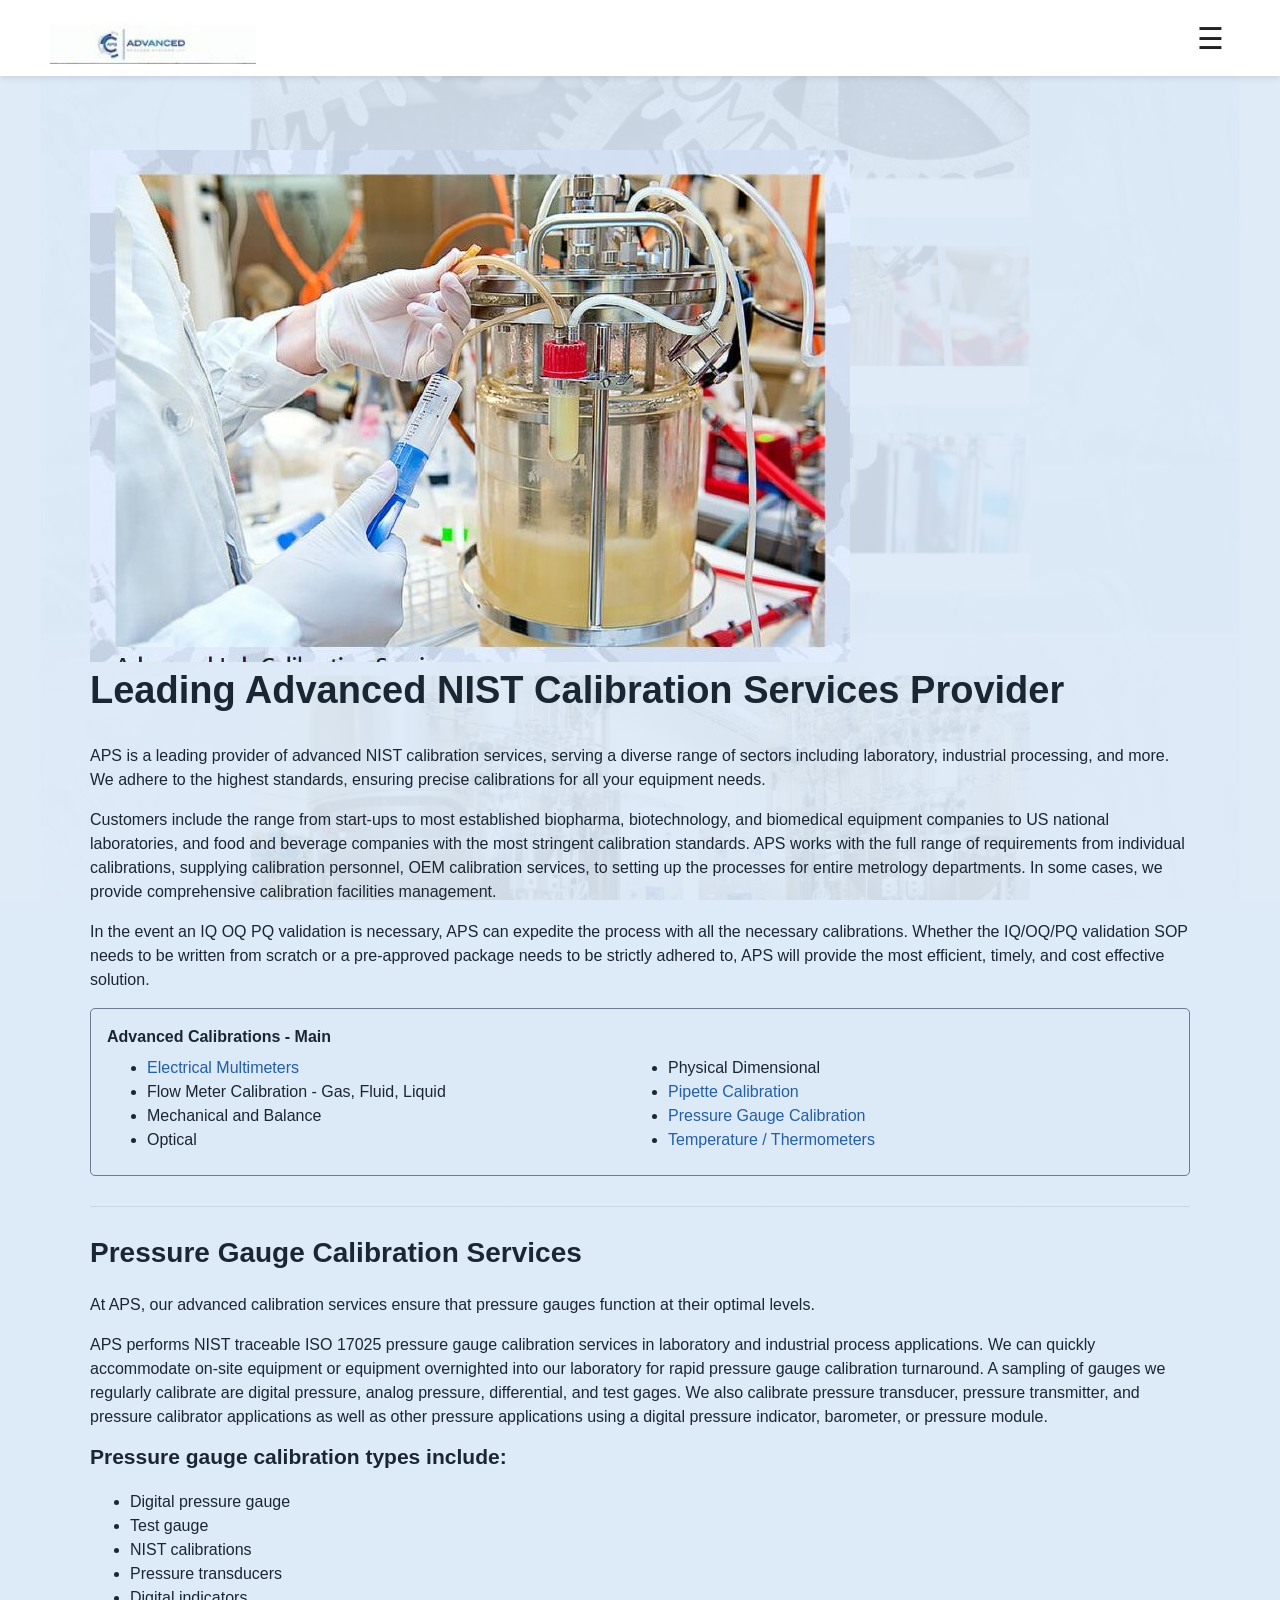
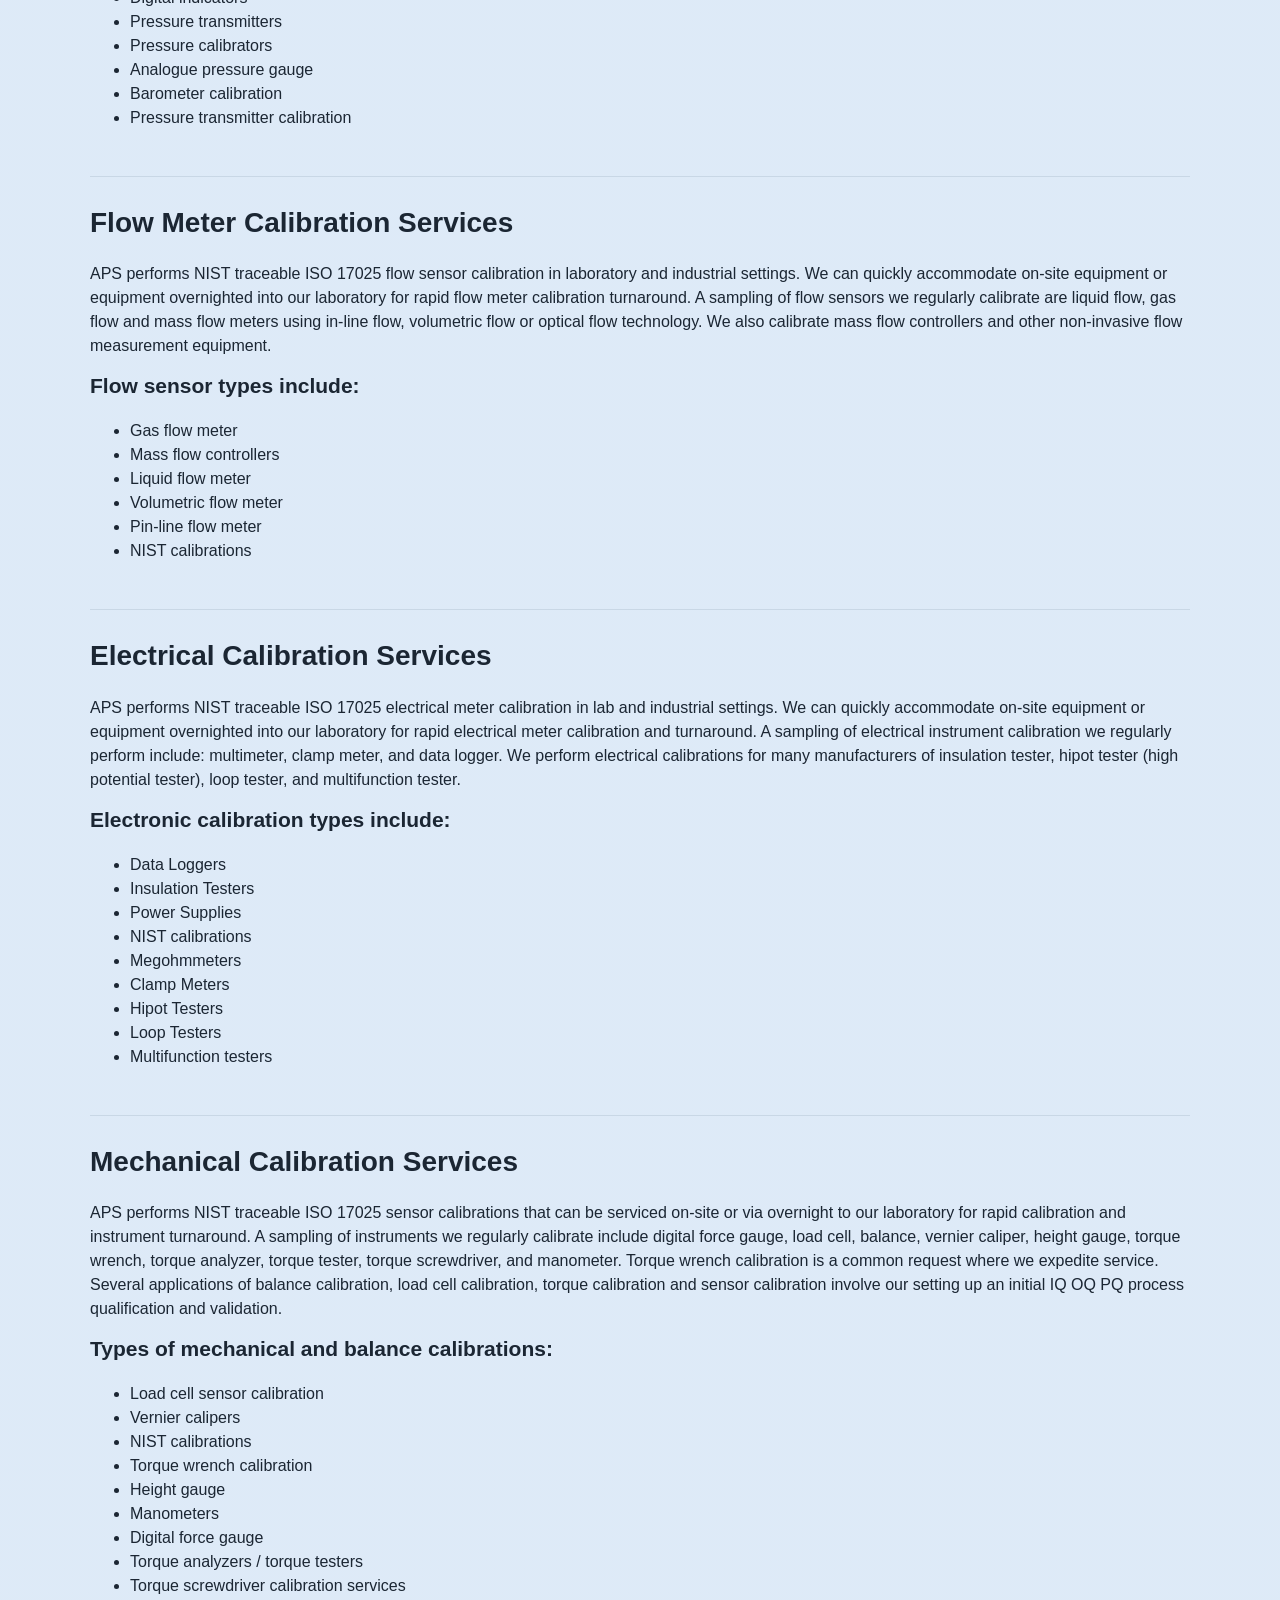
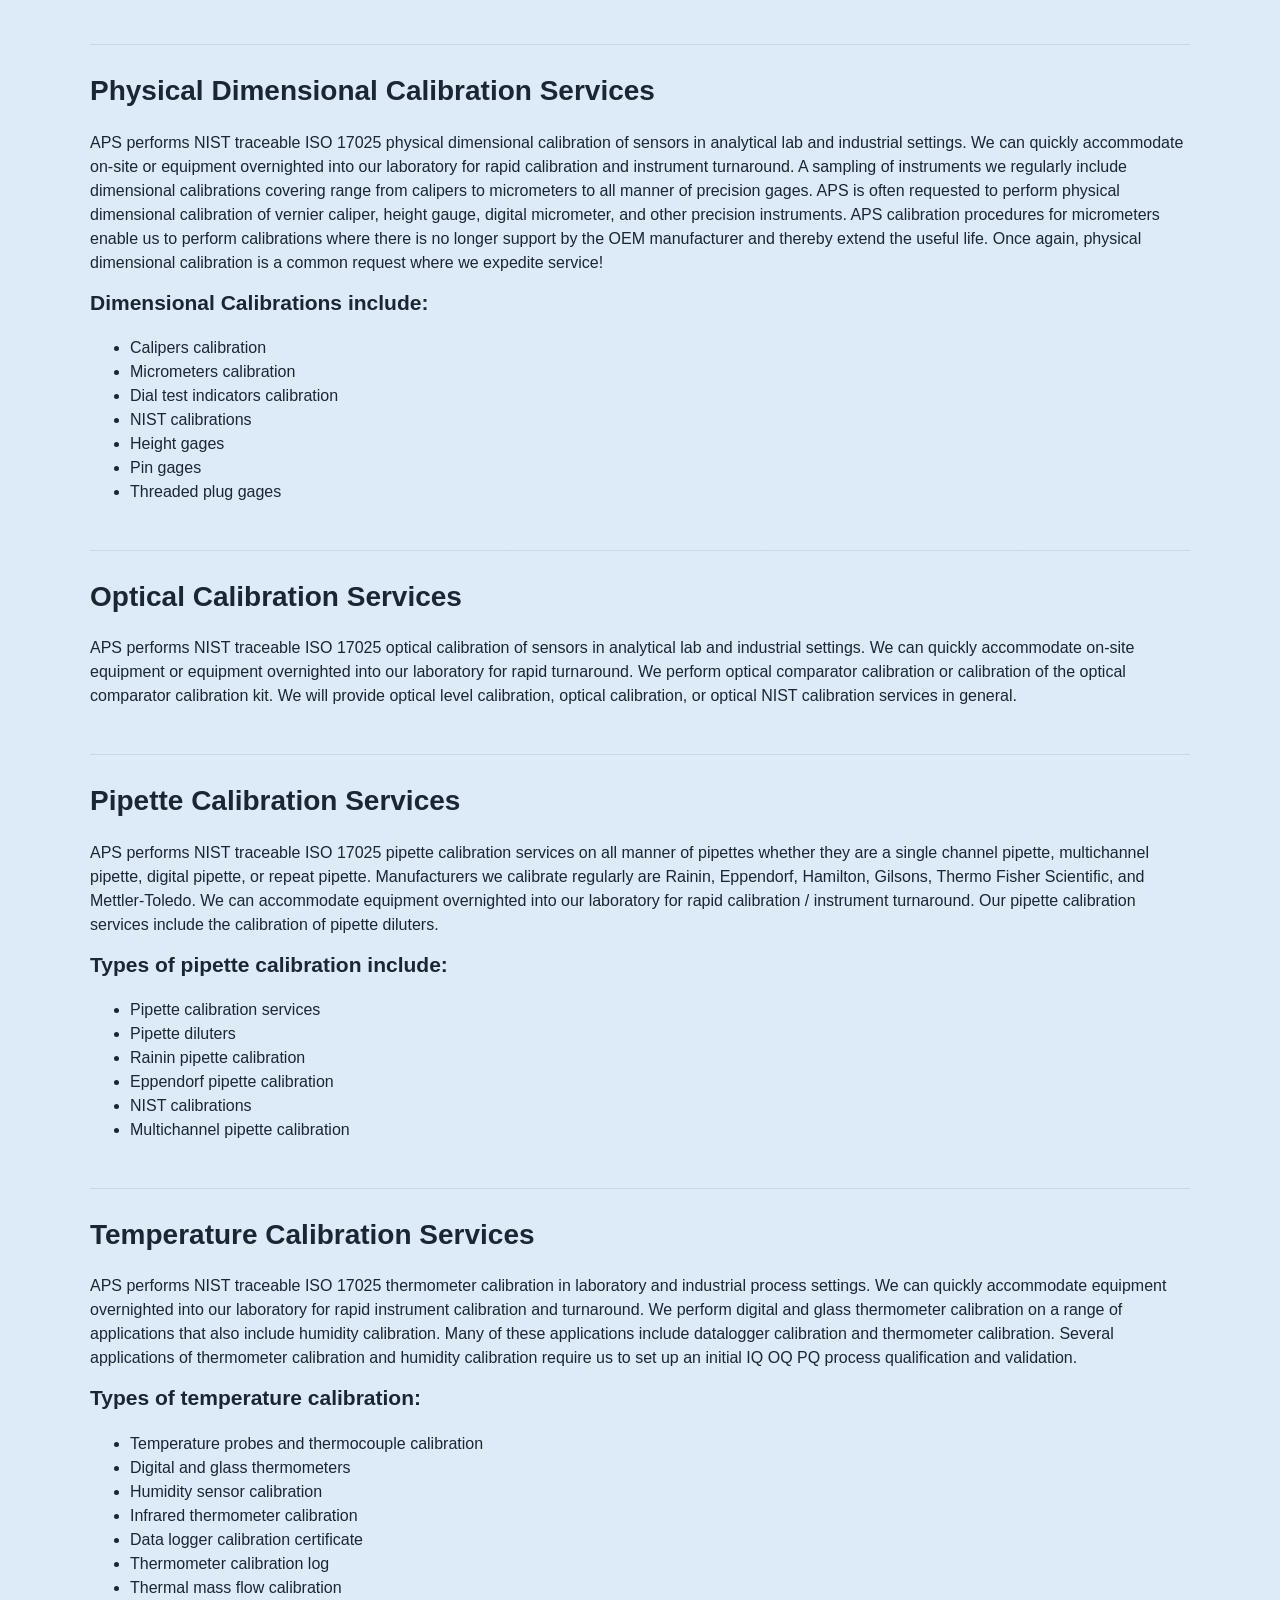
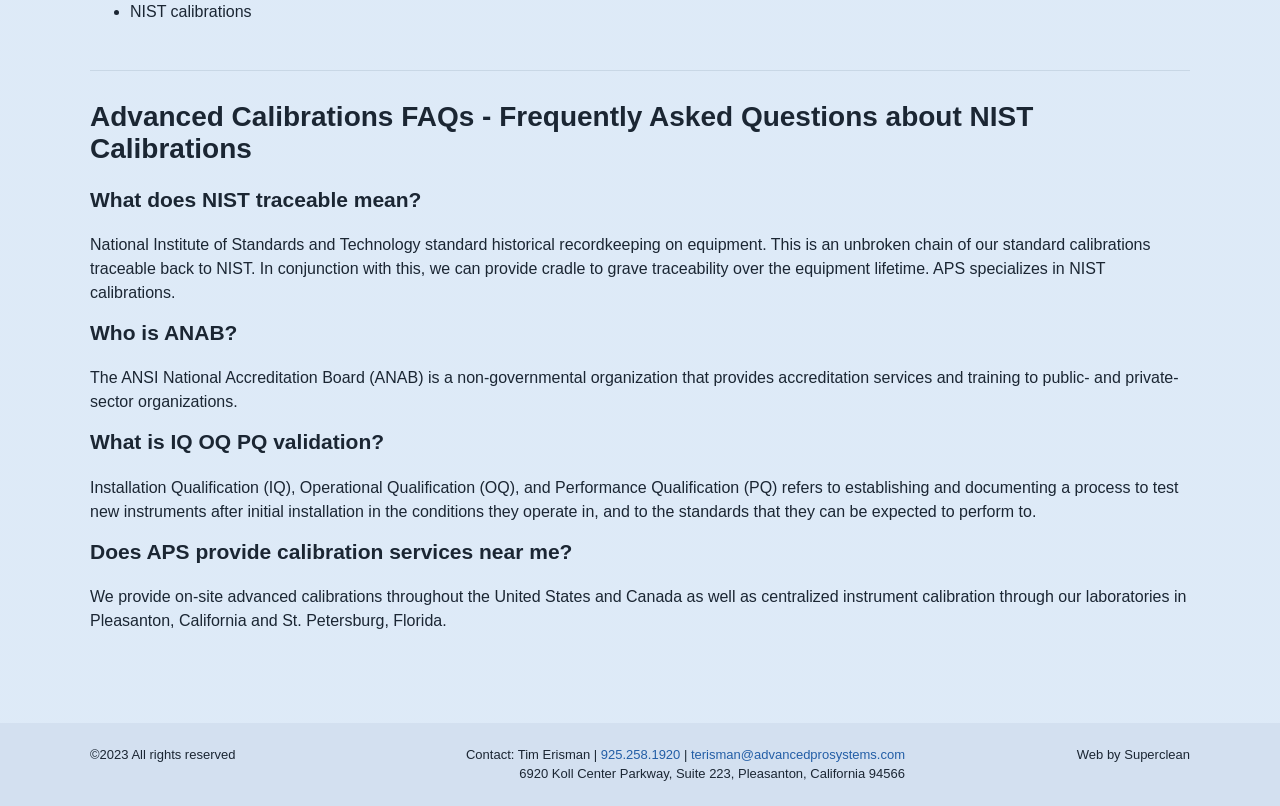
==== calibrations.html @ b896c933 "Initial commit: Advanced Process Systems static site" ====
<!DOCTYPE html>
<html lang="en"><head><meta charset="utf-8"/><meta content="width=device-width,initial-scale=1" name="viewport"/><title>Advanced Calibrations | Advanced Process Systems</title><meta content="" name="description"/><link href="assets/styles.css" rel="stylesheet"/></head><body><header class="site-header"><a href="index.html"><img alt="Advanced Process Systems" class="logo" src="assets/logo.jpg"/></a><button aria-label="Open menu" class="menu-btn">☰</button></header><nav class="nav"><a href="index.html">Home</a><a href="services.html">Services and Support</a><a href="calibrations.html">Advanced Calibrations</a><a href="lab-calibrations.html">Lab Calibrations</a><a href="electrical-calibration.html">Electrical Calibration</a><a href="pipette-calibration.html">Pipette Calibration</a><a href="pressure-calibration.html">Pressure Calibration</a><a href="temperature-calibration.html">Temperature Calibration</a><a href="validation.html">IQ OQ PQ Validation</a><a href="products.html">Products</a><a href="contact.html">Contact</a></nav><main class="page"><div class="container"><section class="section"><img alt="Laboratory calibration" class="wide-image" src="assets/lab-calibration.jpg"/><h1>Leading Advanced NIST Calibration Services Provider</h1><p>APS is a leading provider of advanced NIST calibration services, serving a diverse range of sectors including laboratory, industrial processing, and more. We adhere to the highest standards, ensuring precise calibrations for all your equipment needs.</p><p>Customers include the range from start-ups to most established biopharma, biotechnology, and biomedical equipment companies to US national laboratories, and food and beverage companies with the most stringent calibration standards. APS works with the full range of requirements from individual calibrations, supplying calibration personnel, OEM calibration services, to setting up the processes for entire metrology departments. In some cases, we provide comprehensive calibration facilities management.</p><p>In the event an IQ OQ PQ validation is necessary, APS can expedite the process with all the necessary calibrations. Whether the IQ/OQ/PQ validation SOP needs to be written from scratch or a pre-approved package needs to be strictly adhered to, APS will provide the most efficient, timely, and cost effective solution.</p><div class="service-menu"><strong>Advanced Calibrations - Main</strong><ul>
<li><a href="electrical-calibration.html">Electrical Multimeters</a></li><li>Flow Meter Calibration - Gas, Fluid, Liquid</li><li>Mechanical and Balance</li><li>Optical</li><li>Physical Dimensional</li><li><a href="pipette-calibration.html">Pipette Calibration</a></li><li><a href="pressure-calibration.html">Pressure Gauge Calibration</a></li><li><a href="temperature-calibration.html">Temperature / Thermometers</a></li></ul></div></section><section class="section"><h2>Pressure Gauge Calibration Services</h2><p>At APS, our advanced calibration services ensure that pressure gauges function at their optimal levels.</p><p>APS performs NIST traceable ISO 17025 pressure gauge calibration services in laboratory and industrial process applications. We can quickly accommodate on-site equipment or equipment overnighted into our laboratory for rapid pressure gauge calibration turnaround. A sampling of gauges we regularly calibrate are digital pressure, analog pressure, differential, and test gages. We also calibrate pressure transducer, pressure transmitter, and pressure calibrator applications as well as other pressure applications using a digital pressure indicator, barometer, or pressure module.</p><h3>Pressure gauge calibration types include:</h3><ul><li>Digital pressure gauge</li><li>Test gauge</li><li>NIST calibrations</li><li>Pressure transducers</li><li>Digital indicators</li><li>Pressure transmitters</li><li>Pressure calibrators</li><li>Analogue pressure gauge</li><li>Barometer calibration</li><li>Pressure transmitter calibration</li></ul></section><section class="section"><h2>Flow Meter Calibration Services</h2><p>APS performs NIST traceable ISO 17025 flow sensor calibration in laboratory and industrial settings. We can quickly accommodate on-site equipment or equipment overnighted into our laboratory for rapid flow meter calibration turnaround. A sampling of flow sensors we regularly calibrate are liquid flow, gas flow and mass flow meters using in-line flow, volumetric flow or optical flow technology. We also calibrate mass flow controllers and other non-invasive flow measurement equipment.</p><h3>Flow sensor types include:</h3><ul><li>Gas flow meter</li><li>Mass flow controllers</li><li>Liquid flow meter</li><li>Volumetric flow meter</li><li>Pin-line flow meter</li><li>NIST calibrations</li></ul></section><section class="section"><h2>Electrical Calibration Services</h2><p>APS performs NIST traceable ISO 17025 electrical meter calibration in lab and industrial settings. We can quickly accommodate on-site equipment or equipment overnighted into our laboratory for rapid electrical meter calibration and turnaround. A sampling of electrical instrument calibration we regularly perform include: multimeter, clamp meter, and data logger. We perform electrical calibrations for many manufacturers of insulation tester, hipot tester (high potential tester), loop tester, and multifunction tester.</p><h3>Electronic calibration types include:</h3><ul><li>Data Loggers</li><li>Insulation Testers</li><li>Power Supplies</li><li>NIST calibrations</li><li>Megohmmeters</li><li>Clamp Meters</li><li>Hipot Testers</li><li>Loop Testers</li><li>Multifunction testers</li></ul></section><section class="section"><h2>Mechanical Calibration Services</h2><p>APS performs NIST traceable ISO 17025 sensor calibrations that can be serviced on-site or via overnight to our laboratory for rapid calibration and instrument turnaround. A sampling of instruments we regularly calibrate include digital force gauge, load cell, balance, vernier caliper, height gauge, torque wrench, torque analyzer, torque tester, torque screwdriver, and manometer. Torque wrench calibration is a common request where we expedite service. Several applications of balance calibration, load cell calibration, torque calibration and sensor calibration involve our setting up an initial IQ OQ PQ process qualification and validation.</p><h3>Types of mechanical and balance calibrations:</h3><ul><li>Load cell sensor calibration</li><li>Vernier calipers</li><li>NIST calibrations</li><li>Torque wrench calibration</li><li>Height gauge</li><li>Manometers</li><li>Digital force gauge</li><li>Torque analyzers / torque testers</li><li>Torque screwdriver calibration services</li></ul></section><section class="section"><h2>Physical Dimensional Calibration Services</h2><p>APS performs NIST traceable ISO 17025 physical dimensional calibration of sensors in analytical lab and industrial settings. We can quickly accommodate on-site or equipment overnighted into our laboratory for rapid calibration and instrument turnaround. A sampling of instruments we regularly include dimensional calibrations covering range from calipers to micrometers to all manner of precision gages. APS is often requested to perform physical dimensional calibration of vernier caliper, height gauge, digital micrometer, and other precision instruments. APS calibration procedures for micrometers enable us to perform calibrations where there is no longer support by the OEM manufacturer and thereby extend the useful life. Once again, physical dimensional calibration is a common request where we expedite service!</p><h3>Dimensional Calibrations include:</h3><ul><li>Calipers calibration</li><li>Micrometers calibration</li><li>Dial test indicators calibration</li><li>NIST calibrations</li><li>Height gages</li><li>Pin gages</li><li>Threaded plug gages</li></ul></section><section class="section"><h2>Optical Calibration Services</h2><p>APS performs NIST traceable ISO 17025 optical calibration of sensors in analytical lab and industrial settings. We can quickly accommodate on-site equipment or equipment overnighted into our laboratory for rapid turnaround. We perform optical comparator calibration or calibration of the optical comparator calibration kit. We will provide optical level calibration, optical calibration, or optical NIST calibration services in general.</p></section><section class="section"><h2>Pipette Calibration Services</h2><p>APS performs NIST traceable ISO 17025 pipette calibration services on all manner of pipettes whether they are a single channel pipette, multichannel pipette, digital pipette, or repeat pipette. Manufacturers we calibrate regularly are Rainin, Eppendorf, Hamilton, Gilsons, Thermo Fisher Scientific, and Mettler-Toledo. We can accommodate equipment overnighted into our laboratory for rapid calibration / instrument turnaround. Our pipette calibration services include the calibration of pipette diluters.</p><h3>Types of pipette calibration include:</h3><ul><li>Pipette calibration services</li><li>Pipette diluters</li><li>Rainin pipette calibration</li><li>Eppendorf pipette calibration</li><li>NIST calibrations</li><li>Multichannel pipette calibration</li></ul></section><section class="section"><h2>Temperature Calibration Services</h2><p>APS performs NIST traceable ISO 17025 thermometer calibration in laboratory and industrial process settings. We can quickly accommodate equipment overnighted into our laboratory for rapid instrument calibration and turnaround. We perform digital and glass thermometer calibration on a range of applications that also include humidity calibration. Many of these applications include datalogger calibration and thermometer calibration. Several applications of thermometer calibration and humidity calibration require us to set up an initial IQ OQ PQ process qualification and validation.</p><h3>Types of temperature calibration:</h3><ul><li>Temperature probes and thermocouple calibration</li><li>Digital and glass thermometers</li><li>Humidity sensor calibration</li><li>Infrared thermometer calibration</li><li>Data logger calibration certificate</li><li>Thermometer calibration log</li><li>Thermal mass flow calibration</li><li>NIST calibrations</li></ul></section><section class="section"><h2>Advanced Calibrations FAQs - Frequently Asked Questions about NIST Calibrations</h2><h3>What does NIST traceable mean?</h3><p>National Institute of Standards and Technology standard historical recordkeeping on equipment. This is an unbroken chain of our standard calibrations traceable back to NIST. In conjunction with this, we can provide cradle to grave traceability over the equipment lifetime. APS specializes in NIST calibrations.</p><h3>Who is ANAB?</h3><p>The ANSI National Accreditation Board (ANAB) is a non-governmental organization that provides accreditation services and training to public- and private-sector organizations.</p><h3>What is IQ OQ PQ validation?</h3><p>Installation Qualification (IQ), Operational Qualification (OQ), and Performance Qualification (PQ) refers to establishing and documenting a process to test new instruments after initial installation in the conditions they operate in, and to the standards that they can be expected to perform to.</p><h3>Does APS provide calibration services near me?</h3><p>We provide on-site advanced calibrations throughout the United States and Canada as well as centralized instrument calibration through our laboratories in Pleasanton, California and St. Petersburg, Florida.</p></section></div></main><footer class="footer"><div class="inner"><div>©2023 All rights reserved</div><div>Contact: Tim Erisman | <a href="tel:+19252581920">925.258.1920</a> | <a href="mailto:terisman@advancedprosystems.com">terisman@advancedprosystems.com</a><br/>6920 Koll Center Parkway, Suite 223, Pleasanton, California 94566</div><div>Web by Superclean</div></div></footer><script src="assets/site.js"></script></body></html>
---- assets/styles.css ----
:root{--blue:#235ea6;--ink:#1b2633;--pale:#dfeafb;--line:#73869c;--gold:#fff1a8}
*{box-sizing:border-box} html{scroll-behavior:smooth} body{margin:0;font-family:Arial,Helvetica,sans-serif;color:var(--ink);background:#edf4fc;font-size:16px;line-height:1.5}
a{color:var(--blue);text-decoration:none} a:hover{text-decoration:underline}
.site-header{height:76px;background:#fff;display:flex;align-items:center;justify-content:space-between;padding:0 max(24px,calc((100vw - 1180px)/2));position:sticky;top:0;z-index:20;box-shadow:0 1px 7px #0002}
.logo{width:210px;max-height:58px;object-fit:contain;object-position:left center}.menu-btn{border:0;background:transparent;font-size:30px;cursor:pointer;color:#222}
.nav{position:fixed;right:0;top:76px;width:min(360px,90vw);background:#fff;box-shadow:0 10px 25px #0004;padding:18px 26px;display:none;z-index:30}.nav.open{display:block}.nav a{display:block;padding:8px 0;border-bottom:1px solid #dde4ed;font-weight:600}
.hero{min-height:230px;background:linear-gradient(#0007,#0007),url('hero-process.jpg') center/cover;display:flex;align-items:center}.hero .inner{width:min(1100px,90vw);margin:auto;color:#fff}.hero h1{font-size:clamp(30px,4vw,52px);line-height:1.08;margin:0 0 14px;max-width:850px}.hero p{font-size:18px;max-width:700px}
.page{background:linear-gradient(#dce9f7e8,#dce9f7e8),url('machinery-bg.jpg') center top/cover fixed;min-height:calc(100vh - 76px)}
.container{width:min(1100px,92vw);margin:auto;padding:44px 0}.section{padding:30px 0;border-bottom:1px solid #8da0b544}.section:last-child{border:0}.section h1,.section h2,.section h3{line-height:1.15;margin-top:0}.section h1{font-size:38px}.section h2{font-size:28px}.section h3{font-size:21px}.lead{font-size:18px}.grid{display:grid;gap:28px}.grid.three{grid-template-columns:repeat(3,1fr)}.grid.two{grid-template-columns:repeat(2,1fr)}
.card{background:#ffffffd9;border:1px solid #9aacbf;border-radius:5px;padding:23px;box-shadow:0 3px 10px #2341}.card h3{margin-bottom:8px}.card ul{margin-top:8px;padding-left:22px}.feature{background:#fff;padding:0;overflow:hidden}.feature img{display:block;width:100%;aspect-ratio:2.4/1;object-fit:cover}.feature .copy{padding:18px 22px}.button{display:inline-block;background:var(--blue);color:#fff;padding:11px 17px;border-radius:3px;font-weight:bold}.button:hover{text-decoration:none;filter:brightness(.93)}
.banner-image{width:100%;max-height:560px;object-fit:cover;display:block;background:#fff}.callout{background:var(--gold);display:inline;padding:2px 4px}.service-menu{border:1px solid #6b7d92;border-radius:5px;padding:16px;background:#dce9f799}.service-menu ul{columns:2;margin:7px 0}.faq{margin:18px 0}.faq h3{margin-bottom:4px}.checks{display:grid;grid-template-columns:1fr 1fr;gap:12px}.check{background:#fff;padding:14px 16px;border-left:4px solid var(--blue)}
form{max-width:690px;margin:auto;background:#ffffffc7;padding:24px;border:1px solid #46566a;border-radius:5px}.form-grid{display:grid;grid-template-columns:1fr 1fr;gap:14px}label{font-weight:700;font-size:14px}input,select,textarea{width:100%;padding:10px;border:1px solid #8794a3;background:#fff;font:inherit}textarea{min-height:100px}.radio label{display:block;font-weight:400;margin:5px 0}.submit{width:100%;border:0;background:#2869c7;color:#fff;padding:12px;font-weight:bold;cursor:pointer}
.footer{background:#d3e0f0;padding:22px 0;font-size:13px}.footer .inner{width:min(1100px,92vw);margin:auto;display:grid;grid-template-columns:1fr 2fr 1fr;gap:20px;text-align:center}.footer div:first-child{text-align:left}.footer div:last-child{text-align:right}
@media(max-width:760px){.grid.three,.grid.two,.checks,.form-grid{grid-template-columns:1fr}.service-menu ul{columns:1}.footer .inner{grid-template-columns:1fr;text-align:left}.footer div:last-child{text-align:left}.hero{min-height:190px}.container{padding-top:28px}}
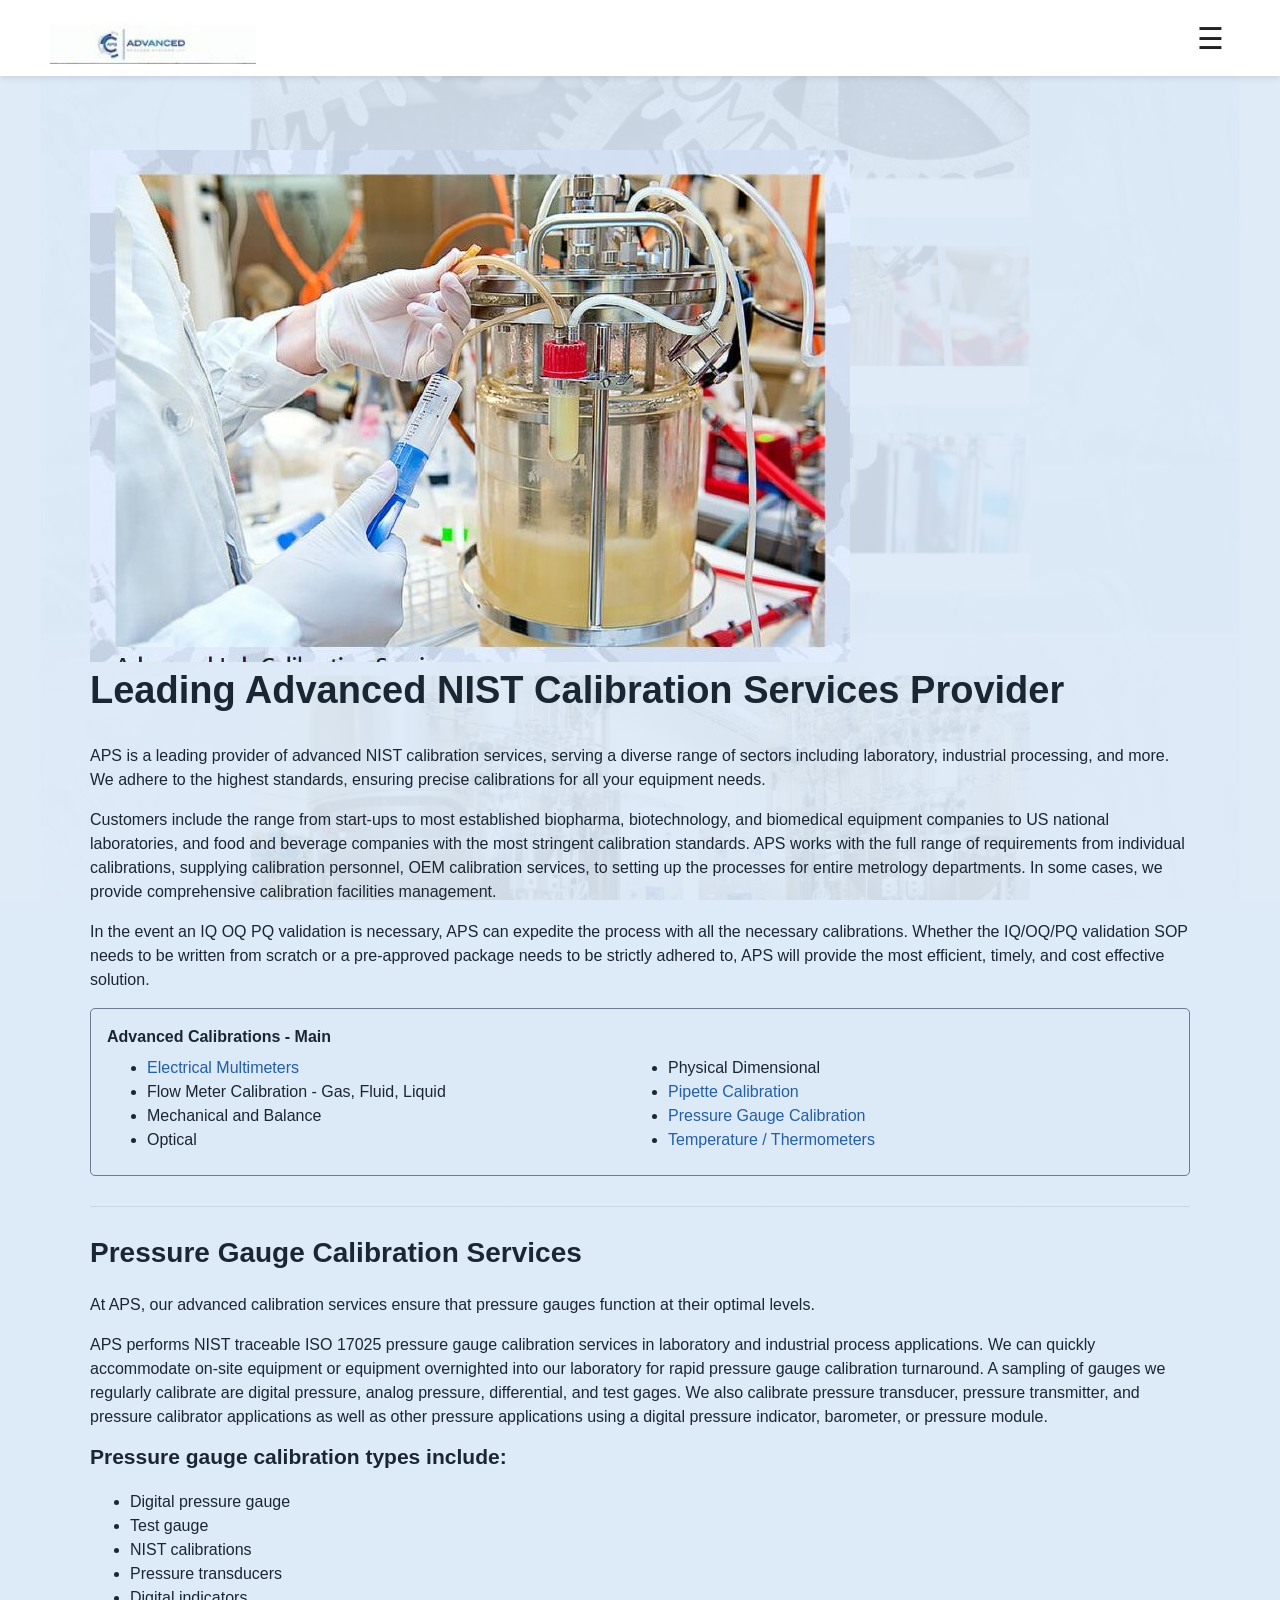
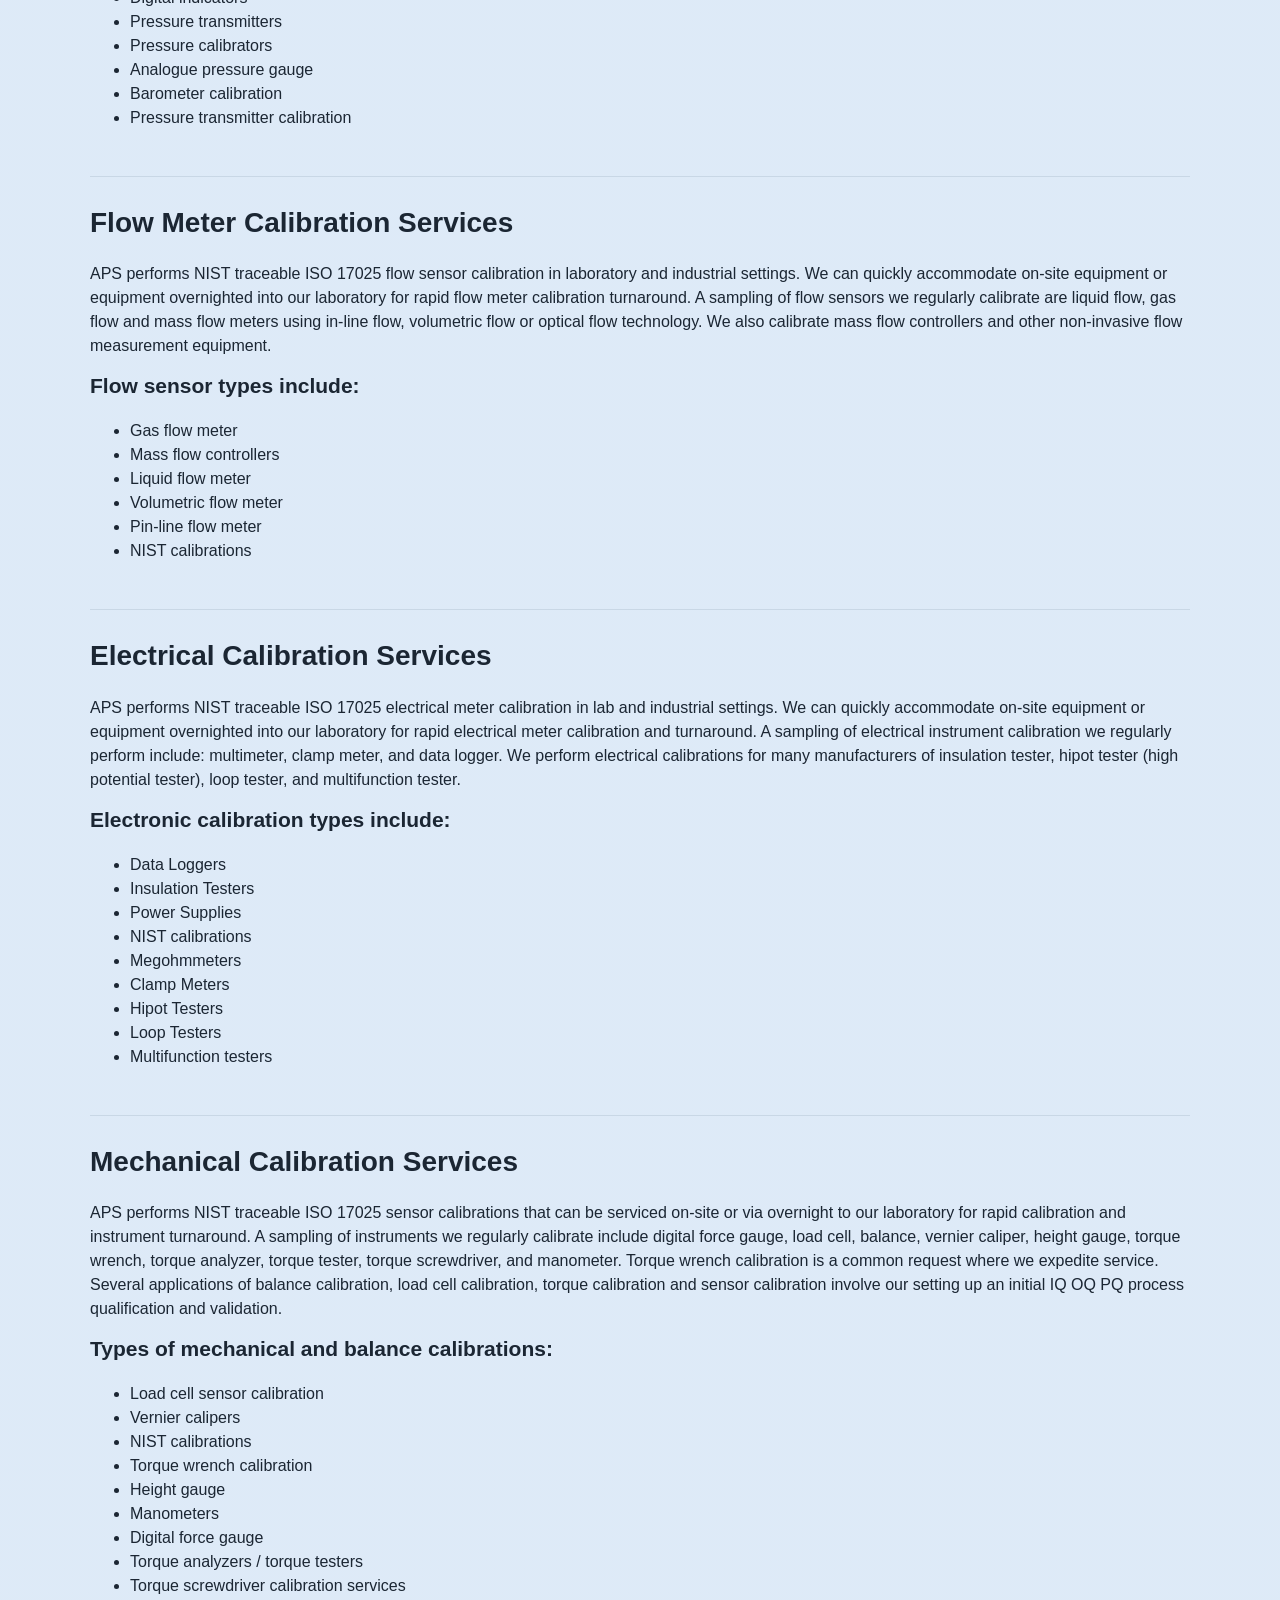
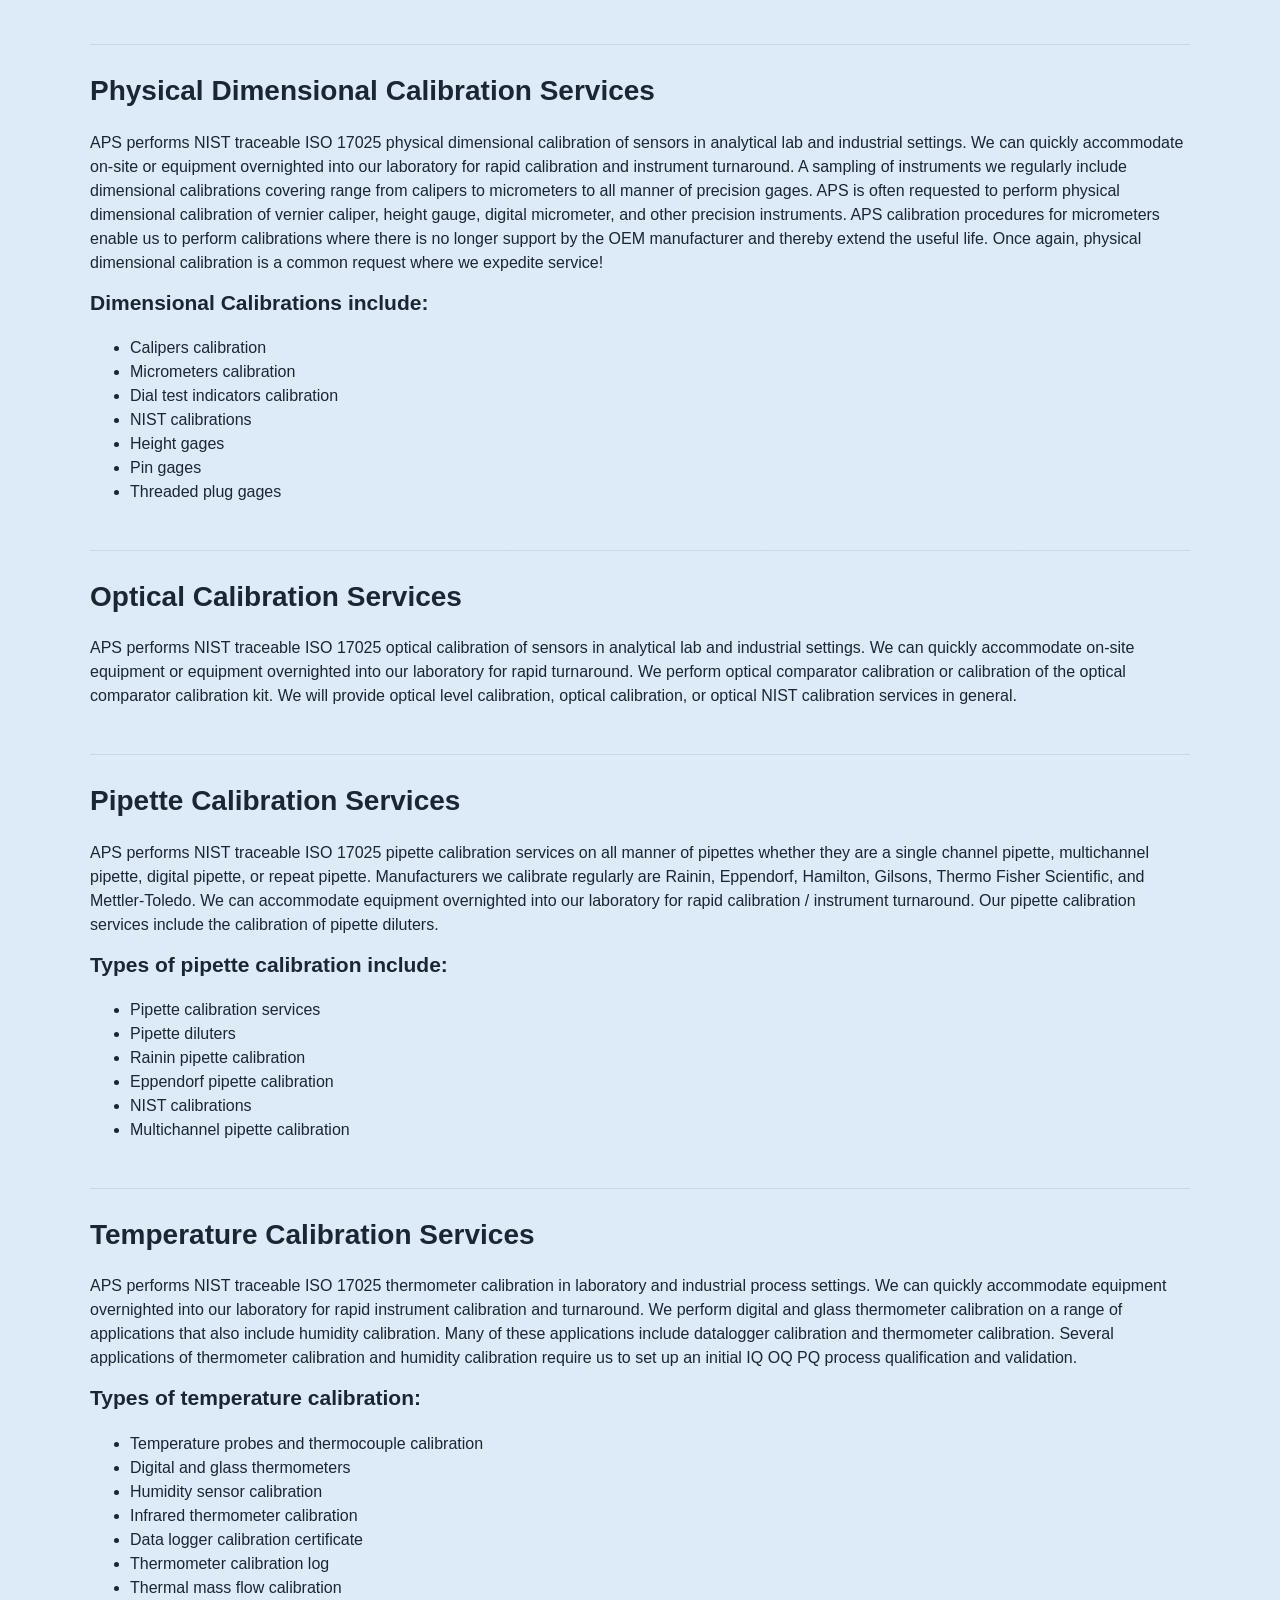
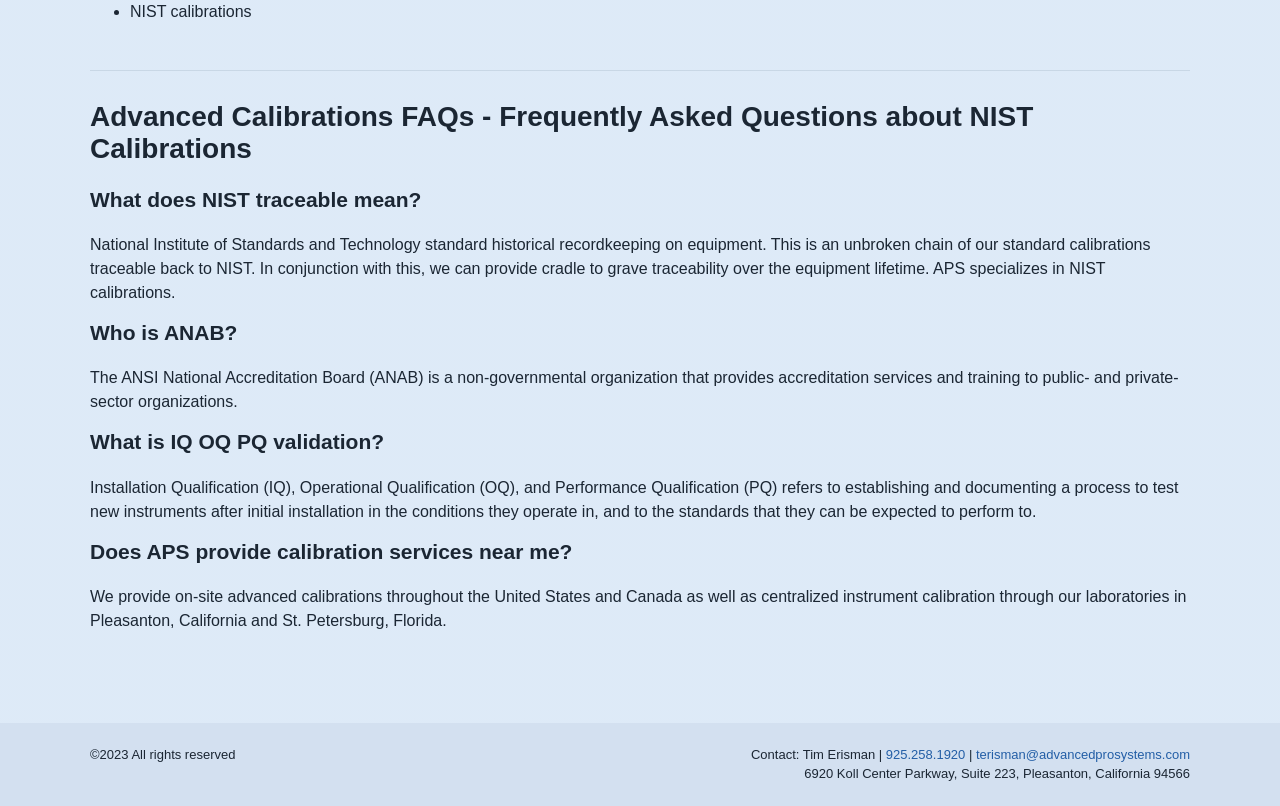
==== commit 4928991f: "Initial main page cleanups Co-Authored-By: Claude Opus 4.8 <noreply@anthropic.com>" ====
--- a/calibrations.html
+++ b/calibrations.html
@@ -1,3 +1,3 @@
 <!DOCTYPE html>
 <html lang="en"><head><meta charset="utf-8"/><meta content="width=device-width,initial-scale=1" name="viewport"/><title>Advanced Calibrations | Advanced Process Systems</title><meta content="" name="description"/><link href="assets/styles.css" rel="stylesheet"/></head><body><header class="site-header"><a href="index.html"><img alt="Advanced Process Systems" class="logo" src="assets/logo.jpg"/></a><button aria-label="Open menu" class="menu-btn">☰</button></header><nav class="nav"><a href="index.html">Home</a><a href="services.html">Services and Support</a><a href="calibrations.html">Advanced Calibrations</a><a href="lab-calibrations.html">Lab Calibrations</a><a href="electrical-calibration.html">Electrical Calibration</a><a href="pipette-calibration.html">Pipette Calibration</a><a href="pressure-calibration.html">Pressure Calibration</a><a href="temperature-calibration.html">Temperature Calibration</a><a href="validation.html">IQ OQ PQ Validation</a><a href="products.html">Products</a><a href="contact.html">Contact</a></nav><main class="page"><div class="container"><section class="section"><img alt="Laboratory calibration" class="wide-image" src="assets/lab-calibration.jpg"/><h1>Leading Advanced NIST Calibration Services Provider</h1><p>APS is a leading provider of advanced NIST calibration services, serving a diverse range of sectors including laboratory, industrial processing, and more. We adhere to the highest standards, ensuring precise calibrations for all your equipment needs.</p><p>Customers include the range from start-ups to most established biopharma, biotechnology, and biomedical equipment companies to US national laboratories, and food and beverage companies with the most stringent calibration standards. APS works with the full range of requirements from individual calibrations, supplying calibration personnel, OEM calibration services, to setting up the processes for entire metrology departments. In some cases, we provide comprehensive calibration facilities management.</p><p>In the event an IQ OQ PQ validation is necessary, APS can expedite the process with all the necessary calibrations. Whether the IQ/OQ/PQ validation SOP needs to be written from scratch or a pre-approved package needs to be strictly adhered to, APS will provide the most efficient, timely, and cost effective solution.</p><div class="service-menu"><strong>Advanced Calibrations - Main</strong><ul>
-<li><a href="electrical-calibration.html">Electrical Multimeters</a></li><li>Flow Meter Calibration - Gas, Fluid, Liquid</li><li>Mechanical and Balance</li><li>Optical</li><li>Physical Dimensional</li><li><a href="pipette-calibration.html">Pipette Calibration</a></li><li><a href="pressure-calibration.html">Pressure Gauge Calibration</a></li><li><a href="temperature-calibration.html">Temperature / Thermometers</a></li></ul></div></section><section class="section"><h2>Pressure Gauge Calibration Services</h2><p>At APS, our advanced calibration services ensure that pressure gauges function at their optimal levels.</p><p>APS performs NIST traceable ISO 17025 pressure gauge calibration services in laboratory and industrial process applications. We can quickly accommodate on-site equipment or equipment overnighted into our laboratory for rapid pressure gauge calibration turnaround. A sampling of gauges we regularly calibrate are digital pressure, analog pressure, differential, and test gages. We also calibrate pressure transducer, pressure transmitter, and pressure calibrator applications as well as other pressure applications using a digital pressure indicator, barometer, or pressure module.</p><h3>Pressure gauge calibration types include:</h3><ul><li>Digital pressure gauge</li><li>Test gauge</li><li>NIST calibrations</li><li>Pressure transducers</li><li>Digital indicators</li><li>Pressure transmitters</li><li>Pressure calibrators</li><li>Analogue pressure gauge</li><li>Barometer calibration</li><li>Pressure transmitter calibration</li></ul></section><section class="section"><h2>Flow Meter Calibration Services</h2><p>APS performs NIST traceable ISO 17025 flow sensor calibration in laboratory and industrial settings. We can quickly accommodate on-site equipment or equipment overnighted into our laboratory for rapid flow meter calibration turnaround. A sampling of flow sensors we regularly calibrate are liquid flow, gas flow and mass flow meters using in-line flow, volumetric flow or optical flow technology. We also calibrate mass flow controllers and other non-invasive flow measurement equipment.</p><h3>Flow sensor types include:</h3><ul><li>Gas flow meter</li><li>Mass flow controllers</li><li>Liquid flow meter</li><li>Volumetric flow meter</li><li>Pin-line flow meter</li><li>NIST calibrations</li></ul></section><section class="section"><h2>Electrical Calibration Services</h2><p>APS performs NIST traceable ISO 17025 electrical meter calibration in lab and industrial settings. We can quickly accommodate on-site equipment or equipment overnighted into our laboratory for rapid electrical meter calibration and turnaround. A sampling of electrical instrument calibration we regularly perform include: multimeter, clamp meter, and data logger. We perform electrical calibrations for many manufacturers of insulation tester, hipot tester (high potential tester), loop tester, and multifunction tester.</p><h3>Electronic calibration types include:</h3><ul><li>Data Loggers</li><li>Insulation Testers</li><li>Power Supplies</li><li>NIST calibrations</li><li>Megohmmeters</li><li>Clamp Meters</li><li>Hipot Testers</li><li>Loop Testers</li><li>Multifunction testers</li></ul></section><section class="section"><h2>Mechanical Calibration Services</h2><p>APS performs NIST traceable ISO 17025 sensor calibrations that can be serviced on-site or via overnight to our laboratory for rapid calibration and instrument turnaround. A sampling of instruments we regularly calibrate include digital force gauge, load cell, balance, vernier caliper, height gauge, torque wrench, torque analyzer, torque tester, torque screwdriver, and manometer. Torque wrench calibration is a common request where we expedite service. Several applications of balance calibration, load cell calibration, torque calibration and sensor calibration involve our setting up an initial IQ OQ PQ process qualification and validation.</p><h3>Types of mechanical and balance calibrations:</h3><ul><li>Load cell sensor calibration</li><li>Vernier calipers</li><li>NIST calibrations</li><li>Torque wrench calibration</li><li>Height gauge</li><li>Manometers</li><li>Digital force gauge</li><li>Torque analyzers / torque testers</li><li>Torque screwdriver calibration services</li></ul></section><section class="section"><h2>Physical Dimensional Calibration Services</h2><p>APS performs NIST traceable ISO 17025 physical dimensional calibration of sensors in analytical lab and industrial settings. We can quickly accommodate on-site or equipment overnighted into our laboratory for rapid calibration and instrument turnaround. A sampling of instruments we regularly include dimensional calibrations covering range from calipers to micrometers to all manner of precision gages. APS is often requested to perform physical dimensional calibration of vernier caliper, height gauge, digital micrometer, and other precision instruments. APS calibration procedures for micrometers enable us to perform calibrations where there is no longer support by the OEM manufacturer and thereby extend the useful life. Once again, physical dimensional calibration is a common request where we expedite service!</p><h3>Dimensional Calibrations include:</h3><ul><li>Calipers calibration</li><li>Micrometers calibration</li><li>Dial test indicators calibration</li><li>NIST calibrations</li><li>Height gages</li><li>Pin gages</li><li>Threaded plug gages</li></ul></section><section class="section"><h2>Optical Calibration Services</h2><p>APS performs NIST traceable ISO 17025 optical calibration of sensors in analytical lab and industrial settings. We can quickly accommodate on-site equipment or equipment overnighted into our laboratory for rapid turnaround. We perform optical comparator calibration or calibration of the optical comparator calibration kit. We will provide optical level calibration, optical calibration, or optical NIST calibration services in general.</p></section><section class="section"><h2>Pipette Calibration Services</h2><p>APS performs NIST traceable ISO 17025 pipette calibration services on all manner of pipettes whether they are a single channel pipette, multichannel pipette, digital pipette, or repeat pipette. Manufacturers we calibrate regularly are Rainin, Eppendorf, Hamilton, Gilsons, Thermo Fisher Scientific, and Mettler-Toledo. We can accommodate equipment overnighted into our laboratory for rapid calibration / instrument turnaround. Our pipette calibration services include the calibration of pipette diluters.</p><h3>Types of pipette calibration include:</h3><ul><li>Pipette calibration services</li><li>Pipette diluters</li><li>Rainin pipette calibration</li><li>Eppendorf pipette calibration</li><li>NIST calibrations</li><li>Multichannel pipette calibration</li></ul></section><section class="section"><h2>Temperature Calibration Services</h2><p>APS performs NIST traceable ISO 17025 thermometer calibration in laboratory and industrial process settings. We can quickly accommodate equipment overnighted into our laboratory for rapid instrument calibration and turnaround. We perform digital and glass thermometer calibration on a range of applications that also include humidity calibration. Many of these applications include datalogger calibration and thermometer calibration. Several applications of thermometer calibration and humidity calibration require us to set up an initial IQ OQ PQ process qualification and validation.</p><h3>Types of temperature calibration:</h3><ul><li>Temperature probes and thermocouple calibration</li><li>Digital and glass thermometers</li><li>Humidity sensor calibration</li><li>Infrared thermometer calibration</li><li>Data logger calibration certificate</li><li>Thermometer calibration log</li><li>Thermal mass flow calibration</li><li>NIST calibrations</li></ul></section><section class="section"><h2>Advanced Calibrations FAQs - Frequently Asked Questions about NIST Calibrations</h2><h3>What does NIST traceable mean?</h3><p>National Institute of Standards and Technology standard historical recordkeeping on equipment. This is an unbroken chain of our standard calibrations traceable back to NIST. In conjunction with this, we can provide cradle to grave traceability over the equipment lifetime. APS specializes in NIST calibrations.</p><h3>Who is ANAB?</h3><p>The ANSI National Accreditation Board (ANAB) is a non-governmental organization that provides accreditation services and training to public- and private-sector organizations.</p><h3>What is IQ OQ PQ validation?</h3><p>Installation Qualification (IQ), Operational Qualification (OQ), and Performance Qualification (PQ) refers to establishing and documenting a process to test new instruments after initial installation in the conditions they operate in, and to the standards that they can be expected to perform to.</p><h3>Does APS provide calibration services near me?</h3><p>We provide on-site advanced calibrations throughout the United States and Canada as well as centralized instrument calibration through our laboratories in Pleasanton, California and St. Petersburg, Florida.</p></section></div></main><footer class="footer"><div class="inner"><div>©2023 All rights reserved</div><div>Contact: Tim Erisman | <a href="tel:+19252581920">925.258.1920</a> | <a href="mailto:terisman@advancedprosystems.com">terisman@advancedprosystems.com</a><br/>6920 Koll Center Parkway, Suite 223, Pleasanton, California 94566</div><div>Web by Superclean</div></div></footer><script src="assets/site.js"></script></body></html>+<li><a href="electrical-calibration.html">Electrical Multimeters</a></li><li>Flow Meter Calibration - Gas, Fluid, Liquid</li><li>Mechanical and Balance</li><li>Optical</li><li>Physical Dimensional</li><li><a href="pipette-calibration.html">Pipette Calibration</a></li><li><a href="pressure-calibration.html">Pressure Gauge Calibration</a></li><li><a href="temperature-calibration.html">Temperature / Thermometers</a></li></ul></div></section><section class="section"><h2>Pressure Gauge Calibration Services</h2><p>At APS, our advanced calibration services ensure that pressure gauges function at their optimal levels.</p><p>APS performs NIST traceable ISO 17025 pressure gauge calibration services in laboratory and industrial process applications. We can quickly accommodate on-site equipment or equipment overnighted into our laboratory for rapid pressure gauge calibration turnaround. A sampling of gauges we regularly calibrate are digital pressure, analog pressure, differential, and test gages. We also calibrate pressure transducer, pressure transmitter, and pressure calibrator applications as well as other pressure applications using a digital pressure indicator, barometer, or pressure module.</p><h3>Pressure gauge calibration types include:</h3><ul><li>Digital pressure gauge</li><li>Test gauge</li><li>NIST calibrations</li><li>Pressure transducers</li><li>Digital indicators</li><li>Pressure transmitters</li><li>Pressure calibrators</li><li>Analogue pressure gauge</li><li>Barometer calibration</li><li>Pressure transmitter calibration</li></ul></section><section class="section"><h2>Flow Meter Calibration Services</h2><p>APS performs NIST traceable ISO 17025 flow sensor calibration in laboratory and industrial settings. We can quickly accommodate on-site equipment or equipment overnighted into our laboratory for rapid flow meter calibration turnaround. A sampling of flow sensors we regularly calibrate are liquid flow, gas flow and mass flow meters using in-line flow, volumetric flow or optical flow technology. We also calibrate mass flow controllers and other non-invasive flow measurement equipment.</p><h3>Flow sensor types include:</h3><ul><li>Gas flow meter</li><li>Mass flow controllers</li><li>Liquid flow meter</li><li>Volumetric flow meter</li><li>Pin-line flow meter</li><li>NIST calibrations</li></ul></section><section class="section"><h2>Electrical Calibration Services</h2><p>APS performs NIST traceable ISO 17025 electrical meter calibration in lab and industrial settings. We can quickly accommodate on-site equipment or equipment overnighted into our laboratory for rapid electrical meter calibration and turnaround. A sampling of electrical instrument calibration we regularly perform include: multimeter, clamp meter, and data logger. We perform electrical calibrations for many manufacturers of insulation tester, hipot tester (high potential tester), loop tester, and multifunction tester.</p><h3>Electronic calibration types include:</h3><ul><li>Data Loggers</li><li>Insulation Testers</li><li>Power Supplies</li><li>NIST calibrations</li><li>Megohmmeters</li><li>Clamp Meters</li><li>Hipot Testers</li><li>Loop Testers</li><li>Multifunction testers</li></ul></section><section class="section"><h2>Mechanical Calibration Services</h2><p>APS performs NIST traceable ISO 17025 sensor calibrations that can be serviced on-site or via overnight to our laboratory for rapid calibration and instrument turnaround. A sampling of instruments we regularly calibrate include digital force gauge, load cell, balance, vernier caliper, height gauge, torque wrench, torque analyzer, torque tester, torque screwdriver, and manometer. Torque wrench calibration is a common request where we expedite service. Several applications of balance calibration, load cell calibration, torque calibration and sensor calibration involve our setting up an initial IQ OQ PQ process qualification and validation.</p><h3>Types of mechanical and balance calibrations:</h3><ul><li>Load cell sensor calibration</li><li>Vernier calipers</li><li>NIST calibrations</li><li>Torque wrench calibration</li><li>Height gauge</li><li>Manometers</li><li>Digital force gauge</li><li>Torque analyzers / torque testers</li><li>Torque screwdriver calibration services</li></ul></section><section class="section"><h2>Physical Dimensional Calibration Services</h2><p>APS performs NIST traceable ISO 17025 physical dimensional calibration of sensors in analytical lab and industrial settings. We can quickly accommodate on-site or equipment overnighted into our laboratory for rapid calibration and instrument turnaround. A sampling of instruments we regularly include dimensional calibrations covering range from calipers to micrometers to all manner of precision gages. APS is often requested to perform physical dimensional calibration of vernier caliper, height gauge, digital micrometer, and other precision instruments. APS calibration procedures for micrometers enable us to perform calibrations where there is no longer support by the OEM manufacturer and thereby extend the useful life. Once again, physical dimensional calibration is a common request where we expedite service!</p><h3>Dimensional Calibrations include:</h3><ul><li>Calipers calibration</li><li>Micrometers calibration</li><li>Dial test indicators calibration</li><li>NIST calibrations</li><li>Height gages</li><li>Pin gages</li><li>Threaded plug gages</li></ul></section><section class="section"><h2>Optical Calibration Services</h2><p>APS performs NIST traceable ISO 17025 optical calibration of sensors in analytical lab and industrial settings. We can quickly accommodate on-site equipment or equipment overnighted into our laboratory for rapid turnaround. We perform optical comparator calibration or calibration of the optical comparator calibration kit. We will provide optical level calibration, optical calibration, or optical NIST calibration services in general.</p></section><section class="section"><h2>Pipette Calibration Services</h2><p>APS performs NIST traceable ISO 17025 pipette calibration services on all manner of pipettes whether they are a single channel pipette, multichannel pipette, digital pipette, or repeat pipette. Manufacturers we calibrate regularly are Rainin, Eppendorf, Hamilton, Gilsons, Thermo Fisher Scientific, and Mettler-Toledo. We can accommodate equipment overnighted into our laboratory for rapid calibration / instrument turnaround. Our pipette calibration services include the calibration of pipette diluters.</p><h3>Types of pipette calibration include:</h3><ul><li>Pipette calibration services</li><li>Pipette diluters</li><li>Rainin pipette calibration</li><li>Eppendorf pipette calibration</li><li>NIST calibrations</li><li>Multichannel pipette calibration</li></ul></section><section class="section"><h2>Temperature Calibration Services</h2><p>APS performs NIST traceable ISO 17025 thermometer calibration in laboratory and industrial process settings. We can quickly accommodate equipment overnighted into our laboratory for rapid instrument calibration and turnaround. We perform digital and glass thermometer calibration on a range of applications that also include humidity calibration. Many of these applications include datalogger calibration and thermometer calibration. Several applications of thermometer calibration and humidity calibration require us to set up an initial IQ OQ PQ process qualification and validation.</p><h3>Types of temperature calibration:</h3><ul><li>Temperature probes and thermocouple calibration</li><li>Digital and glass thermometers</li><li>Humidity sensor calibration</li><li>Infrared thermometer calibration</li><li>Data logger calibration certificate</li><li>Thermometer calibration log</li><li>Thermal mass flow calibration</li><li>NIST calibrations</li></ul></section><section class="section"><h2>Advanced Calibrations FAQs - Frequently Asked Questions about NIST Calibrations</h2><h3>What does NIST traceable mean?</h3><p>National Institute of Standards and Technology standard historical recordkeeping on equipment. This is an unbroken chain of our standard calibrations traceable back to NIST. In conjunction with this, we can provide cradle to grave traceability over the equipment lifetime. APS specializes in NIST calibrations.</p><h3>Who is ANAB?</h3><p>The ANSI National Accreditation Board (ANAB) is a non-governmental organization that provides accreditation services and training to public- and private-sector organizations.</p><h3>What is IQ OQ PQ validation?</h3><p>Installation Qualification (IQ), Operational Qualification (OQ), and Performance Qualification (PQ) refers to establishing and documenting a process to test new instruments after initial installation in the conditions they operate in, and to the standards that they can be expected to perform to.</p><h3>Does APS provide calibration services near me?</h3><p>We provide on-site advanced calibrations throughout the United States and Canada as well as centralized instrument calibration through our laboratories in Pleasanton, California and St. Petersburg, Florida.</p></section></div></main><footer class="footer"><div class="inner"><div>©2023 All rights reserved</div><div>Contact: Tim Erisman | <a href="tel:+19252581920">925.258.1920</a> | <a href="mailto:terisman@advancedprosystems.com">terisman@advancedprosystems.com</a><br/>6920 Koll Center Parkway, Suite 223, Pleasanton, California 94566</div></div></footer><script src="assets/site.js"></script></body></html>
--- a/assets/styles.css
+++ b/assets/styles.css
@@ -5,11 +5,11 @@
 .site-header{height:76px;background:#fff;display:flex;align-items:center;justify-content:space-between;padding:0 max(24px,calc((100vw - 1180px)/2));position:sticky;top:0;z-index:20;box-shadow:0 1px 7px #0002}
 .logo{width:210px;max-height:58px;object-fit:contain;object-position:left center}.menu-btn{border:0;background:transparent;font-size:30px;cursor:pointer;color:#222}
 .nav{position:fixed;right:0;top:76px;width:min(360px,90vw);background:#fff;box-shadow:0 10px 25px #0004;padding:18px 26px;display:none;z-index:30}.nav.open{display:block}.nav a{display:block;padding:8px 0;border-bottom:1px solid #dde4ed;font-weight:600}
-.hero{min-height:230px;background:linear-gradient(#0007,#0007),url('hero-process.jpg') center/cover;display:flex;align-items:center}.hero .inner{width:min(1100px,90vw);margin:auto;color:#fff}.hero h1{font-size:clamp(30px,4vw,52px);line-height:1.08;margin:0 0 14px;max-width:850px}.hero p{font-size:18px;max-width:700px}
+.hero{min-height:230px;background:linear-gradient(#000000fa,#000000fa),url('hero-process.jpg') center/cover;display:flex;align-items:center}.hero .inner{width:min(1100px,90vw);margin:auto;color:#fff}.hero h1{font-size:clamp(20px,2.6vw,34px);font-weight:600;letter-spacing:.4px;line-height:1.15;margin:0 0 14px;max-width:850px}.hero p{font-size:18px;max-width:700px}
 .page{background:linear-gradient(#dce9f7e8,#dce9f7e8),url('machinery-bg.jpg') center top/cover fixed;min-height:calc(100vh - 76px)}
 .container{width:min(1100px,92vw);margin:auto;padding:44px 0}.section{padding:30px 0;border-bottom:1px solid #8da0b544}.section:last-child{border:0}.section h1,.section h2,.section h3{line-height:1.15;margin-top:0}.section h1{font-size:38px}.section h2{font-size:28px}.section h3{font-size:21px}.lead{font-size:18px}.grid{display:grid;gap:28px}.grid.three{grid-template-columns:repeat(3,1fr)}.grid.two{grid-template-columns:repeat(2,1fr)}
 .card{background:#ffffffd9;border:1px solid #9aacbf;border-radius:5px;padding:23px;box-shadow:0 3px 10px #2341}.card h3{margin-bottom:8px}.card ul{margin-top:8px;padding-left:22px}.feature{background:#fff;padding:0;overflow:hidden}.feature img{display:block;width:100%;aspect-ratio:2.4/1;object-fit:cover}.feature .copy{padding:18px 22px}.button{display:inline-block;background:var(--blue);color:#fff;padding:11px 17px;border-radius:3px;font-weight:bold}.button:hover{text-decoration:none;filter:brightness(.93)}
-.banner-image{width:100%;max-height:560px;object-fit:cover;display:block;background:#fff}.callout{background:var(--gold);display:inline;padding:2px 4px}.service-menu{border:1px solid #6b7d92;border-radius:5px;padding:16px;background:#dce9f799}.service-menu ul{columns:2;margin:7px 0}.faq{margin:18px 0}.faq h3{margin-bottom:4px}.checks{display:grid;grid-template-columns:1fr 1fr;gap:12px}.check{background:#fff;padding:14px 16px;border-left:4px solid var(--blue)}
+.banner-image{width:100%;max-height:560px;object-fit:cover;display:block;background:#fff}.section h2.section-title{font-size:25px;font-weight:600;letter-spacing:.5px;margin-top:20px}.callout{background:var(--gold);display:inline;padding:2px 4px}.service-menu{border:1px solid #6b7d92;border-radius:5px;padding:16px;background:#dce9f799}.service-menu ul{columns:2;margin:7px 0}.faq{margin:18px 0}.faq h3{margin-bottom:4px}.checks{display:grid;grid-template-columns:1fr 1fr;gap:12px}.check{background:#fff;padding:14px 16px;border-left:4px solid var(--blue)}
 form{max-width:690px;margin:auto;background:#ffffffc7;padding:24px;border:1px solid #46566a;border-radius:5px}.form-grid{display:grid;grid-template-columns:1fr 1fr;gap:14px}label{font-weight:700;font-size:14px}input,select,textarea{width:100%;padding:10px;border:1px solid #8794a3;background:#fff;font:inherit}textarea{min-height:100px}.radio label{display:block;font-weight:400;margin:5px 0}.submit{width:100%;border:0;background:#2869c7;color:#fff;padding:12px;font-weight:bold;cursor:pointer}
-.footer{background:#d3e0f0;padding:22px 0;font-size:13px}.footer .inner{width:min(1100px,92vw);margin:auto;display:grid;grid-template-columns:1fr 2fr 1fr;gap:20px;text-align:center}.footer div:first-child{text-align:left}.footer div:last-child{text-align:right}
+.footer{background:#d3e0f0;padding:22px 0;font-size:13px}.footer .inner{width:min(1100px,92vw);margin:auto;display:grid;grid-template-columns:1fr 2fr;gap:20px;text-align:center}.footer div:first-child{text-align:left}.footer div:last-child{text-align:right}
 @media(max-width:760px){.grid.three,.grid.two,.checks,.form-grid{grid-template-columns:1fr}.service-menu ul{columns:1}.footer .inner{grid-template-columns:1fr;text-align:left}.footer div:last-child{text-align:left}.hero{min-height:190px}.container{padding-top:28px}}
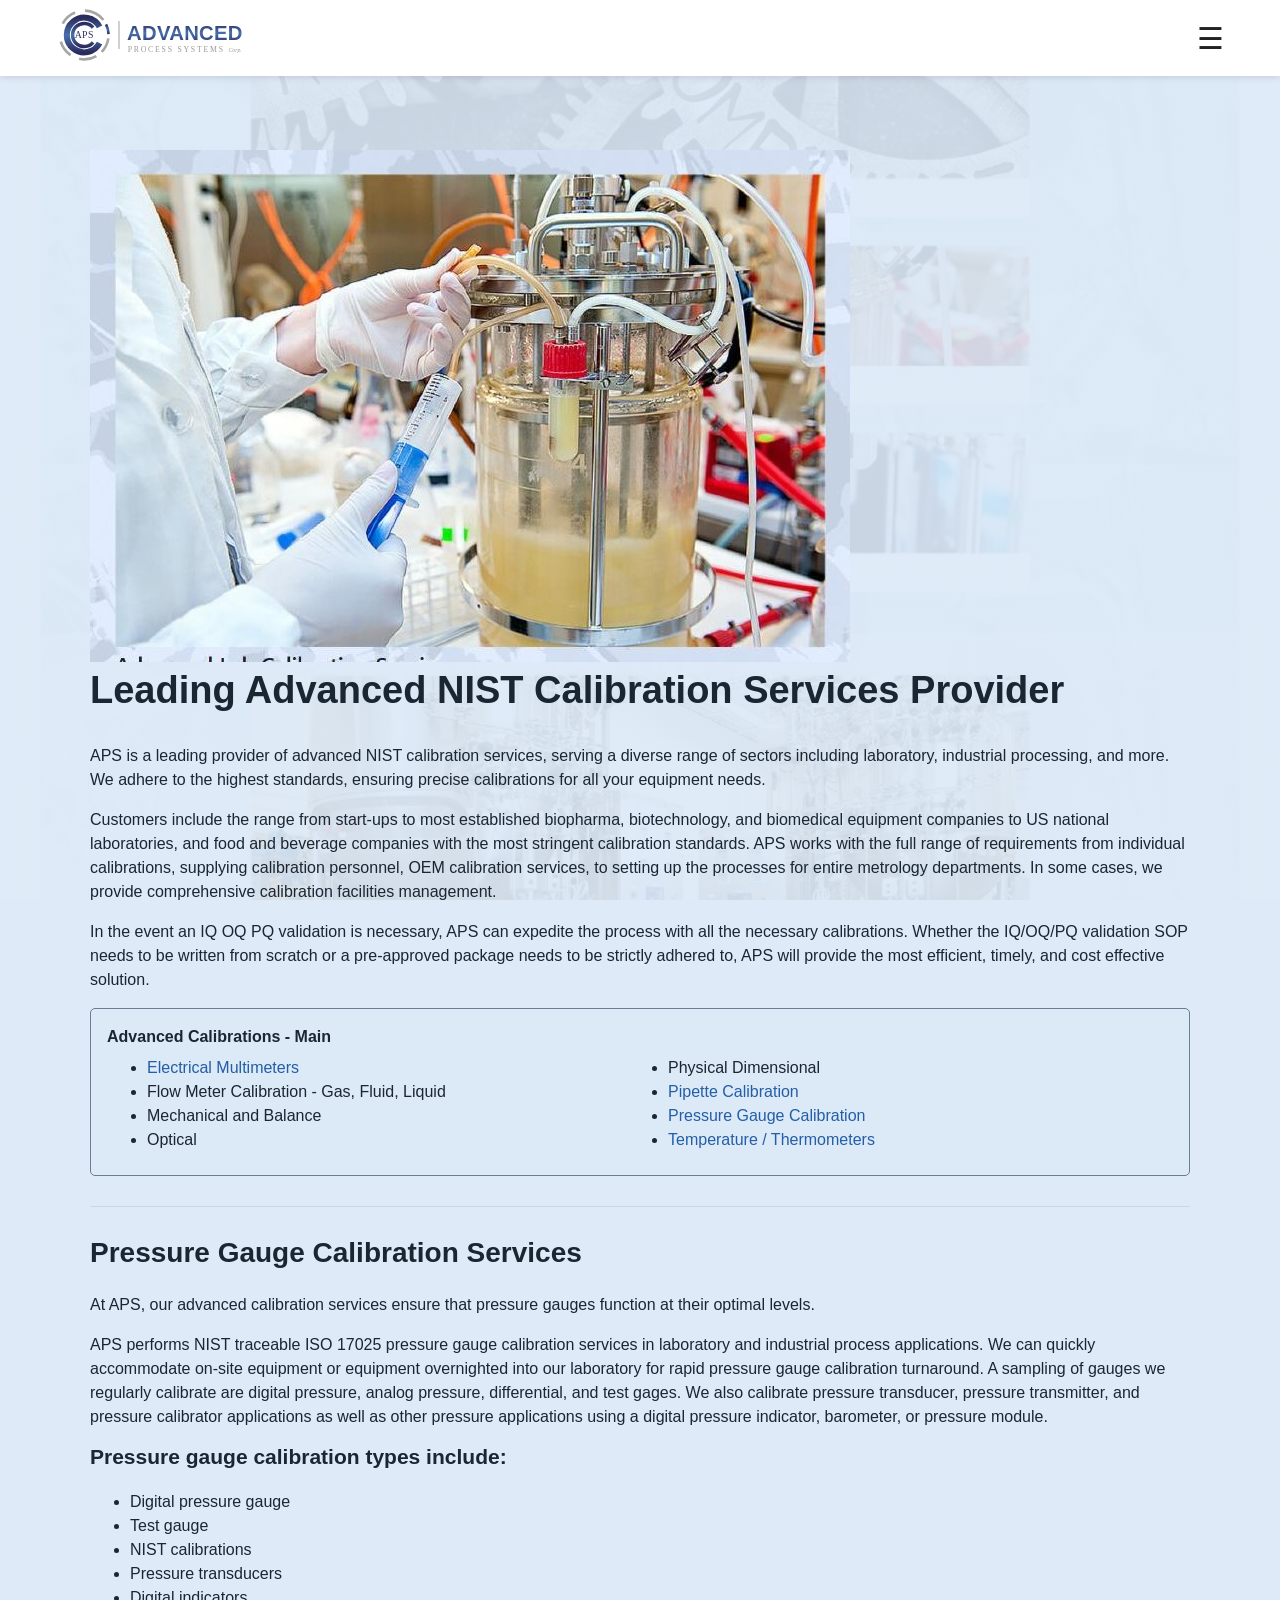
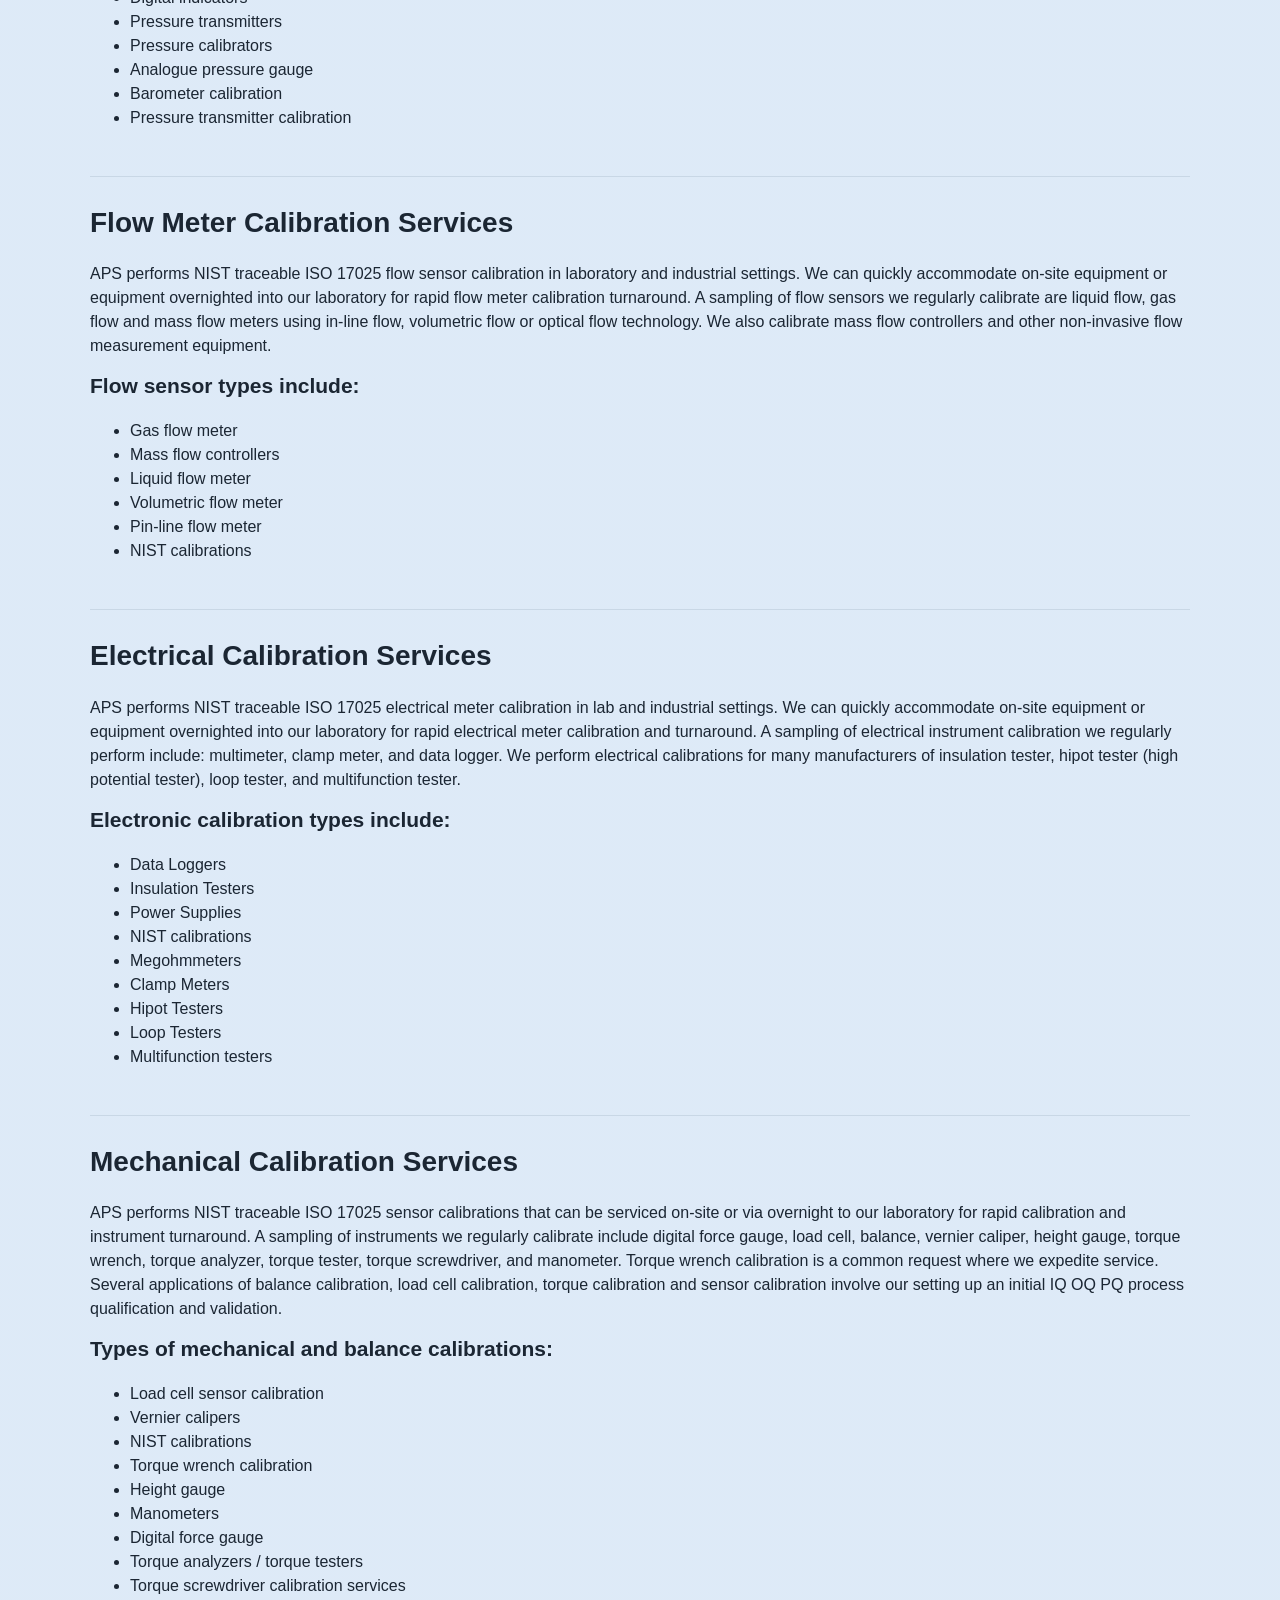
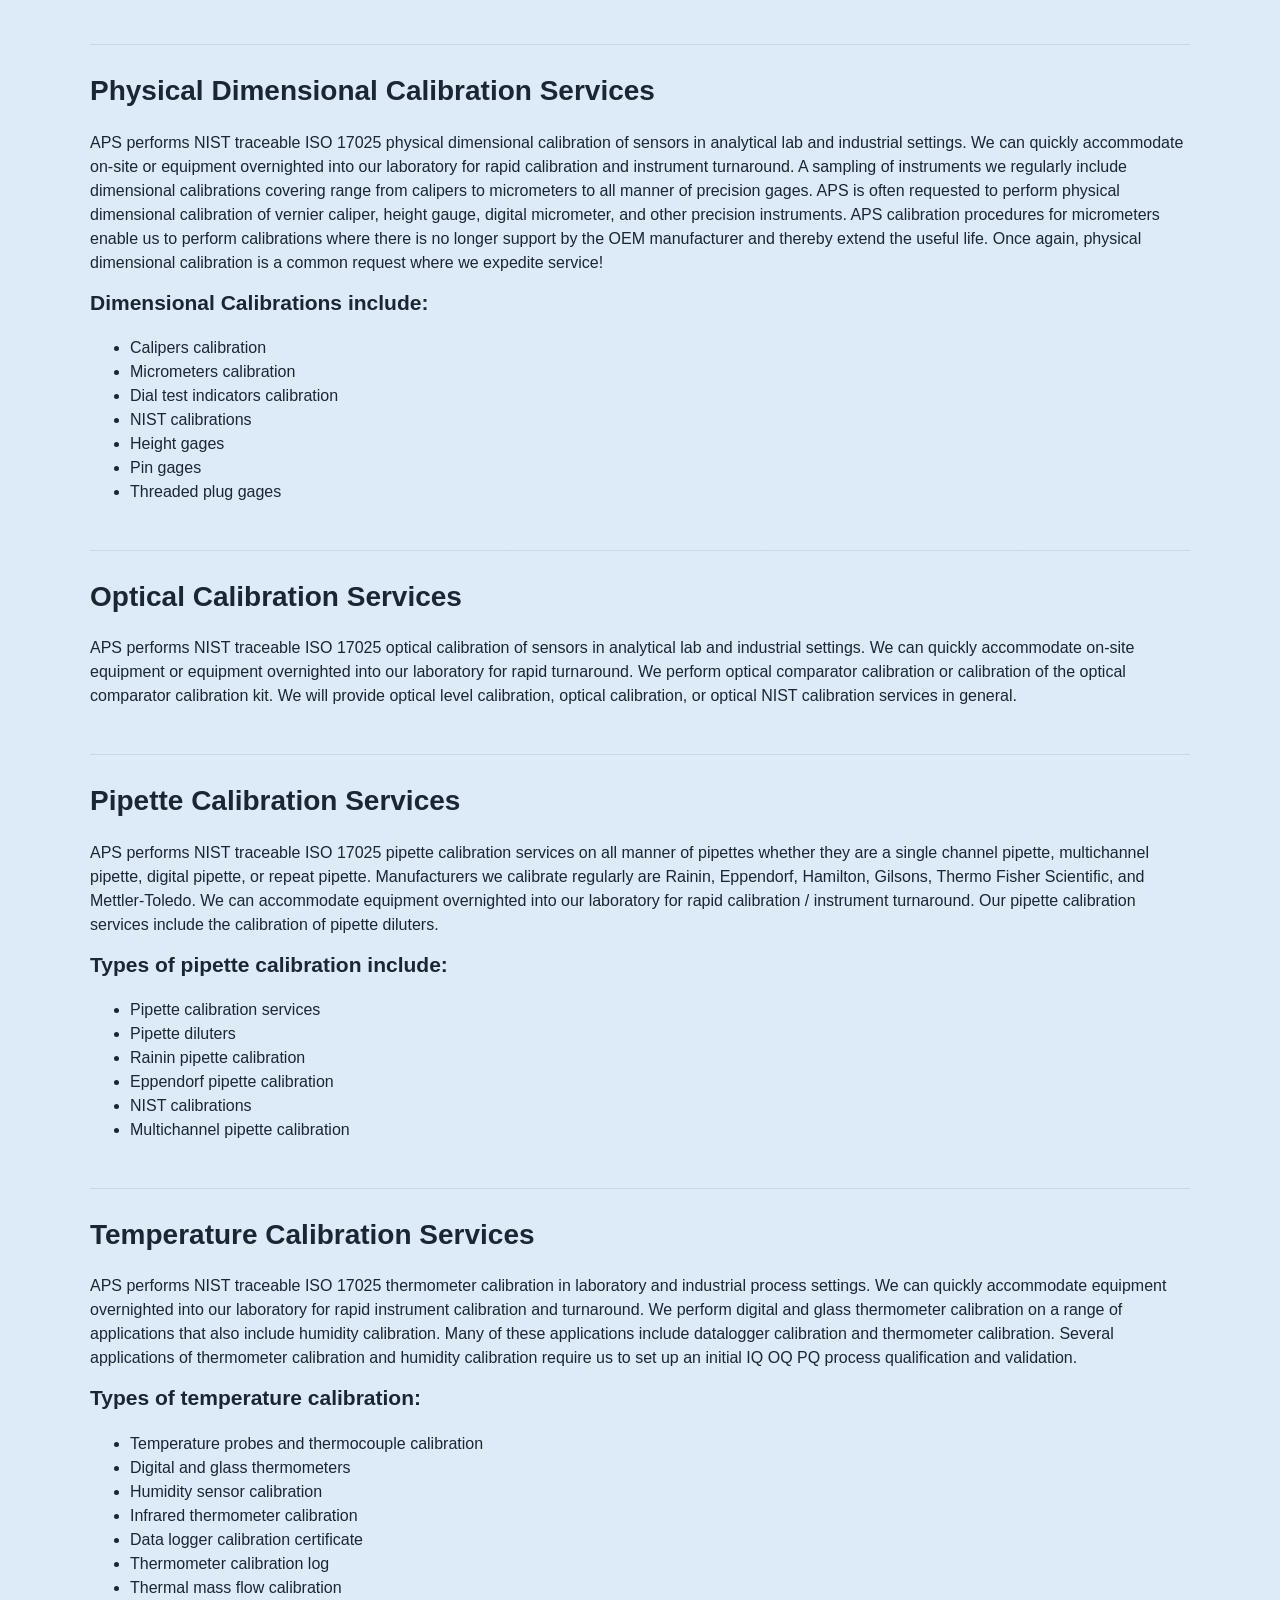
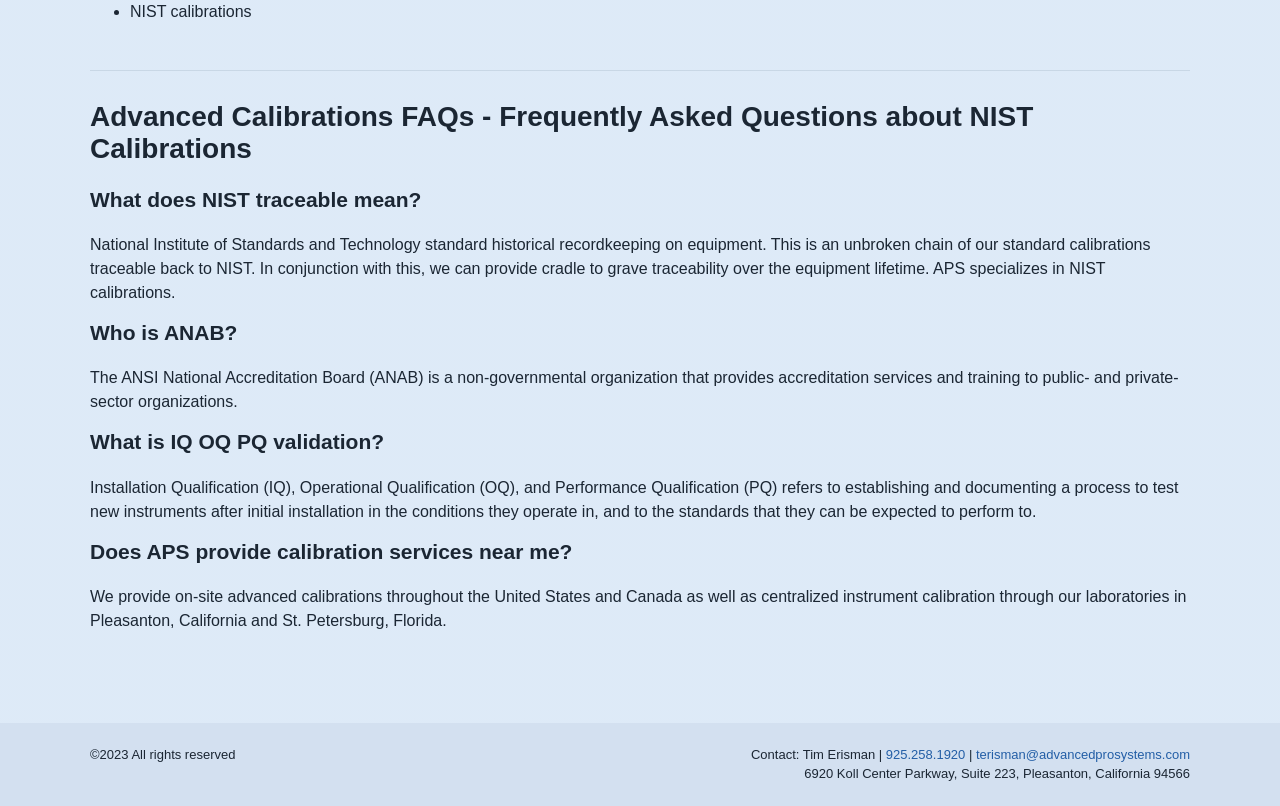
==== commit dbaca433: "Replace header logo with recovered vector logo; cleanup - Add reconstructed vector logo (assets/aps-" ====
--- a/calibrations.html
+++ b/calibrations.html
@@ -1,3 +1,3 @@
 <!DOCTYPE html>
-<html lang="en"><head><meta charset="utf-8"/><meta content="width=device-width,initial-scale=1" name="viewport"/><title>Advanced Calibrations | Advanced Process Systems</title><meta content="" name="description"/><link href="assets/styles.css" rel="stylesheet"/></head><body><header class="site-header"><a href="index.html"><img alt="Advanced Process Systems" class="logo" src="assets/logo.jpg"/></a><button aria-label="Open menu" class="menu-btn">☰</button></header><nav class="nav"><a href="index.html">Home</a><a href="services.html">Services and Support</a><a href="calibrations.html">Advanced Calibrations</a><a href="lab-calibrations.html">Lab Calibrations</a><a href="electrical-calibration.html">Electrical Calibration</a><a href="pipette-calibration.html">Pipette Calibration</a><a href="pressure-calibration.html">Pressure Calibration</a><a href="temperature-calibration.html">Temperature Calibration</a><a href="validation.html">IQ OQ PQ Validation</a><a href="products.html">Products</a><a href="contact.html">Contact</a></nav><main class="page"><div class="container"><section class="section"><img alt="Laboratory calibration" class="wide-image" src="assets/lab-calibration.jpg"/><h1>Leading Advanced NIST Calibration Services Provider</h1><p>APS is a leading provider of advanced NIST calibration services, serving a diverse range of sectors including laboratory, industrial processing, and more. We adhere to the highest standards, ensuring precise calibrations for all your equipment needs.</p><p>Customers include the range from start-ups to most established biopharma, biotechnology, and biomedical equipment companies to US national laboratories, and food and beverage companies with the most stringent calibration standards. APS works with the full range of requirements from individual calibrations, supplying calibration personnel, OEM calibration services, to setting up the processes for entire metrology departments. In some cases, we provide comprehensive calibration facilities management.</p><p>In the event an IQ OQ PQ validation is necessary, APS can expedite the process with all the necessary calibrations. Whether the IQ/OQ/PQ validation SOP needs to be written from scratch or a pre-approved package needs to be strictly adhered to, APS will provide the most efficient, timely, and cost effective solution.</p><div class="service-menu"><strong>Advanced Calibrations - Main</strong><ul>
+<html lang="en"><head><meta charset="utf-8"/><meta content="width=device-width,initial-scale=1" name="viewport"/><title>Advanced Calibrations | Advanced Process Systems</title><meta content="" name="description"/><link href="assets/styles.css" rel="stylesheet"/></head><body><header class="site-header"><a href="index.html"><img alt="Advanced Process Systems" class="logo" src="assets/aps-logo.svg"/></a><button aria-label="Open menu" class="menu-btn">☰</button></header><nav class="nav"><a href="index.html">Home</a><a href="services.html">Services and Support</a><a href="calibrations.html">Advanced Calibrations</a><a href="lab-calibrations.html">Lab Calibrations</a><a href="electrical-calibration.html">Electrical Calibration</a><a href="pipette-calibration.html">Pipette Calibration</a><a href="pressure-calibration.html">Pressure Calibration</a><a href="temperature-calibration.html">Temperature Calibration</a><a href="validation.html">IQ OQ PQ Validation</a><a href="products.html">Products</a><a href="contact.html">Contact</a></nav><main class="page"><div class="container"><section class="section"><img alt="Laboratory calibration" class="wide-image" src="assets/lab-calibration.jpg"/><h1>Leading Advanced NIST Calibration Services Provider</h1><p>APS is a leading provider of advanced NIST calibration services, serving a diverse range of sectors including laboratory, industrial processing, and more. We adhere to the highest standards, ensuring precise calibrations for all your equipment needs.</p><p>Customers include the range from start-ups to most established biopharma, biotechnology, and biomedical equipment companies to US national laboratories, and food and beverage companies with the most stringent calibration standards. APS works with the full range of requirements from individual calibrations, supplying calibration personnel, OEM calibration services, to setting up the processes for entire metrology departments. In some cases, we provide comprehensive calibration facilities management.</p><p>In the event an IQ OQ PQ validation is necessary, APS can expedite the process with all the necessary calibrations. Whether the IQ/OQ/PQ validation SOP needs to be written from scratch or a pre-approved package needs to be strictly adhered to, APS will provide the most efficient, timely, and cost effective solution.</p><div class="service-menu"><strong>Advanced Calibrations - Main</strong><ul>
 <li><a href="electrical-calibration.html">Electrical Multimeters</a></li><li>Flow Meter Calibration - Gas, Fluid, Liquid</li><li>Mechanical and Balance</li><li>Optical</li><li>Physical Dimensional</li><li><a href="pipette-calibration.html">Pipette Calibration</a></li><li><a href="pressure-calibration.html">Pressure Gauge Calibration</a></li><li><a href="temperature-calibration.html">Temperature / Thermometers</a></li></ul></div></section><section class="section"><h2>Pressure Gauge Calibration Services</h2><p>At APS, our advanced calibration services ensure that pressure gauges function at their optimal levels.</p><p>APS performs NIST traceable ISO 17025 pressure gauge calibration services in laboratory and industrial process applications. We can quickly accommodate on-site equipment or equipment overnighted into our laboratory for rapid pressure gauge calibration turnaround. A sampling of gauges we regularly calibrate are digital pressure, analog pressure, differential, and test gages. We also calibrate pressure transducer, pressure transmitter, and pressure calibrator applications as well as other pressure applications using a digital pressure indicator, barometer, or pressure module.</p><h3>Pressure gauge calibration types include:</h3><ul><li>Digital pressure gauge</li><li>Test gauge</li><li>NIST calibrations</li><li>Pressure transducers</li><li>Digital indicators</li><li>Pressure transmitters</li><li>Pressure calibrators</li><li>Analogue pressure gauge</li><li>Barometer calibration</li><li>Pressure transmitter calibration</li></ul></section><section class="section"><h2>Flow Meter Calibration Services</h2><p>APS performs NIST traceable ISO 17025 flow sensor calibration in laboratory and industrial settings. We can quickly accommodate on-site equipment or equipment overnighted into our laboratory for rapid flow meter calibration turnaround. A sampling of flow sensors we regularly calibrate are liquid flow, gas flow and mass flow meters using in-line flow, volumetric flow or optical flow technology. We also calibrate mass flow controllers and other non-invasive flow measurement equipment.</p><h3>Flow sensor types include:</h3><ul><li>Gas flow meter</li><li>Mass flow controllers</li><li>Liquid flow meter</li><li>Volumetric flow meter</li><li>Pin-line flow meter</li><li>NIST calibrations</li></ul></section><section class="section"><h2>Electrical Calibration Services</h2><p>APS performs NIST traceable ISO 17025 electrical meter calibration in lab and industrial settings. We can quickly accommodate on-site equipment or equipment overnighted into our laboratory for rapid electrical meter calibration and turnaround. A sampling of electrical instrument calibration we regularly perform include: multimeter, clamp meter, and data logger. We perform electrical calibrations for many manufacturers of insulation tester, hipot tester (high potential tester), loop tester, and multifunction tester.</p><h3>Electronic calibration types include:</h3><ul><li>Data Loggers</li><li>Insulation Testers</li><li>Power Supplies</li><li>NIST calibrations</li><li>Megohmmeters</li><li>Clamp Meters</li><li>Hipot Testers</li><li>Loop Testers</li><li>Multifunction testers</li></ul></section><section class="section"><h2>Mechanical Calibration Services</h2><p>APS performs NIST traceable ISO 17025 sensor calibrations that can be serviced on-site or via overnight to our laboratory for rapid calibration and instrument turnaround. A sampling of instruments we regularly calibrate include digital force gauge, load cell, balance, vernier caliper, height gauge, torque wrench, torque analyzer, torque tester, torque screwdriver, and manometer. Torque wrench calibration is a common request where we expedite service. Several applications of balance calibration, load cell calibration, torque calibration and sensor calibration involve our setting up an initial IQ OQ PQ process qualification and validation.</p><h3>Types of mechanical and balance calibrations:</h3><ul><li>Load cell sensor calibration</li><li>Vernier calipers</li><li>NIST calibrations</li><li>Torque wrench calibration</li><li>Height gauge</li><li>Manometers</li><li>Digital force gauge</li><li>Torque analyzers / torque testers</li><li>Torque screwdriver calibration services</li></ul></section><section class="section"><h2>Physical Dimensional Calibration Services</h2><p>APS performs NIST traceable ISO 17025 physical dimensional calibration of sensors in analytical lab and industrial settings. We can quickly accommodate on-site or equipment overnighted into our laboratory for rapid calibration and instrument turnaround. A sampling of instruments we regularly include dimensional calibrations covering range from calipers to micrometers to all manner of precision gages. APS is often requested to perform physical dimensional calibration of vernier caliper, height gauge, digital micrometer, and other precision instruments. APS calibration procedures for micrometers enable us to perform calibrations where there is no longer support by the OEM manufacturer and thereby extend the useful life. Once again, physical dimensional calibration is a common request where we expedite service!</p><h3>Dimensional Calibrations include:</h3><ul><li>Calipers calibration</li><li>Micrometers calibration</li><li>Dial test indicators calibration</li><li>NIST calibrations</li><li>Height gages</li><li>Pin gages</li><li>Threaded plug gages</li></ul></section><section class="section"><h2>Optical Calibration Services</h2><p>APS performs NIST traceable ISO 17025 optical calibration of sensors in analytical lab and industrial settings. We can quickly accommodate on-site equipment or equipment overnighted into our laboratory for rapid turnaround. We perform optical comparator calibration or calibration of the optical comparator calibration kit. We will provide optical level calibration, optical calibration, or optical NIST calibration services in general.</p></section><section class="section"><h2>Pipette Calibration Services</h2><p>APS performs NIST traceable ISO 17025 pipette calibration services on all manner of pipettes whether they are a single channel pipette, multichannel pipette, digital pipette, or repeat pipette. Manufacturers we calibrate regularly are Rainin, Eppendorf, Hamilton, Gilsons, Thermo Fisher Scientific, and Mettler-Toledo. We can accommodate equipment overnighted into our laboratory for rapid calibration / instrument turnaround. Our pipette calibration services include the calibration of pipette diluters.</p><h3>Types of pipette calibration include:</h3><ul><li>Pipette calibration services</li><li>Pipette diluters</li><li>Rainin pipette calibration</li><li>Eppendorf pipette calibration</li><li>NIST calibrations</li><li>Multichannel pipette calibration</li></ul></section><section class="section"><h2>Temperature Calibration Services</h2><p>APS performs NIST traceable ISO 17025 thermometer calibration in laboratory and industrial process settings. We can quickly accommodate equipment overnighted into our laboratory for rapid instrument calibration and turnaround. We perform digital and glass thermometer calibration on a range of applications that also include humidity calibration. Many of these applications include datalogger calibration and thermometer calibration. Several applications of thermometer calibration and humidity calibration require us to set up an initial IQ OQ PQ process qualification and validation.</p><h3>Types of temperature calibration:</h3><ul><li>Temperature probes and thermocouple calibration</li><li>Digital and glass thermometers</li><li>Humidity sensor calibration</li><li>Infrared thermometer calibration</li><li>Data logger calibration certificate</li><li>Thermometer calibration log</li><li>Thermal mass flow calibration</li><li>NIST calibrations</li></ul></section><section class="section"><h2>Advanced Calibrations FAQs - Frequently Asked Questions about NIST Calibrations</h2><h3>What does NIST traceable mean?</h3><p>National Institute of Standards and Technology standard historical recordkeeping on equipment. This is an unbroken chain of our standard calibrations traceable back to NIST. In conjunction with this, we can provide cradle to grave traceability over the equipment lifetime. APS specializes in NIST calibrations.</p><h3>Who is ANAB?</h3><p>The ANSI National Accreditation Board (ANAB) is a non-governmental organization that provides accreditation services and training to public- and private-sector organizations.</p><h3>What is IQ OQ PQ validation?</h3><p>Installation Qualification (IQ), Operational Qualification (OQ), and Performance Qualification (PQ) refers to establishing and documenting a process to test new instruments after initial installation in the conditions they operate in, and to the standards that they can be expected to perform to.</p><h3>Does APS provide calibration services near me?</h3><p>We provide on-site advanced calibrations throughout the United States and Canada as well as centralized instrument calibration through our laboratories in Pleasanton, California and St. Petersburg, Florida.</p></section></div></main><footer class="footer"><div class="inner"><div>©2023 All rights reserved</div><div>Contact: Tim Erisman | <a href="tel:+19252581920">925.258.1920</a> | <a href="mailto:terisman@advancedprosystems.com">terisman@advancedprosystems.com</a><br/>6920 Koll Center Parkway, Suite 223, Pleasanton, California 94566</div></div></footer><script src="assets/site.js"></script></body></html>
--- a/assets/styles.css
+++ b/assets/styles.css
@@ -6,10 +6,11 @@
 .logo{width:210px;max-height:58px;object-fit:contain;object-position:left center}.menu-btn{border:0;background:transparent;font-size:30px;cursor:pointer;color:#222}
 .nav{position:fixed;right:0;top:76px;width:min(360px,90vw);background:#fff;box-shadow:0 10px 25px #0004;padding:18px 26px;display:none;z-index:30}.nav.open{display:block}.nav a{display:block;padding:8px 0;border-bottom:1px solid #dde4ed;font-weight:600}
 .hero{min-height:230px;background:linear-gradient(#000000fa,#000000fa),url('hero-process.jpg') center/cover;display:flex;align-items:center}.hero .inner{width:min(1100px,90vw);margin:auto;color:#fff}.hero h1{font-size:clamp(20px,2.6vw,34px);font-weight:600;letter-spacing:.4px;line-height:1.15;margin:0 0 14px;max-width:850px}.hero p{font-size:18px;max-width:700px}
+.page-head{background:var(--blue);color:#fff;padding:30px 0}.page-head .inner{width:min(1100px,92vw);margin:auto}.page-head h1{margin:0;font-size:34px;font-weight:600;letter-spacing:.5px}.page-head .lead{margin:8px 0 0;color:#dfeafb;font-size:18px}
 .page{background:linear-gradient(#dce9f7e8,#dce9f7e8),url('machinery-bg.jpg') center top/cover fixed;min-height:calc(100vh - 76px)}
 .container{width:min(1100px,92vw);margin:auto;padding:44px 0}.section{padding:30px 0;border-bottom:1px solid #8da0b544}.section:last-child{border:0}.section h1,.section h2,.section h3{line-height:1.15;margin-top:0}.section h1{font-size:38px}.section h2{font-size:28px}.section h3{font-size:21px}.lead{font-size:18px}.grid{display:grid;gap:28px}.grid.three{grid-template-columns:repeat(3,1fr)}.grid.two{grid-template-columns:repeat(2,1fr)}
 .card{background:#ffffffd9;border:1px solid #9aacbf;border-radius:5px;padding:23px;box-shadow:0 3px 10px #2341}.card h3{margin-bottom:8px}.card ul{margin-top:8px;padding-left:22px}.feature{background:#fff;padding:0;overflow:hidden}.feature img{display:block;width:100%;aspect-ratio:2.4/1;object-fit:cover}.feature .copy{padding:18px 22px}.button{display:inline-block;background:var(--blue);color:#fff;padding:11px 17px;border-radius:3px;font-weight:bold}.button:hover{text-decoration:none;filter:brightness(.93)}
 .banner-image{width:100%;max-height:560px;object-fit:cover;display:block;background:#fff}.section h2.section-title{font-size:25px;font-weight:600;letter-spacing:.5px;margin-top:20px}.callout{background:var(--gold);display:inline;padding:2px 4px}.service-menu{border:1px solid #6b7d92;border-radius:5px;padding:16px;background:#dce9f799}.service-menu ul{columns:2;margin:7px 0}.faq{margin:18px 0}.faq h3{margin-bottom:4px}.checks{display:grid;grid-template-columns:1fr 1fr;gap:12px}.check{background:#fff;padding:14px 16px;border-left:4px solid var(--blue)}
-form{max-width:690px;margin:auto;background:#ffffffc7;padding:24px;border:1px solid #46566a;border-radius:5px}.form-grid{display:grid;grid-template-columns:1fr 1fr;gap:14px}label{font-weight:700;font-size:14px}input,select,textarea{width:100%;padding:10px;border:1px solid #8794a3;background:#fff;font:inherit}textarea{min-height:100px}.radio label{display:block;font-weight:400;margin:5px 0}.submit{width:100%;border:0;background:#2869c7;color:#fff;padding:12px;font-weight:bold;cursor:pointer}
+form{max-width:690px;margin:auto;background:#ffffffc7;padding:24px;border:1px solid #46566a;border-radius:5px}.form-grid{display:grid;grid-template-columns:1fr 1fr;gap:14px}label{font-weight:700;font-size:14px}input:not([type=radio]):not([type=checkbox]),select,textarea{width:100%;padding:10px;border:1px solid #8794a3;background:#fff;font:inherit}textarea{min-height:100px}.radio label{display:flex;align-items:flex-start;gap:9px;font-weight:400;margin:8px 0}.radio input{width:auto;flex:none;margin:3px 0 0}.submit{width:100%;border:0;background:#2869c7;color:#fff;padding:12px;font-weight:bold;cursor:pointer}
 .footer{background:#d3e0f0;padding:22px 0;font-size:13px}.footer .inner{width:min(1100px,92vw);margin:auto;display:grid;grid-template-columns:1fr 2fr;gap:20px;text-align:center}.footer div:first-child{text-align:left}.footer div:last-child{text-align:right}
 @media(max-width:760px){.grid.three,.grid.two,.checks,.form-grid{grid-template-columns:1fr}.service-menu ul{columns:1}.footer .inner{grid-template-columns:1fr;text-align:left}.footer div:last-child{text-align:left}.hero{min-height:190px}.container{padding-top:28px}}
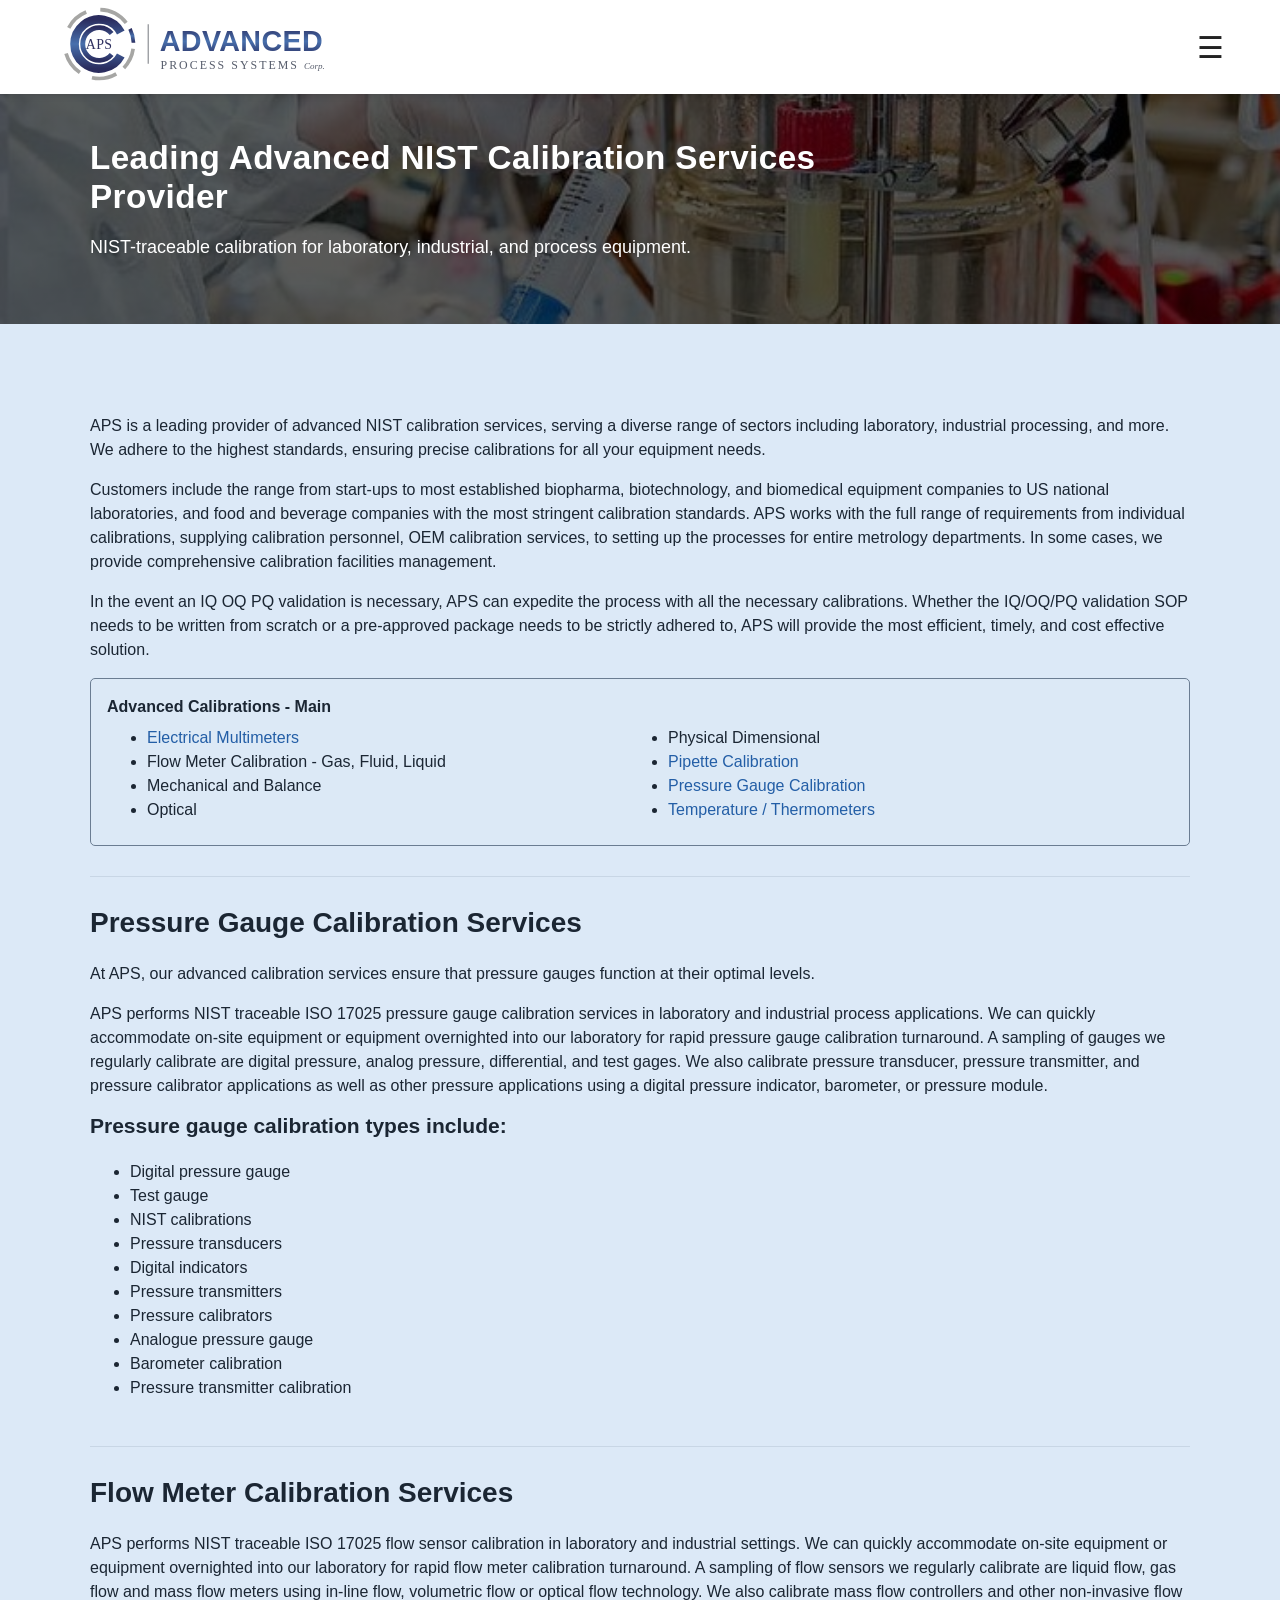
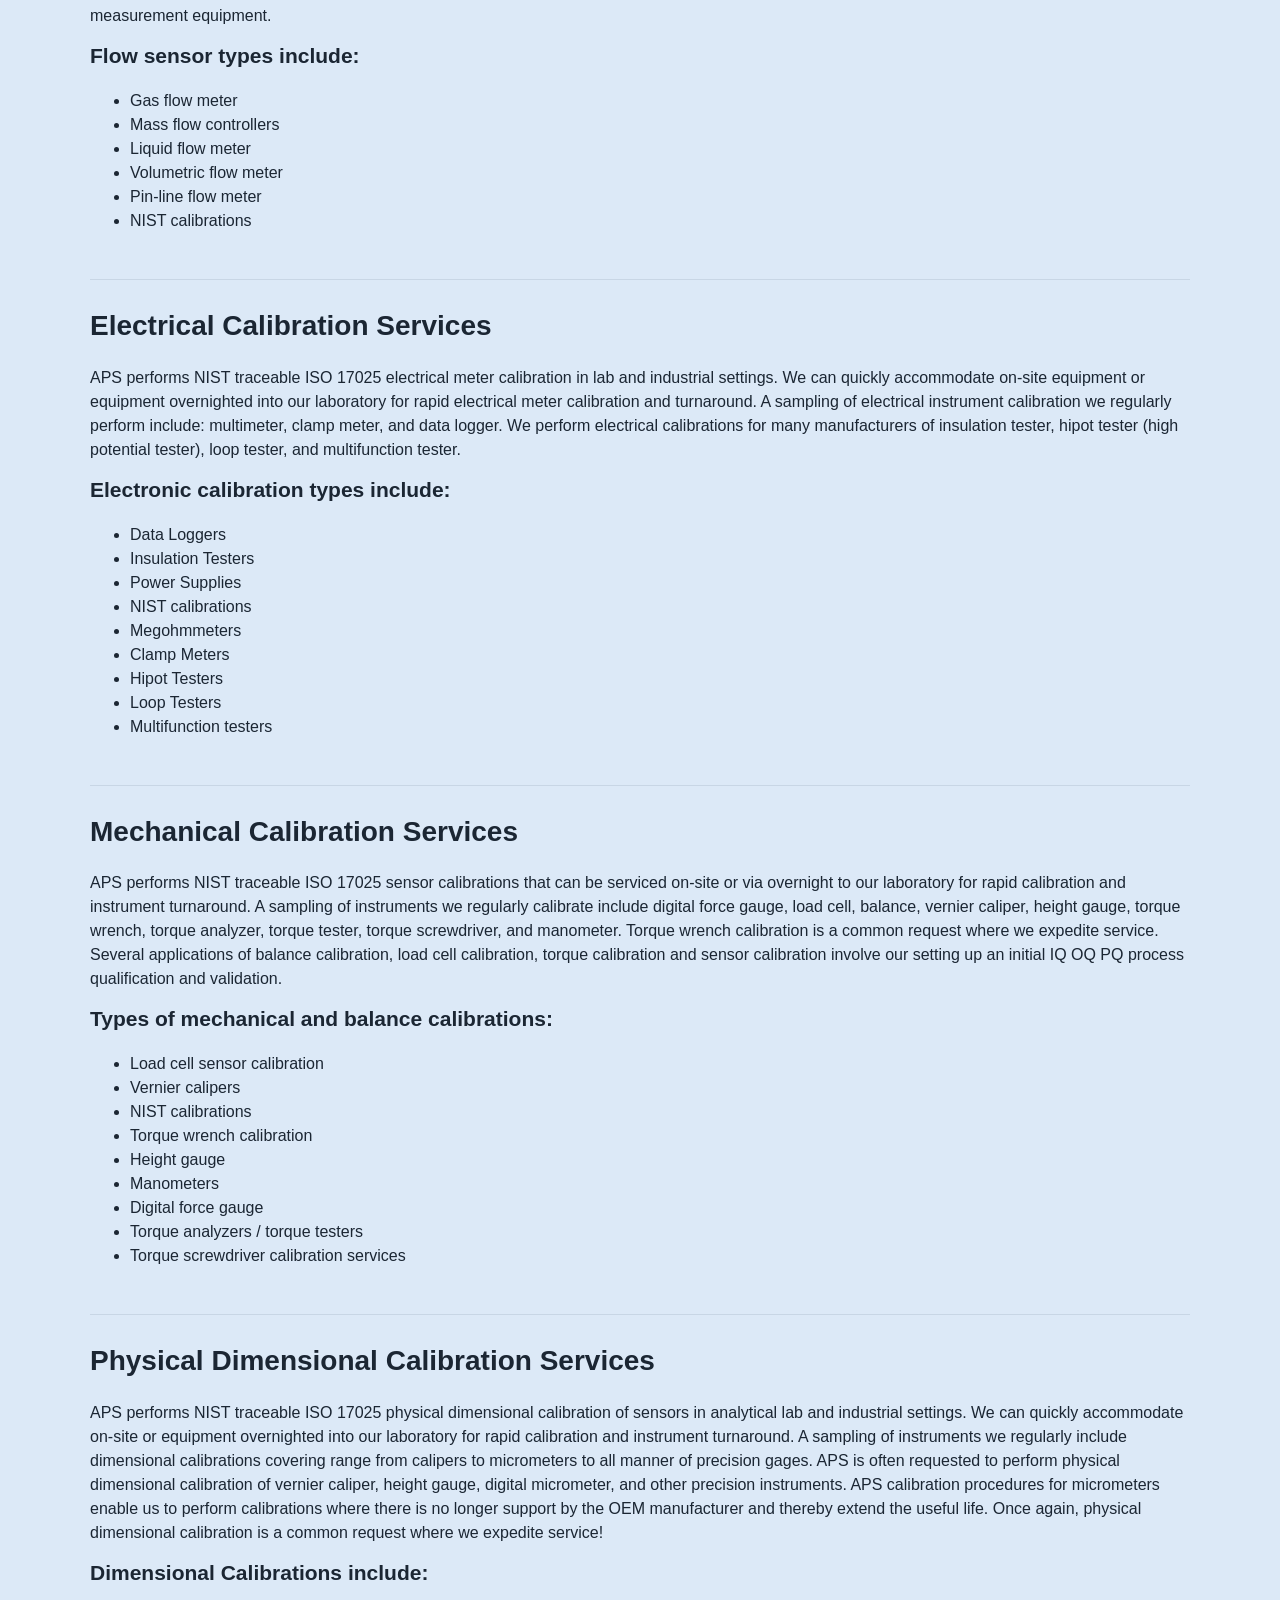
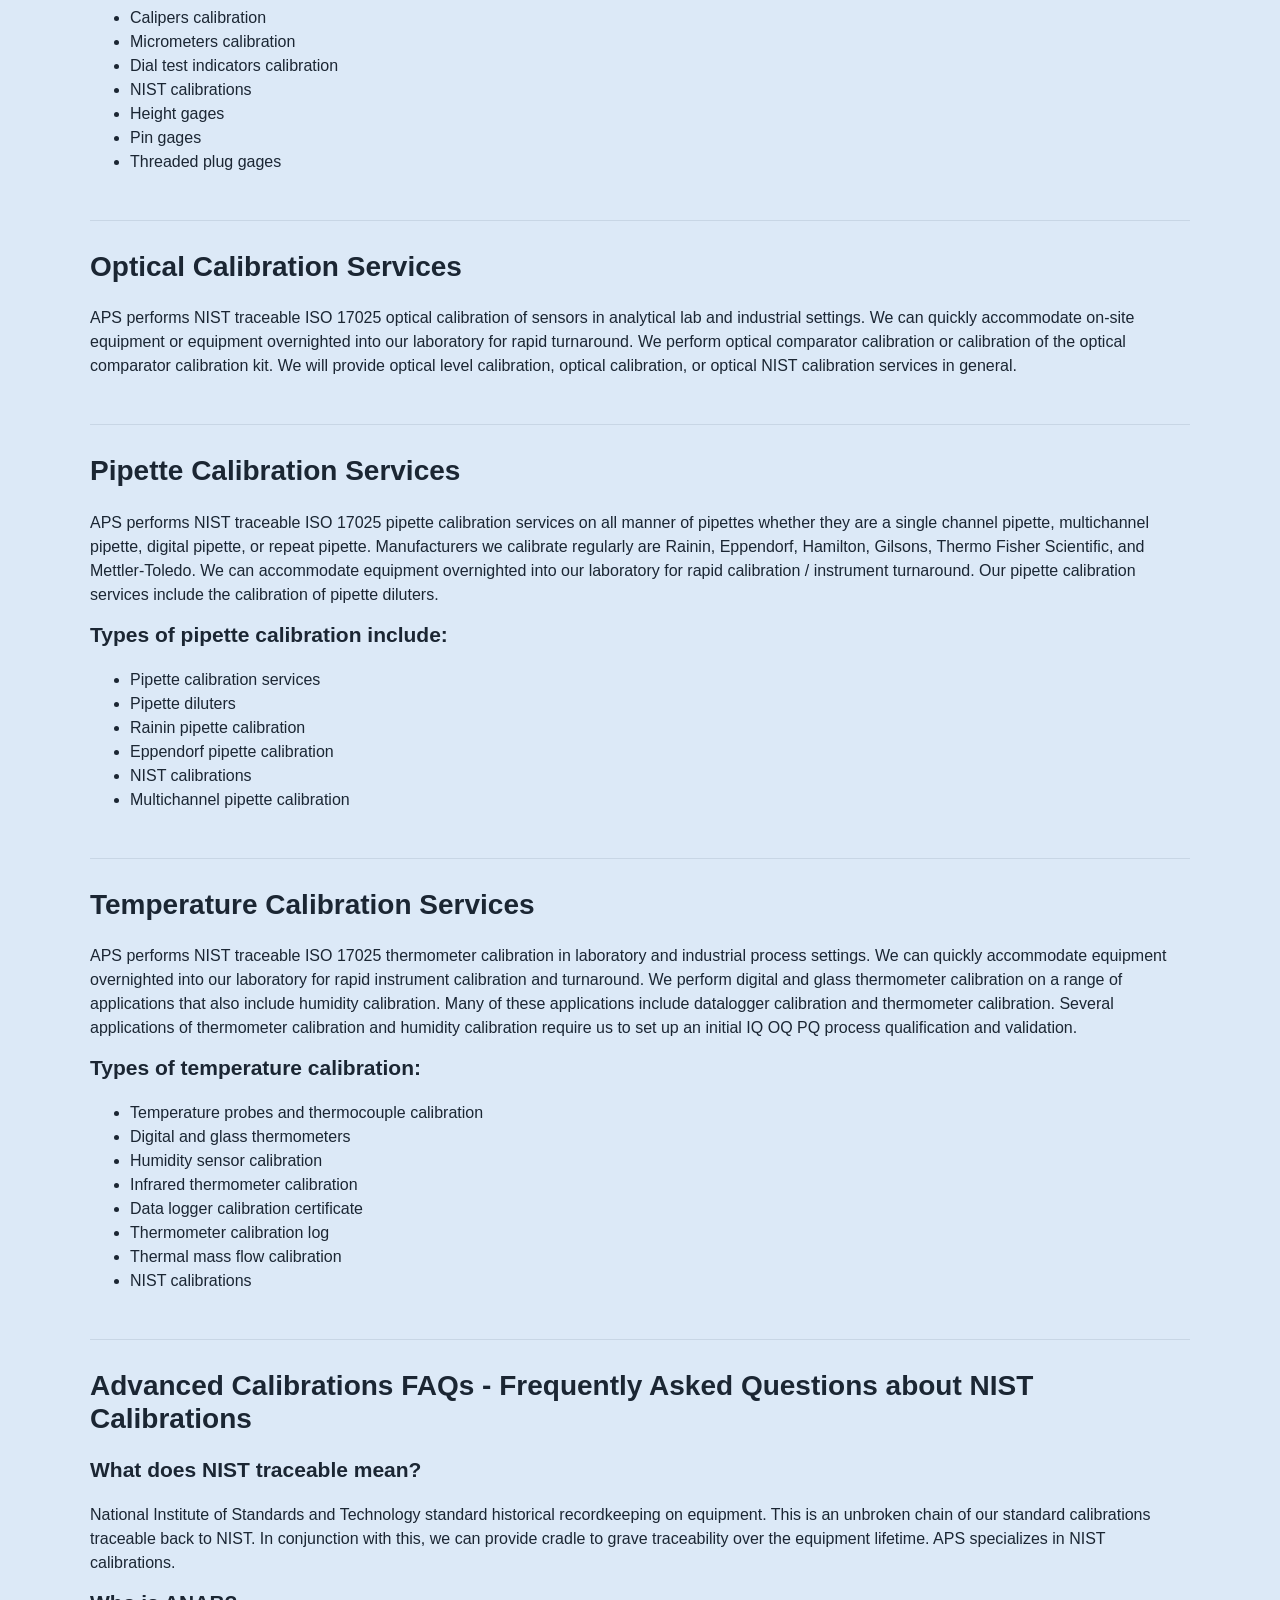
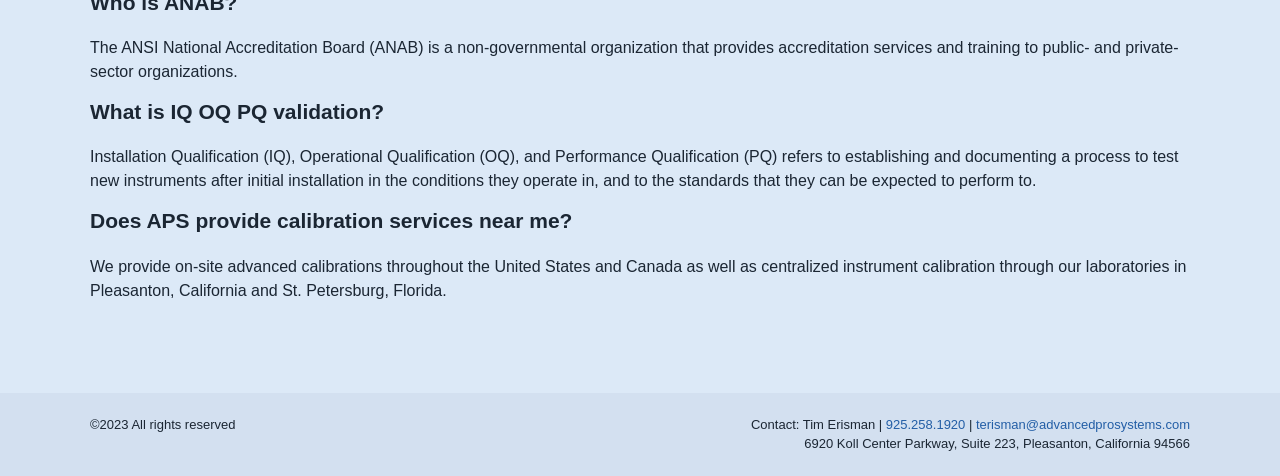
==== commit e8c0fdd9: "Give calibrations page a standard hero using its own image Convert the inline lab-calibration.jpg in" ====
--- a/calibrations.html
+++ b/calibrations.html
@@ -1,3 +1,3 @@
 <!DOCTYPE html>
-<html lang="en"><head><meta charset="utf-8"/><meta content="width=device-width,initial-scale=1" name="viewport"/><title>Advanced Calibrations | Advanced Process Systems</title><meta content="" name="description"/><link href="assets/styles.css" rel="stylesheet"/></head><body><header class="site-header"><a href="index.html"><img alt="Advanced Process Systems" class="logo" src="assets/aps-logo.svg"/></a><button aria-label="Open menu" class="menu-btn">☰</button></header><nav class="nav"><a href="index.html">Home</a><a href="services.html">Services and Support</a><a href="calibrations.html">Advanced Calibrations</a><a href="lab-calibrations.html">Lab Calibrations</a><a href="electrical-calibration.html">Electrical Calibration</a><a href="pipette-calibration.html">Pipette Calibration</a><a href="pressure-calibration.html">Pressure Calibration</a><a href="temperature-calibration.html">Temperature Calibration</a><a href="validation.html">IQ OQ PQ Validation</a><a href="products.html">Products</a><a href="contact.html">Contact</a></nav><main class="page"><div class="container"><section class="section"><img alt="Laboratory calibration" class="wide-image" src="assets/lab-calibration.jpg"/><h1>Leading Advanced NIST Calibration Services Provider</h1><p>APS is a leading provider of advanced NIST calibration services, serving a diverse range of sectors including laboratory, industrial processing, and more. We adhere to the highest standards, ensuring precise calibrations for all your equipment needs.</p><p>Customers include the range from start-ups to most established biopharma, biotechnology, and biomedical equipment companies to US national laboratories, and food and beverage companies with the most stringent calibration standards. APS works with the full range of requirements from individual calibrations, supplying calibration personnel, OEM calibration services, to setting up the processes for entire metrology departments. In some cases, we provide comprehensive calibration facilities management.</p><p>In the event an IQ OQ PQ validation is necessary, APS can expedite the process with all the necessary calibrations. Whether the IQ/OQ/PQ validation SOP needs to be written from scratch or a pre-approved package needs to be strictly adhered to, APS will provide the most efficient, timely, and cost effective solution.</p><div class="service-menu"><strong>Advanced Calibrations - Main</strong><ul>
+<html lang="en"><head><meta charset="utf-8"/><meta content="width=device-width,initial-scale=1" name="viewport"/><title>Advanced Calibrations | Advanced Process Systems</title><meta content="" name="description"/><link href="assets/styles.css" rel="stylesheet"/></head><body><header class="site-header"><a href="index.html"><img alt="Advanced Process Systems" class="logo" src="assets/aps-logo.svg"/></a><button aria-label="Open menu" class="menu-btn">☰</button></header><nav class="nav"><a href="index.html">Home</a><a href="services.html">Services and Support</a><a href="calibrations.html">Advanced Calibrations</a><a href="lab-calibrations.html">Lab Calibrations</a><a href="electrical-calibration.html">Electrical Calibration</a><a href="pipette-calibration.html">Pipette Calibration</a><a href="pressure-calibration.html">Pressure Calibration</a><a href="temperature-calibration.html">Temperature Calibration</a><a href="validation.html">IQ OQ PQ Validation</a><a href="products.html">Products</a><a href="contact.html">Contact</a></nav><section class="hero lab"><div class="inner"><h1>Leading Advanced NIST Calibration Services Provider</h1><p>NIST-traceable calibration for laboratory, industrial, and process equipment.</p></div></section><main class="page"><div class="container"><section class="section"><p>APS is a leading provider of advanced NIST calibration services, serving a diverse range of sectors including laboratory, industrial processing, and more. We adhere to the highest standards, ensuring precise calibrations for all your equipment needs.</p><p>Customers include the range from start-ups to most established biopharma, biotechnology, and biomedical equipment companies to US national laboratories, and food and beverage companies with the most stringent calibration standards. APS works with the full range of requirements from individual calibrations, supplying calibration personnel, OEM calibration services, to setting up the processes for entire metrology departments. In some cases, we provide comprehensive calibration facilities management.</p><p>In the event an IQ OQ PQ validation is necessary, APS can expedite the process with all the necessary calibrations. Whether the IQ/OQ/PQ validation SOP needs to be written from scratch or a pre-approved package needs to be strictly adhered to, APS will provide the most efficient, timely, and cost effective solution.</p><div class="service-menu"><strong>Advanced Calibrations - Main</strong><ul>
 <li><a href="electrical-calibration.html">Electrical Multimeters</a></li><li>Flow Meter Calibration - Gas, Fluid, Liquid</li><li>Mechanical and Balance</li><li>Optical</li><li>Physical Dimensional</li><li><a href="pipette-calibration.html">Pipette Calibration</a></li><li><a href="pressure-calibration.html">Pressure Gauge Calibration</a></li><li><a href="temperature-calibration.html">Temperature / Thermometers</a></li></ul></div></section><section class="section"><h2>Pressure Gauge Calibration Services</h2><p>At APS, our advanced calibration services ensure that pressure gauges function at their optimal levels.</p><p>APS performs NIST traceable ISO 17025 pressure gauge calibration services in laboratory and industrial process applications. We can quickly accommodate on-site equipment or equipment overnighted into our laboratory for rapid pressure gauge calibration turnaround. A sampling of gauges we regularly calibrate are digital pressure, analog pressure, differential, and test gages. We also calibrate pressure transducer, pressure transmitter, and pressure calibrator applications as well as other pressure applications using a digital pressure indicator, barometer, or pressure module.</p><h3>Pressure gauge calibration types include:</h3><ul><li>Digital pressure gauge</li><li>Test gauge</li><li>NIST calibrations</li><li>Pressure transducers</li><li>Digital indicators</li><li>Pressure transmitters</li><li>Pressure calibrators</li><li>Analogue pressure gauge</li><li>Barometer calibration</li><li>Pressure transmitter calibration</li></ul></section><section class="section"><h2>Flow Meter Calibration Services</h2><p>APS performs NIST traceable ISO 17025 flow sensor calibration in laboratory and industrial settings. We can quickly accommodate on-site equipment or equipment overnighted into our laboratory for rapid flow meter calibration turnaround. A sampling of flow sensors we regularly calibrate are liquid flow, gas flow and mass flow meters using in-line flow, volumetric flow or optical flow technology. We also calibrate mass flow controllers and other non-invasive flow measurement equipment.</p><h3>Flow sensor types include:</h3><ul><li>Gas flow meter</li><li>Mass flow controllers</li><li>Liquid flow meter</li><li>Volumetric flow meter</li><li>Pin-line flow meter</li><li>NIST calibrations</li></ul></section><section class="section"><h2>Electrical Calibration Services</h2><p>APS performs NIST traceable ISO 17025 electrical meter calibration in lab and industrial settings. We can quickly accommodate on-site equipment or equipment overnighted into our laboratory for rapid electrical meter calibration and turnaround. A sampling of electrical instrument calibration we regularly perform include: multimeter, clamp meter, and data logger. We perform electrical calibrations for many manufacturers of insulation tester, hipot tester (high potential tester), loop tester, and multifunction tester.</p><h3>Electronic calibration types include:</h3><ul><li>Data Loggers</li><li>Insulation Testers</li><li>Power Supplies</li><li>NIST calibrations</li><li>Megohmmeters</li><li>Clamp Meters</li><li>Hipot Testers</li><li>Loop Testers</li><li>Multifunction testers</li></ul></section><section class="section"><h2>Mechanical Calibration Services</h2><p>APS performs NIST traceable ISO 17025 sensor calibrations that can be serviced on-site or via overnight to our laboratory for rapid calibration and instrument turnaround. A sampling of instruments we regularly calibrate include digital force gauge, load cell, balance, vernier caliper, height gauge, torque wrench, torque analyzer, torque tester, torque screwdriver, and manometer. Torque wrench calibration is a common request where we expedite service. Several applications of balance calibration, load cell calibration, torque calibration and sensor calibration involve our setting up an initial IQ OQ PQ process qualification and validation.</p><h3>Types of mechanical and balance calibrations:</h3><ul><li>Load cell sensor calibration</li><li>Vernier calipers</li><li>NIST calibrations</li><li>Torque wrench calibration</li><li>Height gauge</li><li>Manometers</li><li>Digital force gauge</li><li>Torque analyzers / torque testers</li><li>Torque screwdriver calibration services</li></ul></section><section class="section"><h2>Physical Dimensional Calibration Services</h2><p>APS performs NIST traceable ISO 17025 physical dimensional calibration of sensors in analytical lab and industrial settings. We can quickly accommodate on-site or equipment overnighted into our laboratory for rapid calibration and instrument turnaround. A sampling of instruments we regularly include dimensional calibrations covering range from calipers to micrometers to all manner of precision gages. APS is often requested to perform physical dimensional calibration of vernier caliper, height gauge, digital micrometer, and other precision instruments. APS calibration procedures for micrometers enable us to perform calibrations where there is no longer support by the OEM manufacturer and thereby extend the useful life. Once again, physical dimensional calibration is a common request where we expedite service!</p><h3>Dimensional Calibrations include:</h3><ul><li>Calipers calibration</li><li>Micrometers calibration</li><li>Dial test indicators calibration</li><li>NIST calibrations</li><li>Height gages</li><li>Pin gages</li><li>Threaded plug gages</li></ul></section><section class="section"><h2>Optical Calibration Services</h2><p>APS performs NIST traceable ISO 17025 optical calibration of sensors in analytical lab and industrial settings. We can quickly accommodate on-site equipment or equipment overnighted into our laboratory for rapid turnaround. We perform optical comparator calibration or calibration of the optical comparator calibration kit. We will provide optical level calibration, optical calibration, or optical NIST calibration services in general.</p></section><section class="section"><h2>Pipette Calibration Services</h2><p>APS performs NIST traceable ISO 17025 pipette calibration services on all manner of pipettes whether they are a single channel pipette, multichannel pipette, digital pipette, or repeat pipette. Manufacturers we calibrate regularly are Rainin, Eppendorf, Hamilton, Gilsons, Thermo Fisher Scientific, and Mettler-Toledo. We can accommodate equipment overnighted into our laboratory for rapid calibration / instrument turnaround. Our pipette calibration services include the calibration of pipette diluters.</p><h3>Types of pipette calibration include:</h3><ul><li>Pipette calibration services</li><li>Pipette diluters</li><li>Rainin pipette calibration</li><li>Eppendorf pipette calibration</li><li>NIST calibrations</li><li>Multichannel pipette calibration</li></ul></section><section class="section"><h2>Temperature Calibration Services</h2><p>APS performs NIST traceable ISO 17025 thermometer calibration in laboratory and industrial process settings. We can quickly accommodate equipment overnighted into our laboratory for rapid instrument calibration and turnaround. We perform digital and glass thermometer calibration on a range of applications that also include humidity calibration. Many of these applications include datalogger calibration and thermometer calibration. Several applications of thermometer calibration and humidity calibration require us to set up an initial IQ OQ PQ process qualification and validation.</p><h3>Types of temperature calibration:</h3><ul><li>Temperature probes and thermocouple calibration</li><li>Digital and glass thermometers</li><li>Humidity sensor calibration</li><li>Infrared thermometer calibration</li><li>Data logger calibration certificate</li><li>Thermometer calibration log</li><li>Thermal mass flow calibration</li><li>NIST calibrations</li></ul></section><section class="section"><h2>Advanced Calibrations FAQs - Frequently Asked Questions about NIST Calibrations</h2><h3>What does NIST traceable mean?</h3><p>National Institute of Standards and Technology standard historical recordkeeping on equipment. This is an unbroken chain of our standard calibrations traceable back to NIST. In conjunction with this, we can provide cradle to grave traceability over the equipment lifetime. APS specializes in NIST calibrations.</p><h3>Who is ANAB?</h3><p>The ANSI National Accreditation Board (ANAB) is a non-governmental organization that provides accreditation services and training to public- and private-sector organizations.</p><h3>What is IQ OQ PQ validation?</h3><p>Installation Qualification (IQ), Operational Qualification (OQ), and Performance Qualification (PQ) refers to establishing and documenting a process to test new instruments after initial installation in the conditions they operate in, and to the standards that they can be expected to perform to.</p><h3>Does APS provide calibration services near me?</h3><p>We provide on-site advanced calibrations throughout the United States and Canada as well as centralized instrument calibration through our laboratories in Pleasanton, California and St. Petersburg, Florida.</p></section></div></main><footer class="footer"><div class="inner"><div>©2023 All rights reserved</div><div>Contact: Tim Erisman | <a href="tel:+19252581920">925.258.1920</a> | <a href="mailto:terisman@advancedprosystems.com">terisman@advancedprosystems.com</a><br/>6920 Koll Center Parkway, Suite 223, Pleasanton, California 94566</div></div></footer><script src="assets/site.js"></script></body></html>
--- a/assets/styles.css
+++ b/assets/styles.css
@@ -2,12 +2,10 @@
 :root{--blue:#235ea6;--ink:#1b2633;--pale:#dfeafb;--line:#73869c;--gold:#fff1a8}
 *{box-sizing:border-box} html{scroll-behavior:smooth} body{margin:0;font-family:Arial,Helvetica,sans-serif;color:var(--ink);background:#edf4fc;font-size:16px;line-height:1.5}
 a{color:var(--blue);text-decoration:none} a:hover{text-decoration:underline}
-.site-header{height:76px;background:#fff;display:flex;align-items:center;justify-content:space-between;padding:0 max(24px,calc((100vw - 1180px)/2));position:sticky;top:0;z-index:20;box-shadow:0 1px 7px #0002}
-.logo{width:210px;max-height:58px;object-fit:contain;object-position:left center}.menu-btn{border:0;background:transparent;font-size:30px;cursor:pointer;color:#222}
+.site-header{height:94px;background:#fff;display:flex;align-items:center;justify-content:space-between;padding:0 max(24px,calc((100vw - 1180px)/2));position:sticky;top:0;z-index:20;box-shadow:0 1px 7px #0002}
+.logo{width:330px;max-height:82px;object-fit:contain;object-position:left center}.menu-btn{border:0;background:transparent;font-size:30px;cursor:pointer;color:#222}
 .nav{position:fixed;right:0;top:76px;width:min(360px,90vw);background:#fff;box-shadow:0 10px 25px #0004;padding:18px 26px;display:none;z-index:30}.nav.open{display:block}.nav a{display:block;padding:8px 0;border-bottom:1px solid #dde4ed;font-weight:600}
-.hero{min-height:230px;background:linear-gradient(#000000fa,#000000fa),url('hero-process.jpg') center/cover;display:flex;align-items:center}.hero .inner{width:min(1100px,90vw);margin:auto;color:#fff}.hero h1{font-size:clamp(20px,2.6vw,34px);font-weight:600;letter-spacing:.4px;line-height:1.15;margin:0 0 14px;max-width:850px}.hero p{font-size:18px;max-width:700px}
-.page-head{background:var(--blue);color:#fff;padding:30px 0}.page-head .inner{width:min(1100px,92vw);margin:auto}.page-head h1{margin:0;font-size:34px;font-weight:600;letter-spacing:.5px}.page-head .lead{margin:8px 0 0;color:#dfeafb;font-size:18px}
-.page{background:linear-gradient(#dce9f7e8,#dce9f7e8),url('machinery-bg.jpg') center top/cover fixed;min-height:calc(100vh - 76px)}
+.hero{min-height:230px;background:linear-gradient(#000000a6,#000000a6),url('bioprocess.jpg') center/cover;display:flex;align-items:center}.hero .inner{width:min(1100px,90vw);margin:auto;color:#fff}.hero h1{font-size:clamp(20px,2.6vw,34px);font-weight:600;letter-spacing:.4px;line-height:1.15;margin:0 0 14px;max-width:850px}.hero p{font-size:18px;max-width:700px}.hero.lab{background-image:linear-gradient(#000000a6,#000000a6),url('lab-calibration.jpg')}.page{background:#dce9f7;min-height:calc(100vh - 94px)}
 .container{width:min(1100px,92vw);margin:auto;padding:44px 0}.section{padding:30px 0;border-bottom:1px solid #8da0b544}.section:last-child{border:0}.section h1,.section h2,.section h3{line-height:1.15;margin-top:0}.section h1{font-size:38px}.section h2{font-size:28px}.section h3{font-size:21px}.lead{font-size:18px}.grid{display:grid;gap:28px}.grid.three{grid-template-columns:repeat(3,1fr)}.grid.two{grid-template-columns:repeat(2,1fr)}
 .card{background:#ffffffd9;border:1px solid #9aacbf;border-radius:5px;padding:23px;box-shadow:0 3px 10px #2341}.card h3{margin-bottom:8px}.card ul{margin-top:8px;padding-left:22px}.feature{background:#fff;padding:0;overflow:hidden}.feature img{display:block;width:100%;aspect-ratio:2.4/1;object-fit:cover}.feature .copy{padding:18px 22px}.button{display:inline-block;background:var(--blue);color:#fff;padding:11px 17px;border-radius:3px;font-weight:bold}.button:hover{text-decoration:none;filter:brightness(.93)}
 .banner-image{width:100%;max-height:560px;object-fit:cover;display:block;background:#fff}.section h2.section-title{font-size:25px;font-weight:600;letter-spacing:.5px;margin-top:20px}.callout{background:var(--gold);display:inline;padding:2px 4px}.service-menu{border:1px solid #6b7d92;border-radius:5px;padding:16px;background:#dce9f799}.service-menu ul{columns:2;margin:7px 0}.faq{margin:18px 0}.faq h3{margin-bottom:4px}.checks{display:grid;grid-template-columns:1fr 1fr;gap:12px}.check{background:#fff;padding:14px 16px;border-left:4px solid var(--blue)}
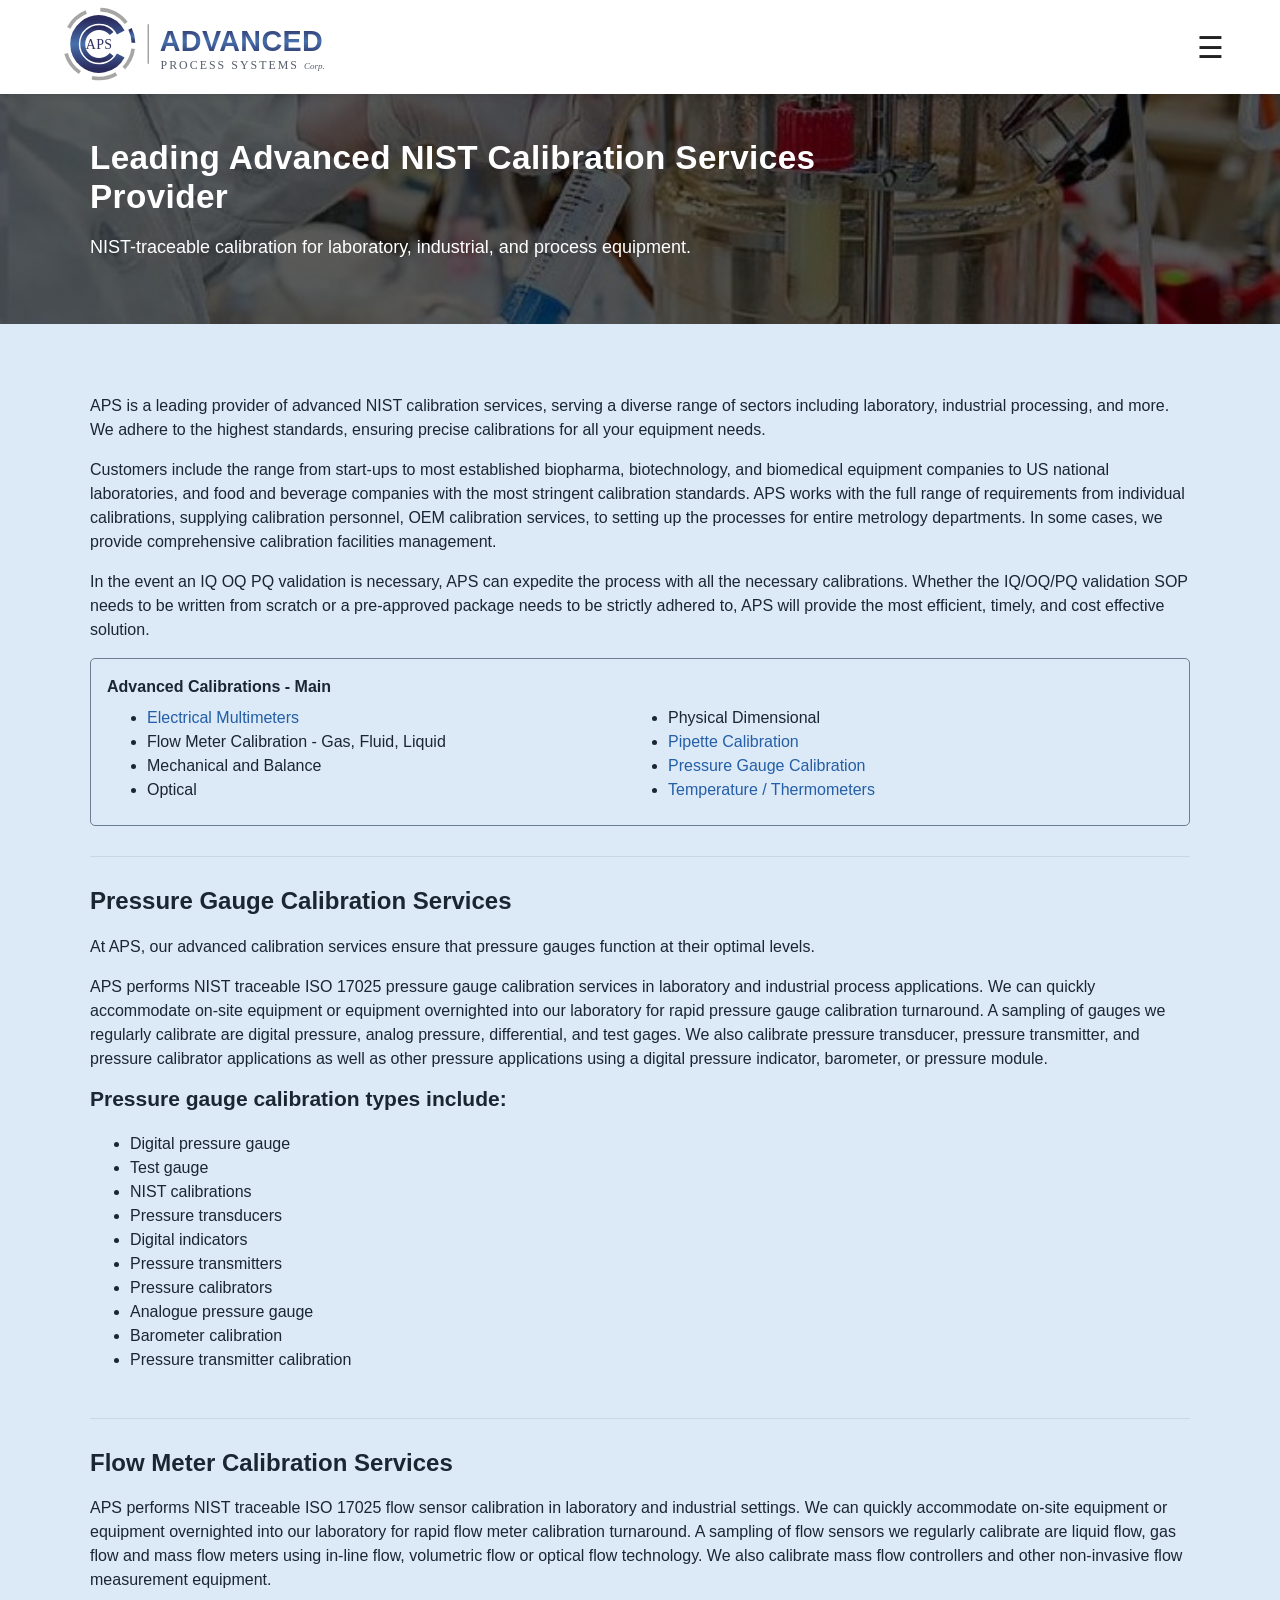
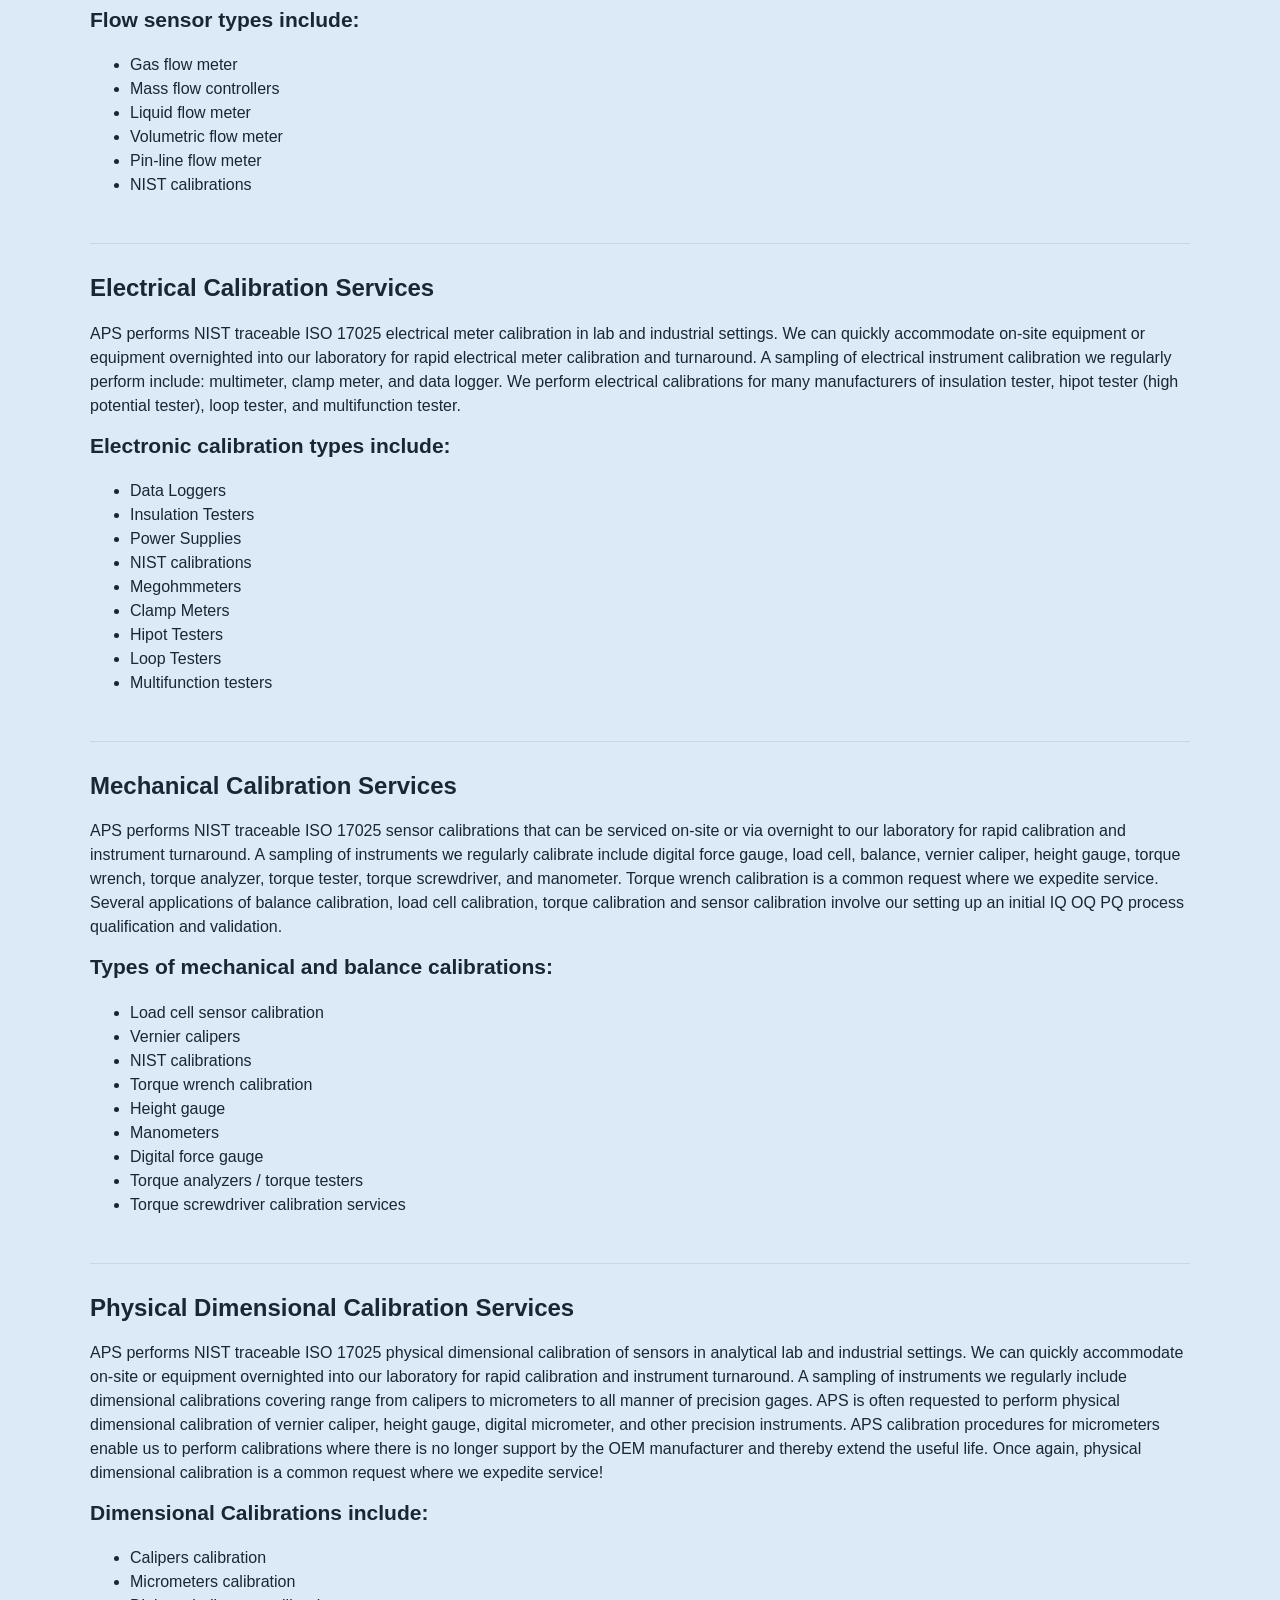
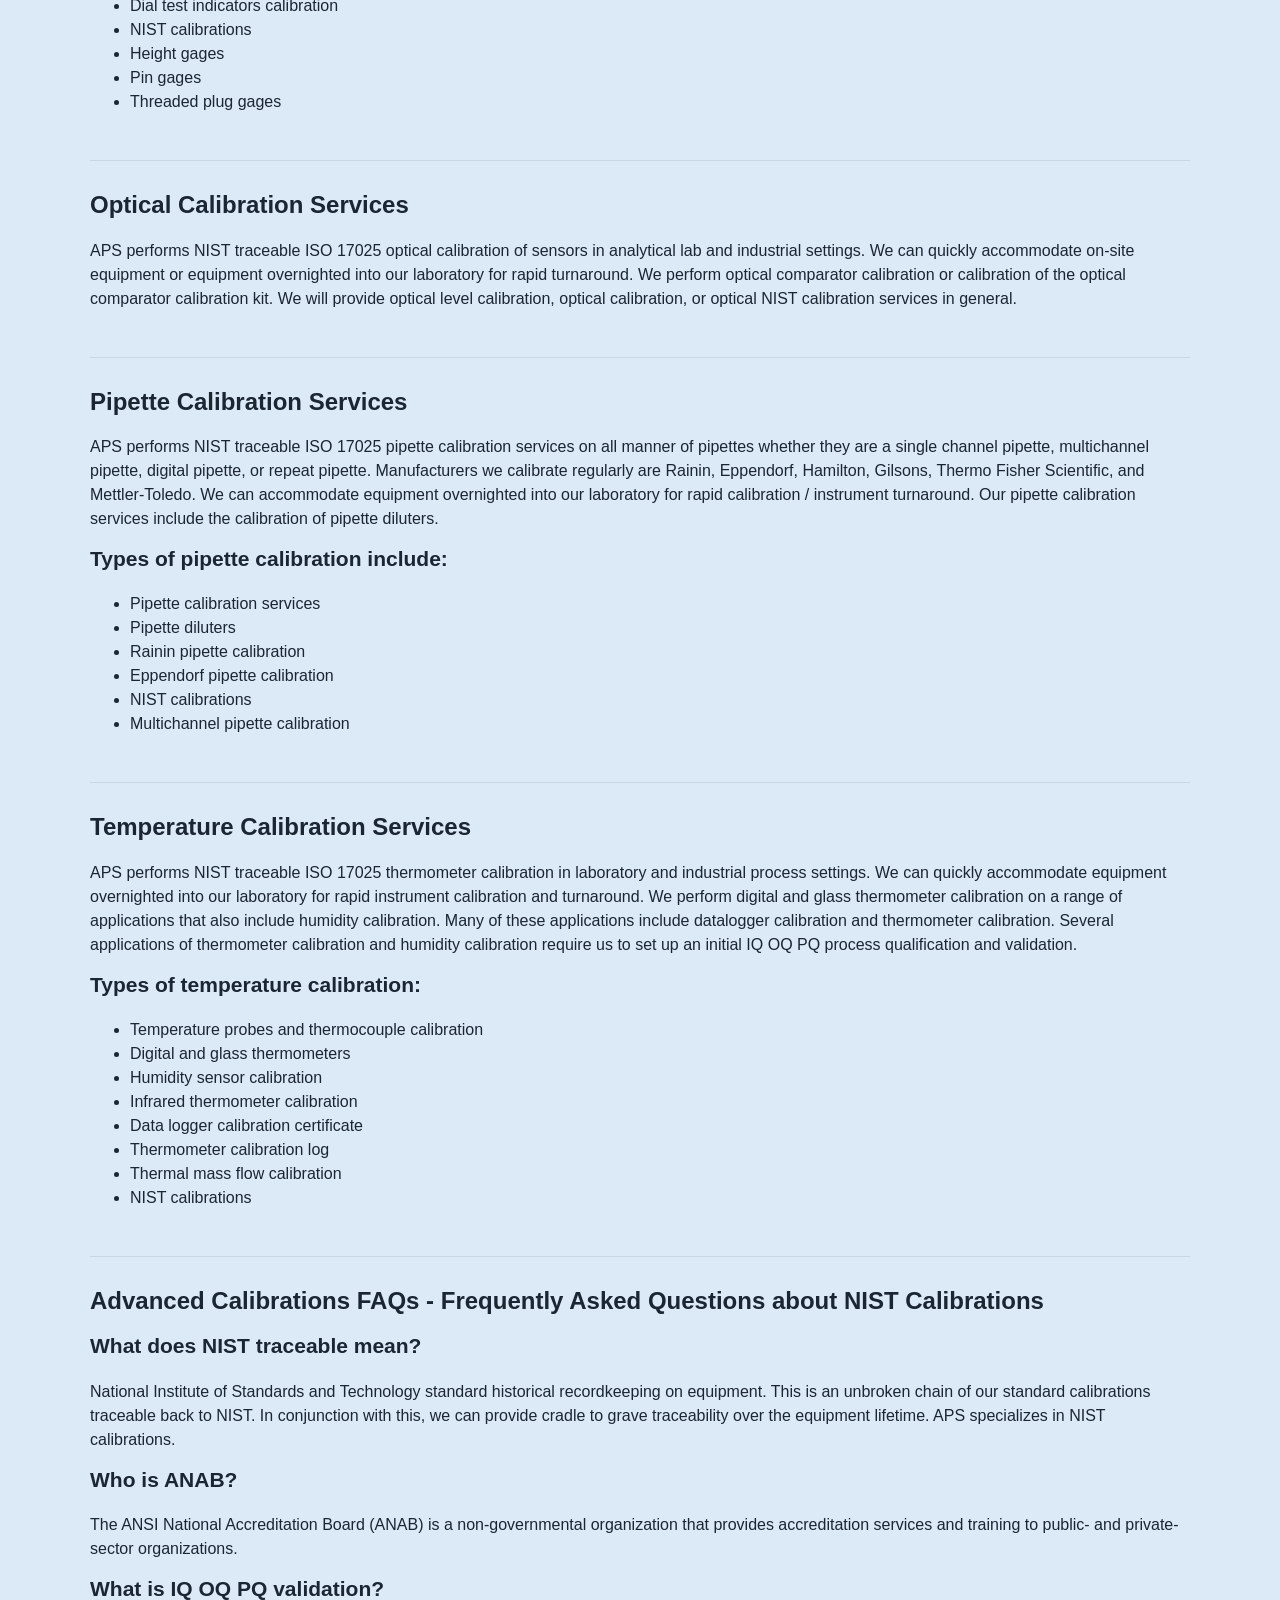
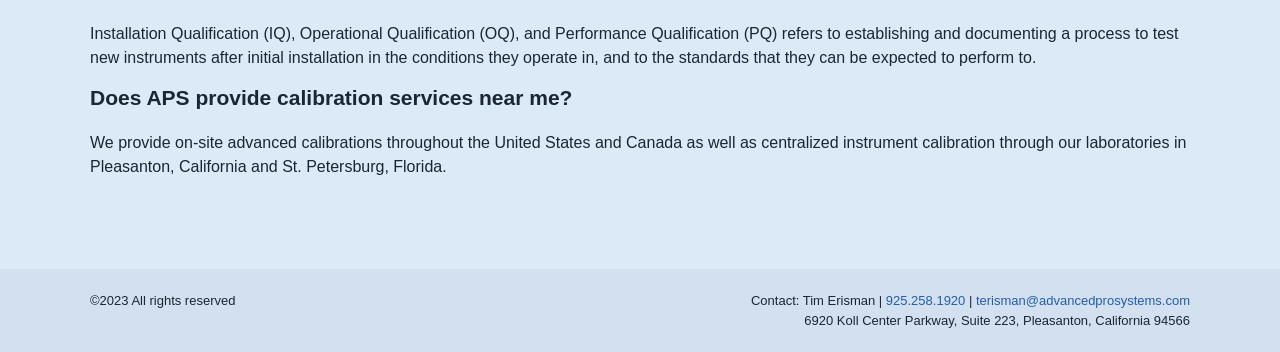
==== commit 4cc00499: "Make compact-h2 + tight-top the default on all hero pages Apply smaller section headers and tighter " ====
--- a/calibrations.html
+++ b/calibrations.html
@@ -1,3 +1,3 @@
 <!DOCTYPE html>
-<html lang="en"><head><meta charset="utf-8"/><meta content="width=device-width,initial-scale=1" name="viewport"/><title>Advanced Calibrations | Advanced Process Systems</title><meta content="" name="description"/><link href="assets/styles.css" rel="stylesheet"/></head><body><header class="site-header"><a href="index.html"><img alt="Advanced Process Systems" class="logo" src="assets/aps-logo.svg"/></a><button aria-label="Open menu" class="menu-btn">☰</button></header><nav class="nav"><a href="index.html">Home</a><a href="services.html">Services and Support</a><a href="calibrations.html">Advanced Calibrations</a><a href="lab-calibrations.html">Lab Calibrations</a><a href="electrical-calibration.html">Electrical Calibration</a><a href="pipette-calibration.html">Pipette Calibration</a><a href="pressure-calibration.html">Pressure Calibration</a><a href="temperature-calibration.html">Temperature Calibration</a><a href="validation.html">IQ OQ PQ Validation</a><a href="products.html">Products</a><a href="contact.html">Contact</a></nav><section class="hero lab"><div class="inner"><h1>Leading Advanced NIST Calibration Services Provider</h1><p>NIST-traceable calibration for laboratory, industrial, and process equipment.</p></div></section><main class="page"><div class="container"><section class="section"><p>APS is a leading provider of advanced NIST calibration services, serving a diverse range of sectors including laboratory, industrial processing, and more. We adhere to the highest standards, ensuring precise calibrations for all your equipment needs.</p><p>Customers include the range from start-ups to most established biopharma, biotechnology, and biomedical equipment companies to US national laboratories, and food and beverage companies with the most stringent calibration standards. APS works with the full range of requirements from individual calibrations, supplying calibration personnel, OEM calibration services, to setting up the processes for entire metrology departments. In some cases, we provide comprehensive calibration facilities management.</p><p>In the event an IQ OQ PQ validation is necessary, APS can expedite the process with all the necessary calibrations. Whether the IQ/OQ/PQ validation SOP needs to be written from scratch or a pre-approved package needs to be strictly adhered to, APS will provide the most efficient, timely, and cost effective solution.</p><div class="service-menu"><strong>Advanced Calibrations - Main</strong><ul>
+<html lang="en"><head><meta charset="utf-8"/><meta content="width=device-width,initial-scale=1" name="viewport"/><title>Advanced Calibrations | Advanced Process Systems</title><meta content="" name="description"/><link href="assets/styles.css" rel="stylesheet"/></head><body><header class="site-header"><a href="index.html"><img alt="Advanced Process Systems" class="logo" src="assets/aps-logo.svg"/></a><button aria-label="Open menu" class="menu-btn">☰</button></header><nav class="nav"><a href="index.html">Home</a><a href="services.html">Services and Support</a><a href="calibrations.html">Advanced Calibrations</a><a href="lab-calibrations.html">Lab Calibrations</a><a href="electrical-calibration.html">Electrical Calibration</a><a href="pipette-calibration.html">Pipette Calibration</a><a href="pressure-calibration.html">Pressure Calibration</a><a href="temperature-calibration.html">Temperature Calibration</a><a href="validation.html">IQ OQ PQ Validation</a><a href="products.html">Products</a><a href="contact.html">Contact</a></nav><section class="hero lab"><div class="inner"><h1>Leading Advanced NIST Calibration Services Provider</h1><p>NIST-traceable calibration for laboratory, industrial, and process equipment.</p></div></section><main class="page compact-h2 tight-top"><div class="container"><section class="section"><p>APS is a leading provider of advanced NIST calibration services, serving a diverse range of sectors including laboratory, industrial processing, and more. We adhere to the highest standards, ensuring precise calibrations for all your equipment needs.</p><p>Customers include the range from start-ups to most established biopharma, biotechnology, and biomedical equipment companies to US national laboratories, and food and beverage companies with the most stringent calibration standards. APS works with the full range of requirements from individual calibrations, supplying calibration personnel, OEM calibration services, to setting up the processes for entire metrology departments. In some cases, we provide comprehensive calibration facilities management.</p><p>In the event an IQ OQ PQ validation is necessary, APS can expedite the process with all the necessary calibrations. Whether the IQ/OQ/PQ validation SOP needs to be written from scratch or a pre-approved package needs to be strictly adhered to, APS will provide the most efficient, timely, and cost effective solution.</p><div class="service-menu"><strong>Advanced Calibrations - Main</strong><ul>
 <li><a href="electrical-calibration.html">Electrical Multimeters</a></li><li>Flow Meter Calibration - Gas, Fluid, Liquid</li><li>Mechanical and Balance</li><li>Optical</li><li>Physical Dimensional</li><li><a href="pipette-calibration.html">Pipette Calibration</a></li><li><a href="pressure-calibration.html">Pressure Gauge Calibration</a></li><li><a href="temperature-calibration.html">Temperature / Thermometers</a></li></ul></div></section><section class="section"><h2>Pressure Gauge Calibration Services</h2><p>At APS, our advanced calibration services ensure that pressure gauges function at their optimal levels.</p><p>APS performs NIST traceable ISO 17025 pressure gauge calibration services in laboratory and industrial process applications. We can quickly accommodate on-site equipment or equipment overnighted into our laboratory for rapid pressure gauge calibration turnaround. A sampling of gauges we regularly calibrate are digital pressure, analog pressure, differential, and test gages. We also calibrate pressure transducer, pressure transmitter, and pressure calibrator applications as well as other pressure applications using a digital pressure indicator, barometer, or pressure module.</p><h3>Pressure gauge calibration types include:</h3><ul><li>Digital pressure gauge</li><li>Test gauge</li><li>NIST calibrations</li><li>Pressure transducers</li><li>Digital indicators</li><li>Pressure transmitters</li><li>Pressure calibrators</li><li>Analogue pressure gauge</li><li>Barometer calibration</li><li>Pressure transmitter calibration</li></ul></section><section class="section"><h2>Flow Meter Calibration Services</h2><p>APS performs NIST traceable ISO 17025 flow sensor calibration in laboratory and industrial settings. We can quickly accommodate on-site equipment or equipment overnighted into our laboratory for rapid flow meter calibration turnaround. A sampling of flow sensors we regularly calibrate are liquid flow, gas flow and mass flow meters using in-line flow, volumetric flow or optical flow technology. We also calibrate mass flow controllers and other non-invasive flow measurement equipment.</p><h3>Flow sensor types include:</h3><ul><li>Gas flow meter</li><li>Mass flow controllers</li><li>Liquid flow meter</li><li>Volumetric flow meter</li><li>Pin-line flow meter</li><li>NIST calibrations</li></ul></section><section class="section"><h2>Electrical Calibration Services</h2><p>APS performs NIST traceable ISO 17025 electrical meter calibration in lab and industrial settings. We can quickly accommodate on-site equipment or equipment overnighted into our laboratory for rapid electrical meter calibration and turnaround. A sampling of electrical instrument calibration we regularly perform include: multimeter, clamp meter, and data logger. We perform electrical calibrations for many manufacturers of insulation tester, hipot tester (high potential tester), loop tester, and multifunction tester.</p><h3>Electronic calibration types include:</h3><ul><li>Data Loggers</li><li>Insulation Testers</li><li>Power Supplies</li><li>NIST calibrations</li><li>Megohmmeters</li><li>Clamp Meters</li><li>Hipot Testers</li><li>Loop Testers</li><li>Multifunction testers</li></ul></section><section class="section"><h2>Mechanical Calibration Services</h2><p>APS performs NIST traceable ISO 17025 sensor calibrations that can be serviced on-site or via overnight to our laboratory for rapid calibration and instrument turnaround. A sampling of instruments we regularly calibrate include digital force gauge, load cell, balance, vernier caliper, height gauge, torque wrench, torque analyzer, torque tester, torque screwdriver, and manometer. Torque wrench calibration is a common request where we expedite service. Several applications of balance calibration, load cell calibration, torque calibration and sensor calibration involve our setting up an initial IQ OQ PQ process qualification and validation.</p><h3>Types of mechanical and balance calibrations:</h3><ul><li>Load cell sensor calibration</li><li>Vernier calipers</li><li>NIST calibrations</li><li>Torque wrench calibration</li><li>Height gauge</li><li>Manometers</li><li>Digital force gauge</li><li>Torque analyzers / torque testers</li><li>Torque screwdriver calibration services</li></ul></section><section class="section"><h2>Physical Dimensional Calibration Services</h2><p>APS performs NIST traceable ISO 17025 physical dimensional calibration of sensors in analytical lab and industrial settings. We can quickly accommodate on-site or equipment overnighted into our laboratory for rapid calibration and instrument turnaround. A sampling of instruments we regularly include dimensional calibrations covering range from calipers to micrometers to all manner of precision gages. APS is often requested to perform physical dimensional calibration of vernier caliper, height gauge, digital micrometer, and other precision instruments. APS calibration procedures for micrometers enable us to perform calibrations where there is no longer support by the OEM manufacturer and thereby extend the useful life. Once again, physical dimensional calibration is a common request where we expedite service!</p><h3>Dimensional Calibrations include:</h3><ul><li>Calipers calibration</li><li>Micrometers calibration</li><li>Dial test indicators calibration</li><li>NIST calibrations</li><li>Height gages</li><li>Pin gages</li><li>Threaded plug gages</li></ul></section><section class="section"><h2>Optical Calibration Services</h2><p>APS performs NIST traceable ISO 17025 optical calibration of sensors in analytical lab and industrial settings. We can quickly accommodate on-site equipment or equipment overnighted into our laboratory for rapid turnaround. We perform optical comparator calibration or calibration of the optical comparator calibration kit. We will provide optical level calibration, optical calibration, or optical NIST calibration services in general.</p></section><section class="section"><h2>Pipette Calibration Services</h2><p>APS performs NIST traceable ISO 17025 pipette calibration services on all manner of pipettes whether they are a single channel pipette, multichannel pipette, digital pipette, or repeat pipette. Manufacturers we calibrate regularly are Rainin, Eppendorf, Hamilton, Gilsons, Thermo Fisher Scientific, and Mettler-Toledo. We can accommodate equipment overnighted into our laboratory for rapid calibration / instrument turnaround. Our pipette calibration services include the calibration of pipette diluters.</p><h3>Types of pipette calibration include:</h3><ul><li>Pipette calibration services</li><li>Pipette diluters</li><li>Rainin pipette calibration</li><li>Eppendorf pipette calibration</li><li>NIST calibrations</li><li>Multichannel pipette calibration</li></ul></section><section class="section"><h2>Temperature Calibration Services</h2><p>APS performs NIST traceable ISO 17025 thermometer calibration in laboratory and industrial process settings. We can quickly accommodate equipment overnighted into our laboratory for rapid instrument calibration and turnaround. We perform digital and glass thermometer calibration on a range of applications that also include humidity calibration. Many of these applications include datalogger calibration and thermometer calibration. Several applications of thermometer calibration and humidity calibration require us to set up an initial IQ OQ PQ process qualification and validation.</p><h3>Types of temperature calibration:</h3><ul><li>Temperature probes and thermocouple calibration</li><li>Digital and glass thermometers</li><li>Humidity sensor calibration</li><li>Infrared thermometer calibration</li><li>Data logger calibration certificate</li><li>Thermometer calibration log</li><li>Thermal mass flow calibration</li><li>NIST calibrations</li></ul></section><section class="section"><h2>Advanced Calibrations FAQs - Frequently Asked Questions about NIST Calibrations</h2><h3>What does NIST traceable mean?</h3><p>National Institute of Standards and Technology standard historical recordkeeping on equipment. This is an unbroken chain of our standard calibrations traceable back to NIST. In conjunction with this, we can provide cradle to grave traceability over the equipment lifetime. APS specializes in NIST calibrations.</p><h3>Who is ANAB?</h3><p>The ANSI National Accreditation Board (ANAB) is a non-governmental organization that provides accreditation services and training to public- and private-sector organizations.</p><h3>What is IQ OQ PQ validation?</h3><p>Installation Qualification (IQ), Operational Qualification (OQ), and Performance Qualification (PQ) refers to establishing and documenting a process to test new instruments after initial installation in the conditions they operate in, and to the standards that they can be expected to perform to.</p><h3>Does APS provide calibration services near me?</h3><p>We provide on-site advanced calibrations throughout the United States and Canada as well as centralized instrument calibration through our laboratories in Pleasanton, California and St. Petersburg, Florida.</p></section></div></main><footer class="footer"><div class="inner"><div>©2023 All rights reserved</div><div>Contact: Tim Erisman | <a href="tel:+19252581920">925.258.1920</a> | <a href="mailto:terisman@advancedprosystems.com">terisman@advancedprosystems.com</a><br/>6920 Koll Center Parkway, Suite 223, Pleasanton, California 94566</div></div></footer><script src="assets/site.js"></script></body></html>
--- a/assets/styles.css
+++ b/assets/styles.css
@@ -5,7 +5,7 @@
 .site-header{height:94px;background:#fff;display:flex;align-items:center;justify-content:space-between;padding:0 max(24px,calc((100vw - 1180px)/2));position:sticky;top:0;z-index:20;box-shadow:0 1px 7px #0002}
 .logo{width:330px;max-height:82px;object-fit:contain;object-position:left center}.menu-btn{border:0;background:transparent;font-size:30px;cursor:pointer;color:#222}
 .nav{position:fixed;right:0;top:76px;width:min(360px,90vw);background:#fff;box-shadow:0 10px 25px #0004;padding:18px 26px;display:none;z-index:30}.nav.open{display:block}.nav a{display:block;padding:8px 0;border-bottom:1px solid #dde4ed;font-weight:600}
-.hero{min-height:230px;background:linear-gradient(#000000a6,#000000a6),url('bioprocess.jpg') center/cover;display:flex;align-items:center}.hero .inner{width:min(1100px,90vw);margin:auto;color:#fff}.hero h1{font-size:clamp(20px,2.6vw,34px);font-weight:600;letter-spacing:.4px;line-height:1.15;margin:0 0 14px;max-width:850px}.hero p{font-size:18px;max-width:700px}.hero.lab{background-image:linear-gradient(#000000a6,#000000a6),url('lab-calibration.jpg')}.page{background:#dce9f7;min-height:calc(100vh - 94px)}
+.hero{min-height:230px;background:linear-gradient(#000000a6,#000000a6),url('bioprocess.jpg') center/cover;display:flex;align-items:center}.hero .inner{width:min(1100px,90vw);margin:auto;color:#fff}.hero h1{font-size:clamp(20px,2.6vw,34px);font-weight:600;letter-spacing:.4px;line-height:1.15;margin:0 0 14px;max-width:850px}.hero p{font-size:18px;max-width:700px}.hero.lab{background-image:linear-gradient(#000000a6,#000000a6),url('lab-calibration.jpg')}.hero.elec{background-image:linear-gradient(#000000a6,#000000a6),url('electrical-calibration.png')}.hero.pip{background-image:linear-gradient(#000000a6,#000000a6),url('pipette-calibration.png')}.compact-h2 .section h2{font-size:24px}.tight-top .container{padding-top:24px}.page{background:#dce9f7;min-height:calc(100vh - 94px)}
 .container{width:min(1100px,92vw);margin:auto;padding:44px 0}.section{padding:30px 0;border-bottom:1px solid #8da0b544}.section:last-child{border:0}.section h1,.section h2,.section h3{line-height:1.15;margin-top:0}.section h1{font-size:38px}.section h2{font-size:28px}.section h3{font-size:21px}.lead{font-size:18px}.grid{display:grid;gap:28px}.grid.three{grid-template-columns:repeat(3,1fr)}.grid.two{grid-template-columns:repeat(2,1fr)}
 .card{background:#ffffffd9;border:1px solid #9aacbf;border-radius:5px;padding:23px;box-shadow:0 3px 10px #2341}.card h3{margin-bottom:8px}.card ul{margin-top:8px;padding-left:22px}.feature{background:#fff;padding:0;overflow:hidden}.feature img{display:block;width:100%;aspect-ratio:2.4/1;object-fit:cover}.feature .copy{padding:18px 22px}.button{display:inline-block;background:var(--blue);color:#fff;padding:11px 17px;border-radius:3px;font-weight:bold}.button:hover{text-decoration:none;filter:brightness(.93)}
 .banner-image{width:100%;max-height:560px;object-fit:cover;display:block;background:#fff}.section h2.section-title{font-size:25px;font-weight:600;letter-spacing:.5px;margin-top:20px}.callout{background:var(--gold);display:inline;padding:2px 4px}.service-menu{border:1px solid #6b7d92;border-radius:5px;padding:16px;background:#dce9f799}.service-menu ul{columns:2;margin:7px 0}.faq{margin:18px 0}.faq h3{margin-bottom:4px}.checks{display:grid;grid-template-columns:1fr 1fr;gap:12px}.check{background:#fff;padding:14px 16px;border-left:4px solid var(--blue)}
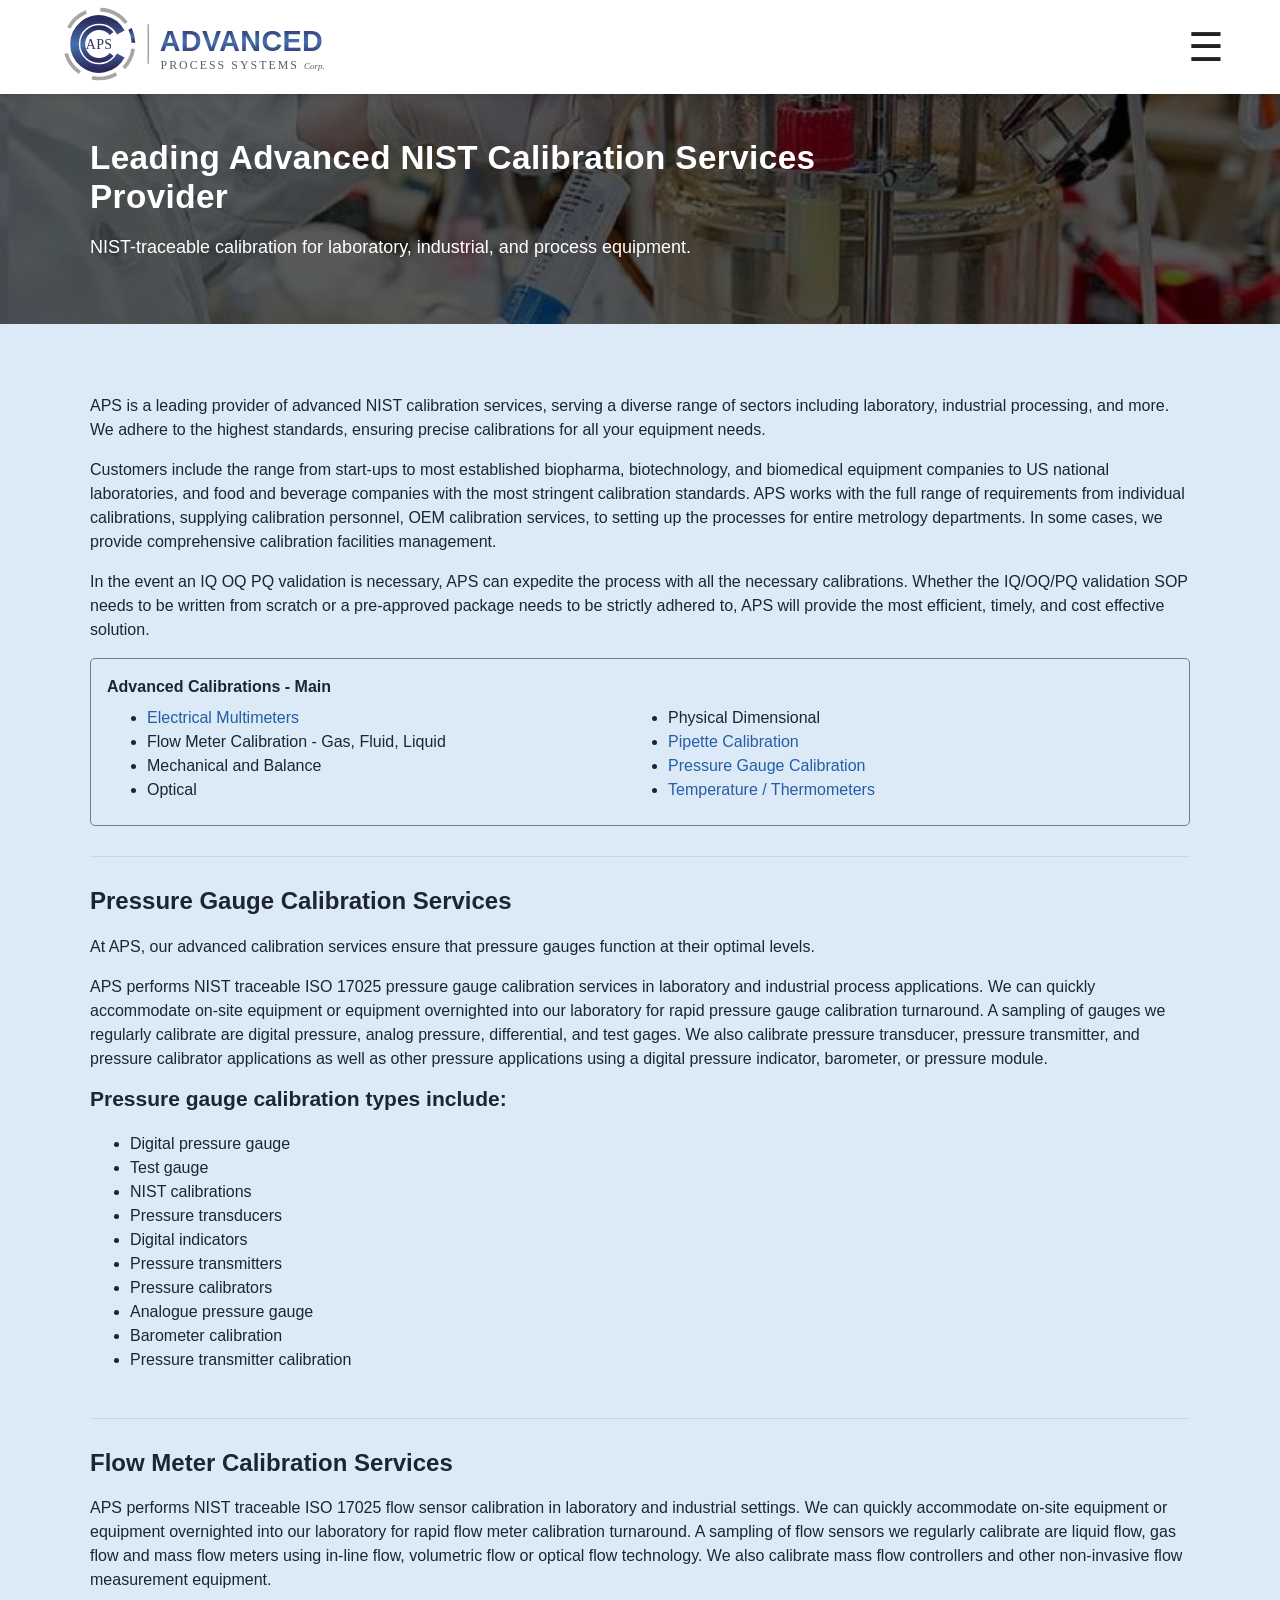
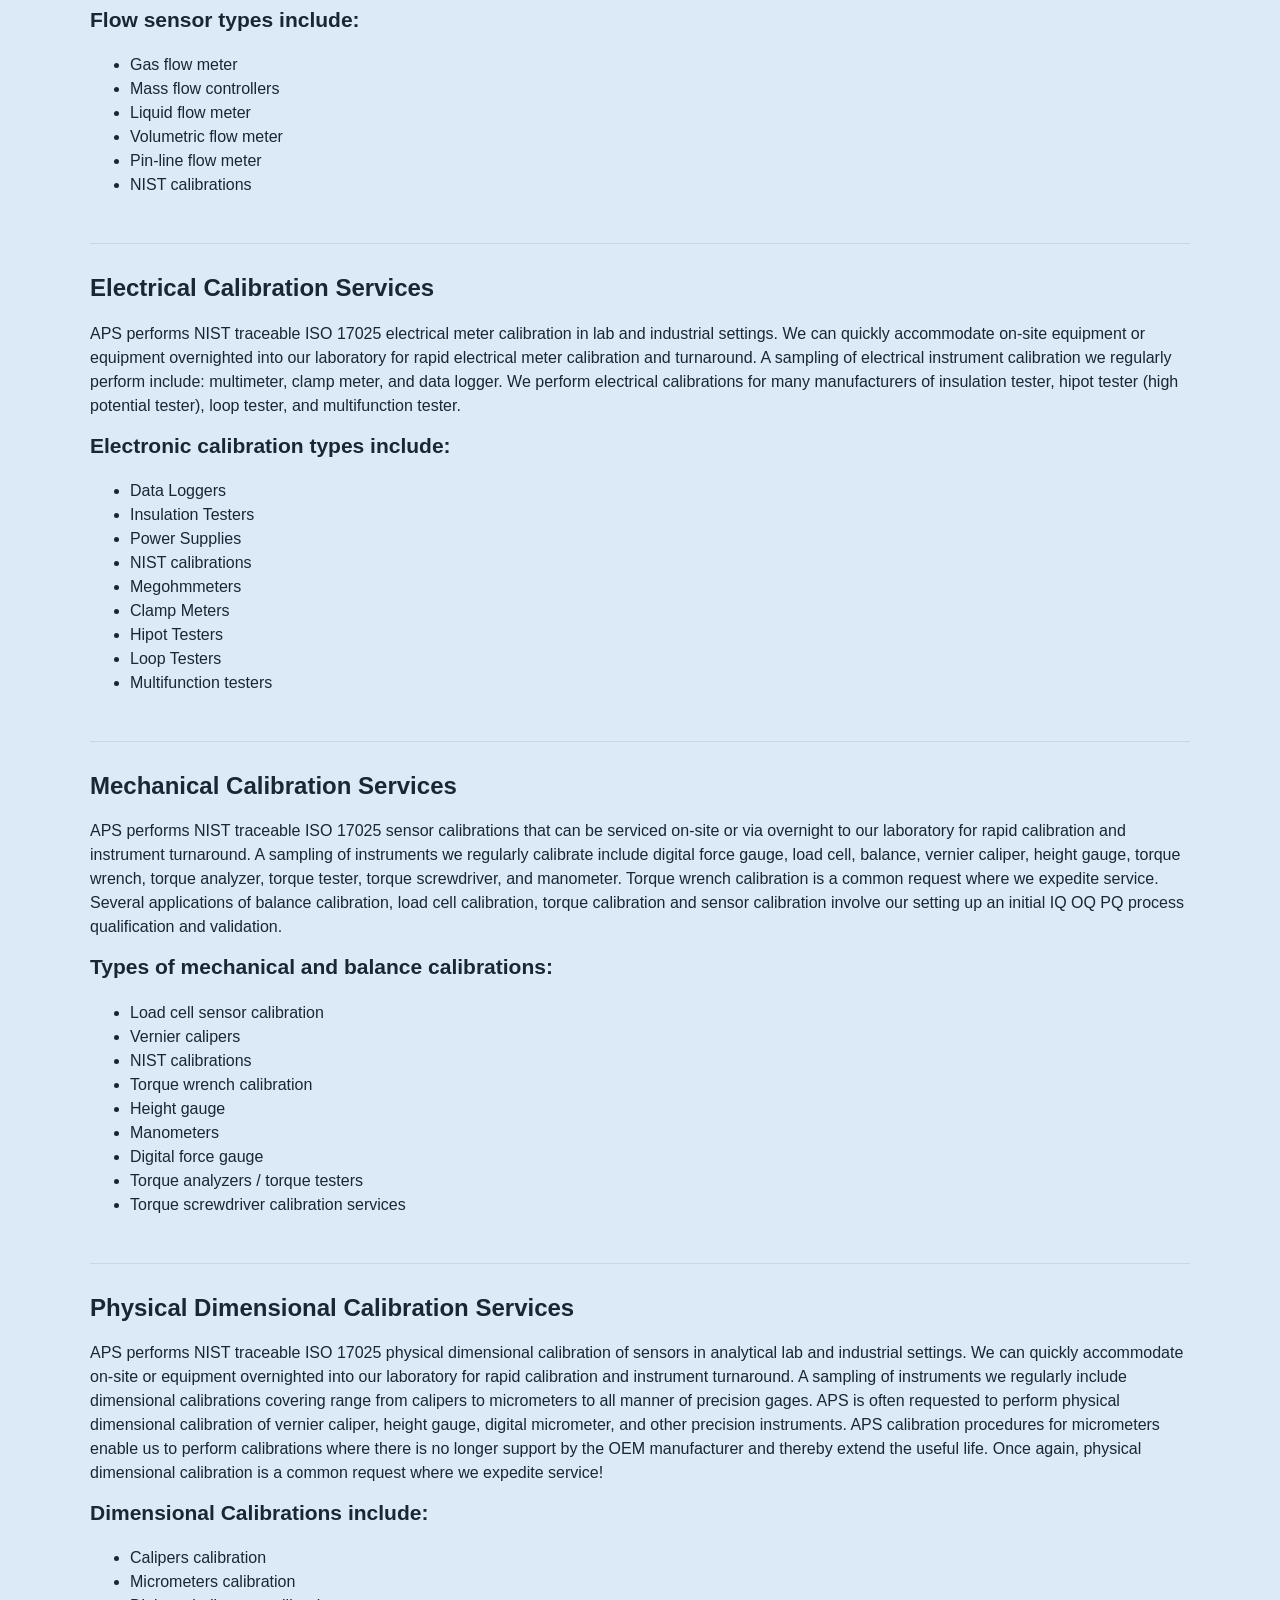
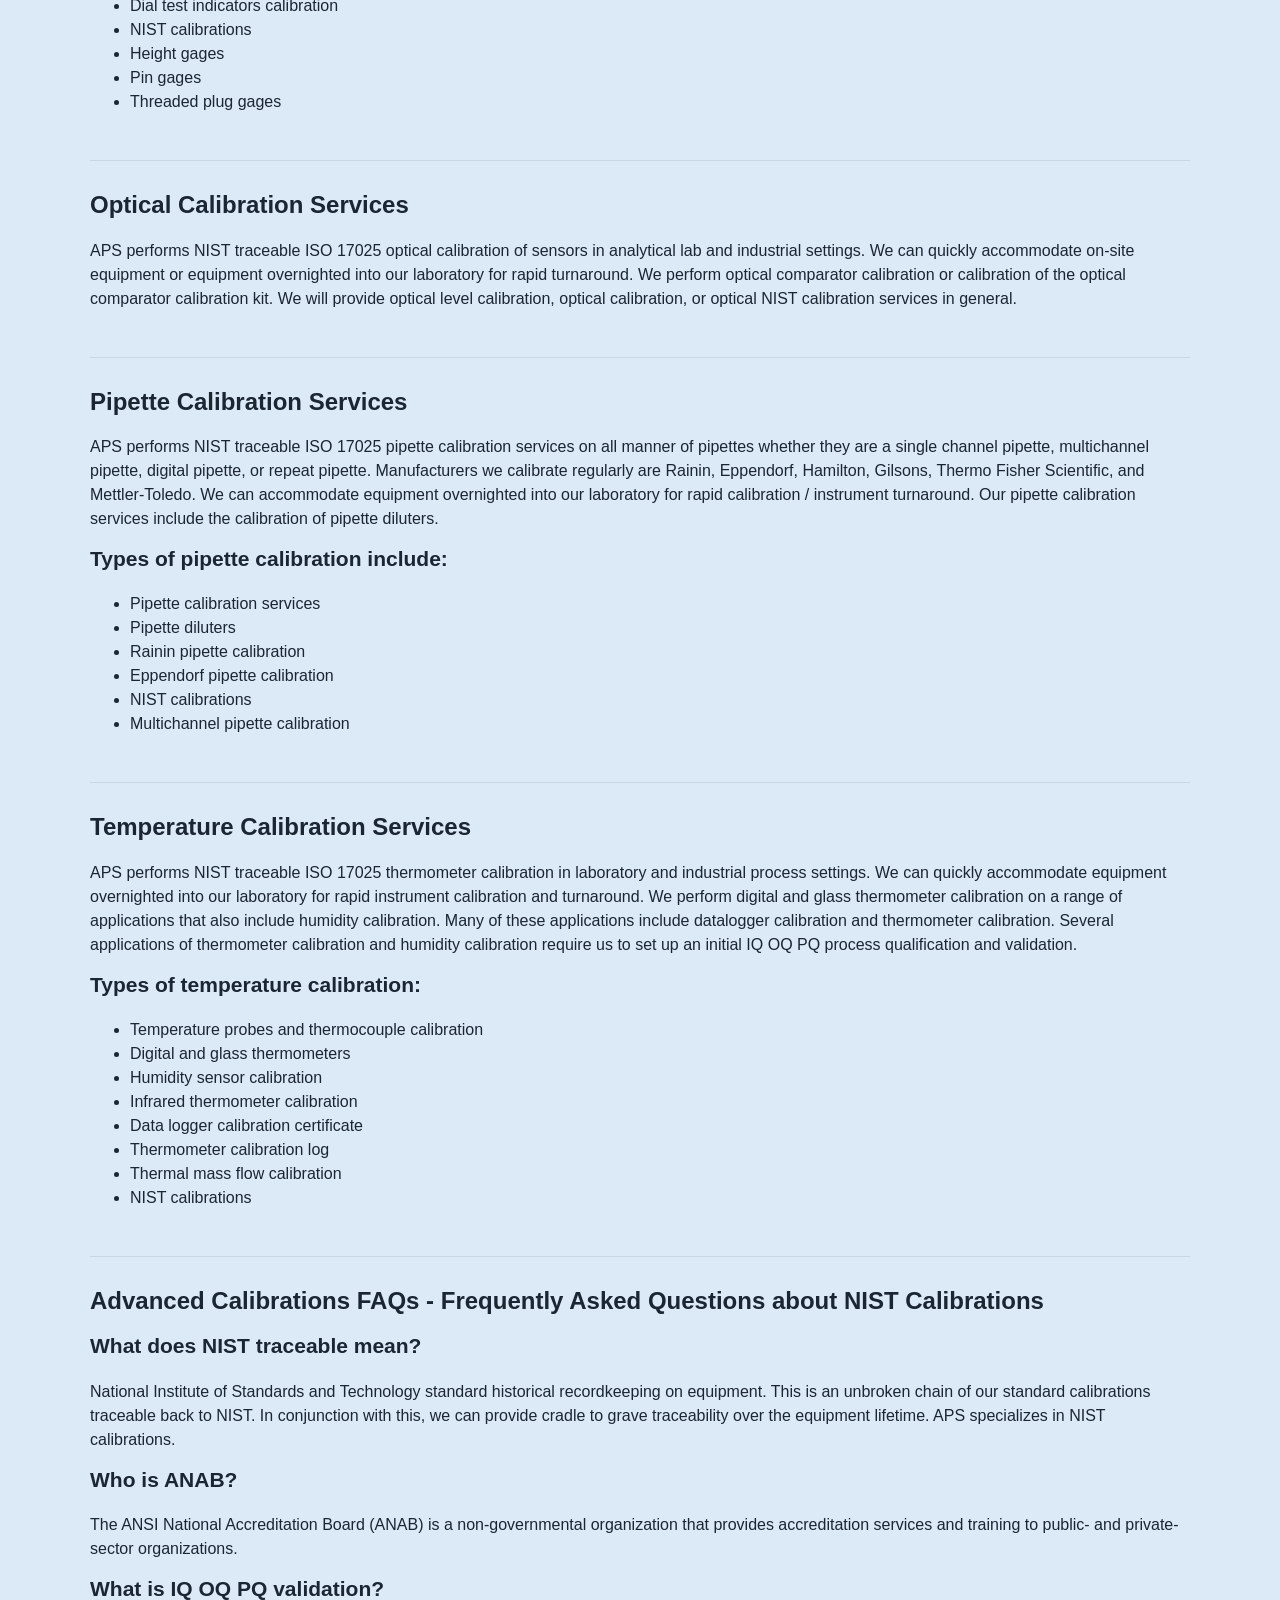
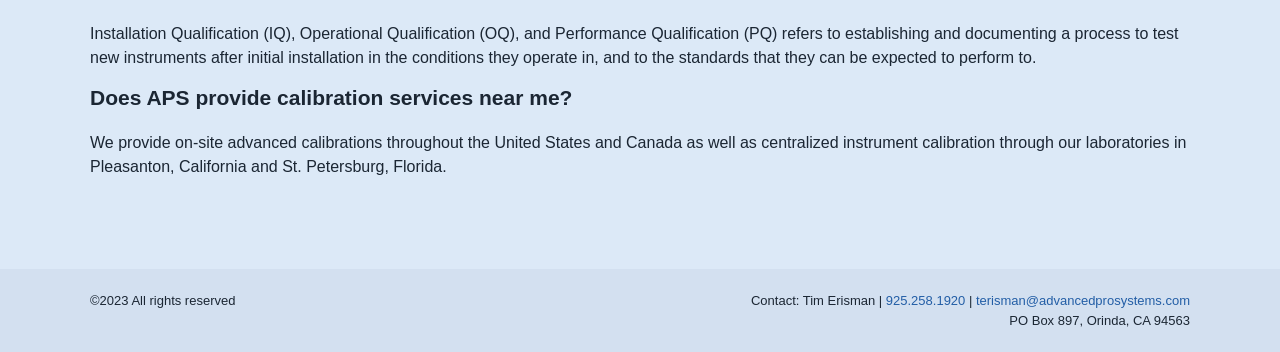
==== commit fcef4f53: "Update footer address to PO Box 897, Orinda, CA 94563 Replace the former Pleasanton (Koll Center Par" ====
--- a/calibrations.html
+++ b/calibrations.html
@@ -1,3 +1,3 @@
 <!DOCTYPE html>
 <html lang="en"><head><meta charset="utf-8"/><meta content="width=device-width,initial-scale=1" name="viewport"/><title>Advanced Calibrations | Advanced Process Systems</title><meta content="" name="description"/><link href="assets/styles.css" rel="stylesheet"/></head><body><header class="site-header"><a href="index.html"><img alt="Advanced Process Systems" class="logo" src="assets/aps-logo.svg"/></a><button aria-label="Open menu" class="menu-btn">☰</button></header><nav class="nav"><a href="index.html">Home</a><a href="services.html">Services and Support</a><a href="calibrations.html">Advanced Calibrations</a><a href="lab-calibrations.html">Lab Calibrations</a><a href="electrical-calibration.html">Electrical Calibration</a><a href="pipette-calibration.html">Pipette Calibration</a><a href="pressure-calibration.html">Pressure Calibration</a><a href="temperature-calibration.html">Temperature Calibration</a><a href="validation.html">IQ OQ PQ Validation</a><a href="products.html">Products</a><a href="contact.html">Contact</a></nav><section class="hero lab"><div class="inner"><h1>Leading Advanced NIST Calibration Services Provider</h1><p>NIST-traceable calibration for laboratory, industrial, and process equipment.</p></div></section><main class="page compact-h2 tight-top"><div class="container"><section class="section"><p>APS is a leading provider of advanced NIST calibration services, serving a diverse range of sectors including laboratory, industrial processing, and more. We adhere to the highest standards, ensuring precise calibrations for all your equipment needs.</p><p>Customers include the range from start-ups to most established biopharma, biotechnology, and biomedical equipment companies to US national laboratories, and food and beverage companies with the most stringent calibration standards. APS works with the full range of requirements from individual calibrations, supplying calibration personnel, OEM calibration services, to setting up the processes for entire metrology departments. In some cases, we provide comprehensive calibration facilities management.</p><p>In the event an IQ OQ PQ validation is necessary, APS can expedite the process with all the necessary calibrations. Whether the IQ/OQ/PQ validation SOP needs to be written from scratch or a pre-approved package needs to be strictly adhered to, APS will provide the most efficient, timely, and cost effective solution.</p><div class="service-menu"><strong>Advanced Calibrations - Main</strong><ul>
-<li><a href="electrical-calibration.html">Electrical Multimeters</a></li><li>Flow Meter Calibration - Gas, Fluid, Liquid</li><li>Mechanical and Balance</li><li>Optical</li><li>Physical Dimensional</li><li><a href="pipette-calibration.html">Pipette Calibration</a></li><li><a href="pressure-calibration.html">Pressure Gauge Calibration</a></li><li><a href="temperature-calibration.html">Temperature / Thermometers</a></li></ul></div></section><section class="section"><h2>Pressure Gauge Calibration Services</h2><p>At APS, our advanced calibration services ensure that pressure gauges function at their optimal levels.</p><p>APS performs NIST traceable ISO 17025 pressure gauge calibration services in laboratory and industrial process applications. We can quickly accommodate on-site equipment or equipment overnighted into our laboratory for rapid pressure gauge calibration turnaround. A sampling of gauges we regularly calibrate are digital pressure, analog pressure, differential, and test gages. We also calibrate pressure transducer, pressure transmitter, and pressure calibrator applications as well as other pressure applications using a digital pressure indicator, barometer, or pressure module.</p><h3>Pressure gauge calibration types include:</h3><ul><li>Digital pressure gauge</li><li>Test gauge</li><li>NIST calibrations</li><li>Pressure transducers</li><li>Digital indicators</li><li>Pressure transmitters</li><li>Pressure calibrators</li><li>Analogue pressure gauge</li><li>Barometer calibration</li><li>Pressure transmitter calibration</li></ul></section><section class="section"><h2>Flow Meter Calibration Services</h2><p>APS performs NIST traceable ISO 17025 flow sensor calibration in laboratory and industrial settings. We can quickly accommodate on-site equipment or equipment overnighted into our laboratory for rapid flow meter calibration turnaround. A sampling of flow sensors we regularly calibrate are liquid flow, gas flow and mass flow meters using in-line flow, volumetric flow or optical flow technology. We also calibrate mass flow controllers and other non-invasive flow measurement equipment.</p><h3>Flow sensor types include:</h3><ul><li>Gas flow meter</li><li>Mass flow controllers</li><li>Liquid flow meter</li><li>Volumetric flow meter</li><li>Pin-line flow meter</li><li>NIST calibrations</li></ul></section><section class="section"><h2>Electrical Calibration Services</h2><p>APS performs NIST traceable ISO 17025 electrical meter calibration in lab and industrial settings. We can quickly accommodate on-site equipment or equipment overnighted into our laboratory for rapid electrical meter calibration and turnaround. A sampling of electrical instrument calibration we regularly perform include: multimeter, clamp meter, and data logger. We perform electrical calibrations for many manufacturers of insulation tester, hipot tester (high potential tester), loop tester, and multifunction tester.</p><h3>Electronic calibration types include:</h3><ul><li>Data Loggers</li><li>Insulation Testers</li><li>Power Supplies</li><li>NIST calibrations</li><li>Megohmmeters</li><li>Clamp Meters</li><li>Hipot Testers</li><li>Loop Testers</li><li>Multifunction testers</li></ul></section><section class="section"><h2>Mechanical Calibration Services</h2><p>APS performs NIST traceable ISO 17025 sensor calibrations that can be serviced on-site or via overnight to our laboratory for rapid calibration and instrument turnaround. A sampling of instruments we regularly calibrate include digital force gauge, load cell, balance, vernier caliper, height gauge, torque wrench, torque analyzer, torque tester, torque screwdriver, and manometer. Torque wrench calibration is a common request where we expedite service. Several applications of balance calibration, load cell calibration, torque calibration and sensor calibration involve our setting up an initial IQ OQ PQ process qualification and validation.</p><h3>Types of mechanical and balance calibrations:</h3><ul><li>Load cell sensor calibration</li><li>Vernier calipers</li><li>NIST calibrations</li><li>Torque wrench calibration</li><li>Height gauge</li><li>Manometers</li><li>Digital force gauge</li><li>Torque analyzers / torque testers</li><li>Torque screwdriver calibration services</li></ul></section><section class="section"><h2>Physical Dimensional Calibration Services</h2><p>APS performs NIST traceable ISO 17025 physical dimensional calibration of sensors in analytical lab and industrial settings. We can quickly accommodate on-site or equipment overnighted into our laboratory for rapid calibration and instrument turnaround. A sampling of instruments we regularly include dimensional calibrations covering range from calipers to micrometers to all manner of precision gages. APS is often requested to perform physical dimensional calibration of vernier caliper, height gauge, digital micrometer, and other precision instruments. APS calibration procedures for micrometers enable us to perform calibrations where there is no longer support by the OEM manufacturer and thereby extend the useful life. Once again, physical dimensional calibration is a common request where we expedite service!</p><h3>Dimensional Calibrations include:</h3><ul><li>Calipers calibration</li><li>Micrometers calibration</li><li>Dial test indicators calibration</li><li>NIST calibrations</li><li>Height gages</li><li>Pin gages</li><li>Threaded plug gages</li></ul></section><section class="section"><h2>Optical Calibration Services</h2><p>APS performs NIST traceable ISO 17025 optical calibration of sensors in analytical lab and industrial settings. We can quickly accommodate on-site equipment or equipment overnighted into our laboratory for rapid turnaround. We perform optical comparator calibration or calibration of the optical comparator calibration kit. We will provide optical level calibration, optical calibration, or optical NIST calibration services in general.</p></section><section class="section"><h2>Pipette Calibration Services</h2><p>APS performs NIST traceable ISO 17025 pipette calibration services on all manner of pipettes whether they are a single channel pipette, multichannel pipette, digital pipette, or repeat pipette. Manufacturers we calibrate regularly are Rainin, Eppendorf, Hamilton, Gilsons, Thermo Fisher Scientific, and Mettler-Toledo. We can accommodate equipment overnighted into our laboratory for rapid calibration / instrument turnaround. Our pipette calibration services include the calibration of pipette diluters.</p><h3>Types of pipette calibration include:</h3><ul><li>Pipette calibration services</li><li>Pipette diluters</li><li>Rainin pipette calibration</li><li>Eppendorf pipette calibration</li><li>NIST calibrations</li><li>Multichannel pipette calibration</li></ul></section><section class="section"><h2>Temperature Calibration Services</h2><p>APS performs NIST traceable ISO 17025 thermometer calibration in laboratory and industrial process settings. We can quickly accommodate equipment overnighted into our laboratory for rapid instrument calibration and turnaround. We perform digital and glass thermometer calibration on a range of applications that also include humidity calibration. Many of these applications include datalogger calibration and thermometer calibration. Several applications of thermometer calibration and humidity calibration require us to set up an initial IQ OQ PQ process qualification and validation.</p><h3>Types of temperature calibration:</h3><ul><li>Temperature probes and thermocouple calibration</li><li>Digital and glass thermometers</li><li>Humidity sensor calibration</li><li>Infrared thermometer calibration</li><li>Data logger calibration certificate</li><li>Thermometer calibration log</li><li>Thermal mass flow calibration</li><li>NIST calibrations</li></ul></section><section class="section"><h2>Advanced Calibrations FAQs - Frequently Asked Questions about NIST Calibrations</h2><h3>What does NIST traceable mean?</h3><p>National Institute of Standards and Technology standard historical recordkeeping on equipment. This is an unbroken chain of our standard calibrations traceable back to NIST. In conjunction with this, we can provide cradle to grave traceability over the equipment lifetime. APS specializes in NIST calibrations.</p><h3>Who is ANAB?</h3><p>The ANSI National Accreditation Board (ANAB) is a non-governmental organization that provides accreditation services and training to public- and private-sector organizations.</p><h3>What is IQ OQ PQ validation?</h3><p>Installation Qualification (IQ), Operational Qualification (OQ), and Performance Qualification (PQ) refers to establishing and documenting a process to test new instruments after initial installation in the conditions they operate in, and to the standards that they can be expected to perform to.</p><h3>Does APS provide calibration services near me?</h3><p>We provide on-site advanced calibrations throughout the United States and Canada as well as centralized instrument calibration through our laboratories in Pleasanton, California and St. Petersburg, Florida.</p></section></div></main><footer class="footer"><div class="inner"><div>©2023 All rights reserved</div><div>Contact: Tim Erisman | <a href="tel:+19252581920">925.258.1920</a> | <a href="mailto:terisman@advancedprosystems.com">terisman@advancedprosystems.com</a><br/>6920 Koll Center Parkway, Suite 223, Pleasanton, California 94566</div></div></footer><script src="assets/site.js"></script></body></html>+<li><a href="electrical-calibration.html">Electrical Multimeters</a></li><li>Flow Meter Calibration - Gas, Fluid, Liquid</li><li>Mechanical and Balance</li><li>Optical</li><li>Physical Dimensional</li><li><a href="pipette-calibration.html">Pipette Calibration</a></li><li><a href="pressure-calibration.html">Pressure Gauge Calibration</a></li><li><a href="temperature-calibration.html">Temperature / Thermometers</a></li></ul></div></section><section class="section"><h2>Pressure Gauge Calibration Services</h2><p>At APS, our advanced calibration services ensure that pressure gauges function at their optimal levels.</p><p>APS performs NIST traceable ISO 17025 pressure gauge calibration services in laboratory and industrial process applications. We can quickly accommodate on-site equipment or equipment overnighted into our laboratory for rapid pressure gauge calibration turnaround. A sampling of gauges we regularly calibrate are digital pressure, analog pressure, differential, and test gages. We also calibrate pressure transducer, pressure transmitter, and pressure calibrator applications as well as other pressure applications using a digital pressure indicator, barometer, or pressure module.</p><h3>Pressure gauge calibration types include:</h3><ul><li>Digital pressure gauge</li><li>Test gauge</li><li>NIST calibrations</li><li>Pressure transducers</li><li>Digital indicators</li><li>Pressure transmitters</li><li>Pressure calibrators</li><li>Analogue pressure gauge</li><li>Barometer calibration</li><li>Pressure transmitter calibration</li></ul></section><section class="section"><h2>Flow Meter Calibration Services</h2><p>APS performs NIST traceable ISO 17025 flow sensor calibration in laboratory and industrial settings. We can quickly accommodate on-site equipment or equipment overnighted into our laboratory for rapid flow meter calibration turnaround. A sampling of flow sensors we regularly calibrate are liquid flow, gas flow and mass flow meters using in-line flow, volumetric flow or optical flow technology. We also calibrate mass flow controllers and other non-invasive flow measurement equipment.</p><h3>Flow sensor types include:</h3><ul><li>Gas flow meter</li><li>Mass flow controllers</li><li>Liquid flow meter</li><li>Volumetric flow meter</li><li>Pin-line flow meter</li><li>NIST calibrations</li></ul></section><section class="section"><h2>Electrical Calibration Services</h2><p>APS performs NIST traceable ISO 17025 electrical meter calibration in lab and industrial settings. We can quickly accommodate on-site equipment or equipment overnighted into our laboratory for rapid electrical meter calibration and turnaround. A sampling of electrical instrument calibration we regularly perform include: multimeter, clamp meter, and data logger. We perform electrical calibrations for many manufacturers of insulation tester, hipot tester (high potential tester), loop tester, and multifunction tester.</p><h3>Electronic calibration types include:</h3><ul><li>Data Loggers</li><li>Insulation Testers</li><li>Power Supplies</li><li>NIST calibrations</li><li>Megohmmeters</li><li>Clamp Meters</li><li>Hipot Testers</li><li>Loop Testers</li><li>Multifunction testers</li></ul></section><section class="section"><h2>Mechanical Calibration Services</h2><p>APS performs NIST traceable ISO 17025 sensor calibrations that can be serviced on-site or via overnight to our laboratory for rapid calibration and instrument turnaround. A sampling of instruments we regularly calibrate include digital force gauge, load cell, balance, vernier caliper, height gauge, torque wrench, torque analyzer, torque tester, torque screwdriver, and manometer. Torque wrench calibration is a common request where we expedite service. Several applications of balance calibration, load cell calibration, torque calibration and sensor calibration involve our setting up an initial IQ OQ PQ process qualification and validation.</p><h3>Types of mechanical and balance calibrations:</h3><ul><li>Load cell sensor calibration</li><li>Vernier calipers</li><li>NIST calibrations</li><li>Torque wrench calibration</li><li>Height gauge</li><li>Manometers</li><li>Digital force gauge</li><li>Torque analyzers / torque testers</li><li>Torque screwdriver calibration services</li></ul></section><section class="section"><h2>Physical Dimensional Calibration Services</h2><p>APS performs NIST traceable ISO 17025 physical dimensional calibration of sensors in analytical lab and industrial settings. We can quickly accommodate on-site or equipment overnighted into our laboratory for rapid calibration and instrument turnaround. A sampling of instruments we regularly include dimensional calibrations covering range from calipers to micrometers to all manner of precision gages. APS is often requested to perform physical dimensional calibration of vernier caliper, height gauge, digital micrometer, and other precision instruments. APS calibration procedures for micrometers enable us to perform calibrations where there is no longer support by the OEM manufacturer and thereby extend the useful life. Once again, physical dimensional calibration is a common request where we expedite service!</p><h3>Dimensional Calibrations include:</h3><ul><li>Calipers calibration</li><li>Micrometers calibration</li><li>Dial test indicators calibration</li><li>NIST calibrations</li><li>Height gages</li><li>Pin gages</li><li>Threaded plug gages</li></ul></section><section class="section"><h2>Optical Calibration Services</h2><p>APS performs NIST traceable ISO 17025 optical calibration of sensors in analytical lab and industrial settings. We can quickly accommodate on-site equipment or equipment overnighted into our laboratory for rapid turnaround. We perform optical comparator calibration or calibration of the optical comparator calibration kit. We will provide optical level calibration, optical calibration, or optical NIST calibration services in general.</p></section><section class="section"><h2>Pipette Calibration Services</h2><p>APS performs NIST traceable ISO 17025 pipette calibration services on all manner of pipettes whether they are a single channel pipette, multichannel pipette, digital pipette, or repeat pipette. Manufacturers we calibrate regularly are Rainin, Eppendorf, Hamilton, Gilsons, Thermo Fisher Scientific, and Mettler-Toledo. We can accommodate equipment overnighted into our laboratory for rapid calibration / instrument turnaround. Our pipette calibration services include the calibration of pipette diluters.</p><h3>Types of pipette calibration include:</h3><ul><li>Pipette calibration services</li><li>Pipette diluters</li><li>Rainin pipette calibration</li><li>Eppendorf pipette calibration</li><li>NIST calibrations</li><li>Multichannel pipette calibration</li></ul></section><section class="section"><h2>Temperature Calibration Services</h2><p>APS performs NIST traceable ISO 17025 thermometer calibration in laboratory and industrial process settings. We can quickly accommodate equipment overnighted into our laboratory for rapid instrument calibration and turnaround. We perform digital and glass thermometer calibration on a range of applications that also include humidity calibration. Many of these applications include datalogger calibration and thermometer calibration. Several applications of thermometer calibration and humidity calibration require us to set up an initial IQ OQ PQ process qualification and validation.</p><h3>Types of temperature calibration:</h3><ul><li>Temperature probes and thermocouple calibration</li><li>Digital and glass thermometers</li><li>Humidity sensor calibration</li><li>Infrared thermometer calibration</li><li>Data logger calibration certificate</li><li>Thermometer calibration log</li><li>Thermal mass flow calibration</li><li>NIST calibrations</li></ul></section><section class="section"><h2>Advanced Calibrations FAQs - Frequently Asked Questions about NIST Calibrations</h2><h3>What does NIST traceable mean?</h3><p>National Institute of Standards and Technology standard historical recordkeeping on equipment. This is an unbroken chain of our standard calibrations traceable back to NIST. In conjunction with this, we can provide cradle to grave traceability over the equipment lifetime. APS specializes in NIST calibrations.</p><h3>Who is ANAB?</h3><p>The ANSI National Accreditation Board (ANAB) is a non-governmental organization that provides accreditation services and training to public- and private-sector organizations.</p><h3>What is IQ OQ PQ validation?</h3><p>Installation Qualification (IQ), Operational Qualification (OQ), and Performance Qualification (PQ) refers to establishing and documenting a process to test new instruments after initial installation in the conditions they operate in, and to the standards that they can be expected to perform to.</p><h3>Does APS provide calibration services near me?</h3><p>We provide on-site advanced calibrations throughout the United States and Canada as well as centralized instrument calibration through our laboratories in Pleasanton, California and St. Petersburg, Florida.</p></section></div></main><footer class="footer"><div class="inner"><div>©2023 All rights reserved</div><div>Contact: Tim Erisman | <a href="tel:+19252581920">925.258.1920</a> | <a href="mailto:terisman@advancedprosystems.com">terisman@advancedprosystems.com</a><br/>PO Box 897, Orinda, CA 94563</div></div></footer><script src="assets/site.js"></script></body></html>
--- a/assets/styles.css
+++ b/assets/styles.css
@@ -3,12 +3,12 @@
 *{box-sizing:border-box} html{scroll-behavior:smooth} body{margin:0;font-family:Arial,Helvetica,sans-serif;color:var(--ink);background:#edf4fc;font-size:16px;line-height:1.5}
 a{color:var(--blue);text-decoration:none} a:hover{text-decoration:underline}
 .site-header{height:94px;background:#fff;display:flex;align-items:center;justify-content:space-between;padding:0 max(24px,calc((100vw - 1180px)/2));position:sticky;top:0;z-index:20;box-shadow:0 1px 7px #0002}
-.logo{width:330px;max-height:82px;object-fit:contain;object-position:left center}.menu-btn{border:0;background:transparent;font-size:30px;cursor:pointer;color:#222}
+.logo{width:330px;max-height:82px;object-fit:contain;object-position:left center}.menu-btn{border:0;background:transparent;font-size:40px;cursor:pointer;color:#222}
 .nav{position:fixed;right:0;top:76px;width:min(360px,90vw);background:#fff;box-shadow:0 10px 25px #0004;padding:18px 26px;display:none;z-index:30}.nav.open{display:block}.nav a{display:block;padding:8px 0;border-bottom:1px solid #dde4ed;font-weight:600}
-.hero{min-height:230px;background:linear-gradient(#000000a6,#000000a6),url('bioprocess.jpg') center/cover;display:flex;align-items:center}.hero .inner{width:min(1100px,90vw);margin:auto;color:#fff}.hero h1{font-size:clamp(20px,2.6vw,34px);font-weight:600;letter-spacing:.4px;line-height:1.15;margin:0 0 14px;max-width:850px}.hero p{font-size:18px;max-width:700px}.hero.lab{background-image:linear-gradient(#000000a6,#000000a6),url('lab-calibration.jpg')}.hero.elec{background-image:linear-gradient(#000000a6,#000000a6),url('electrical-calibration.png')}.hero.pip{background-image:linear-gradient(#000000a6,#000000a6),url('pipette-calibration.png')}.compact-h2 .section h2{font-size:24px}.tight-top .container{padding-top:24px}.page{background:#dce9f7;min-height:calc(100vh - 94px)}
+.hero{min-height:230px;background:linear-gradient(#000000a6,#000000a6),url('bioprocess.jpg') center/cover;display:flex;align-items:center}.hero .inner{width:min(1100px,90vw);margin:auto;color:#fff}.hero h1{font-size:clamp(20px,2.6vw,34px);font-weight:600;letter-spacing:.4px;line-height:1.15;margin:0 0 14px;max-width:850px}.hero p{font-size:18px;max-width:700px}.hero.lab{background-image:linear-gradient(#000000a6,#000000a6),url('lab-calibration.jpg')}.hero.elec{background-image:linear-gradient(#000000a6,#000000a6),url('electrical-calibration.png')}.hero.pip{background-image:linear-gradient(#000000a6,#000000a6),url('pipette-calibration.png')}.hero.pres{background-image:linear-gradient(#000000a6,#000000a6),url('pressure-calibration.png')}.hero.temp{background-image:linear-gradient(#000000a6,#000000a6),url('thermometer.png')}.compact-h2 .section h2{font-size:24px}.tight-top .container{padding-top:24px}.page{background:#dce9f7;min-height:calc(100vh - 94px)}
 .container{width:min(1100px,92vw);margin:auto;padding:44px 0}.section{padding:30px 0;border-bottom:1px solid #8da0b544}.section:last-child{border:0}.section h1,.section h2,.section h3{line-height:1.15;margin-top:0}.section h1{font-size:38px}.section h2{font-size:28px}.section h3{font-size:21px}.lead{font-size:18px}.grid{display:grid;gap:28px}.grid.three{grid-template-columns:repeat(3,1fr)}.grid.two{grid-template-columns:repeat(2,1fr)}
 .card{background:#ffffffd9;border:1px solid #9aacbf;border-radius:5px;padding:23px;box-shadow:0 3px 10px #2341}.card h3{margin-bottom:8px}.card ul{margin-top:8px;padding-left:22px}.feature{background:#fff;padding:0;overflow:hidden}.feature img{display:block;width:100%;aspect-ratio:2.4/1;object-fit:cover}.feature .copy{padding:18px 22px}.button{display:inline-block;background:var(--blue);color:#fff;padding:11px 17px;border-radius:3px;font-weight:bold}.button:hover{text-decoration:none;filter:brightness(.93)}
 .banner-image{width:100%;max-height:560px;object-fit:cover;display:block;background:#fff}.section h2.section-title{font-size:25px;font-weight:600;letter-spacing:.5px;margin-top:20px}.callout{background:var(--gold);display:inline;padding:2px 4px}.service-menu{border:1px solid #6b7d92;border-radius:5px;padding:16px;background:#dce9f799}.service-menu ul{columns:2;margin:7px 0}.faq{margin:18px 0}.faq h3{margin-bottom:4px}.checks{display:grid;grid-template-columns:1fr 1fr;gap:12px}.check{background:#fff;padding:14px 16px;border-left:4px solid var(--blue)}
-form{max-width:690px;margin:auto;background:#ffffffc7;padding:24px;border:1px solid #46566a;border-radius:5px}.form-grid{display:grid;grid-template-columns:1fr 1fr;gap:14px}label{font-weight:700;font-size:14px}input:not([type=radio]):not([type=checkbox]),select,textarea{width:100%;padding:10px;border:1px solid #8794a3;background:#fff;font:inherit}textarea{min-height:100px}.radio label{display:flex;align-items:flex-start;gap:9px;font-weight:400;margin:8px 0}.radio input{width:auto;flex:none;margin:3px 0 0}.submit{width:100%;border:0;background:#2869c7;color:#fff;padding:12px;font-weight:bold;cursor:pointer}
+form{max-width:690px;margin:auto;background:#ffffffc7;padding:24px;border:1px solid #46566a;border-radius:5px}.form-grid{display:grid;grid-template-columns:1fr 1fr;gap:14px}label{font-weight:700;font-size:14px}input:not([type=radio]):not([type=checkbox]),select,textarea{width:100%;padding:10px;border:1px solid #8794a3;background:#fff;font:inherit}textarea{min-height:100px}.radio label{display:flex;align-items:flex-start;gap:9px;font-weight:400;margin:8px 0}.radio input{width:auto;flex:none;margin:3px 0 0}.submit{width:100%;border:0;background:#2869c7;color:#fff;padding:12px;font-weight:bold;cursor:pointer}.submit:disabled{opacity:.6;cursor:default}.form-error{color:#b00020;font-weight:600;margin-top:12px}
 .footer{background:#d3e0f0;padding:22px 0;font-size:13px}.footer .inner{width:min(1100px,92vw);margin:auto;display:grid;grid-template-columns:1fr 2fr;gap:20px;text-align:center}.footer div:first-child{text-align:left}.footer div:last-child{text-align:right}
 @media(max-width:760px){.grid.three,.grid.two,.checks,.form-grid{grid-template-columns:1fr}.service-menu ul{columns:1}.footer .inner{grid-template-columns:1fr;text-align:left}.footer div:last-child{text-align:left}.hero{min-height:190px}.container{padding-top:28px}}
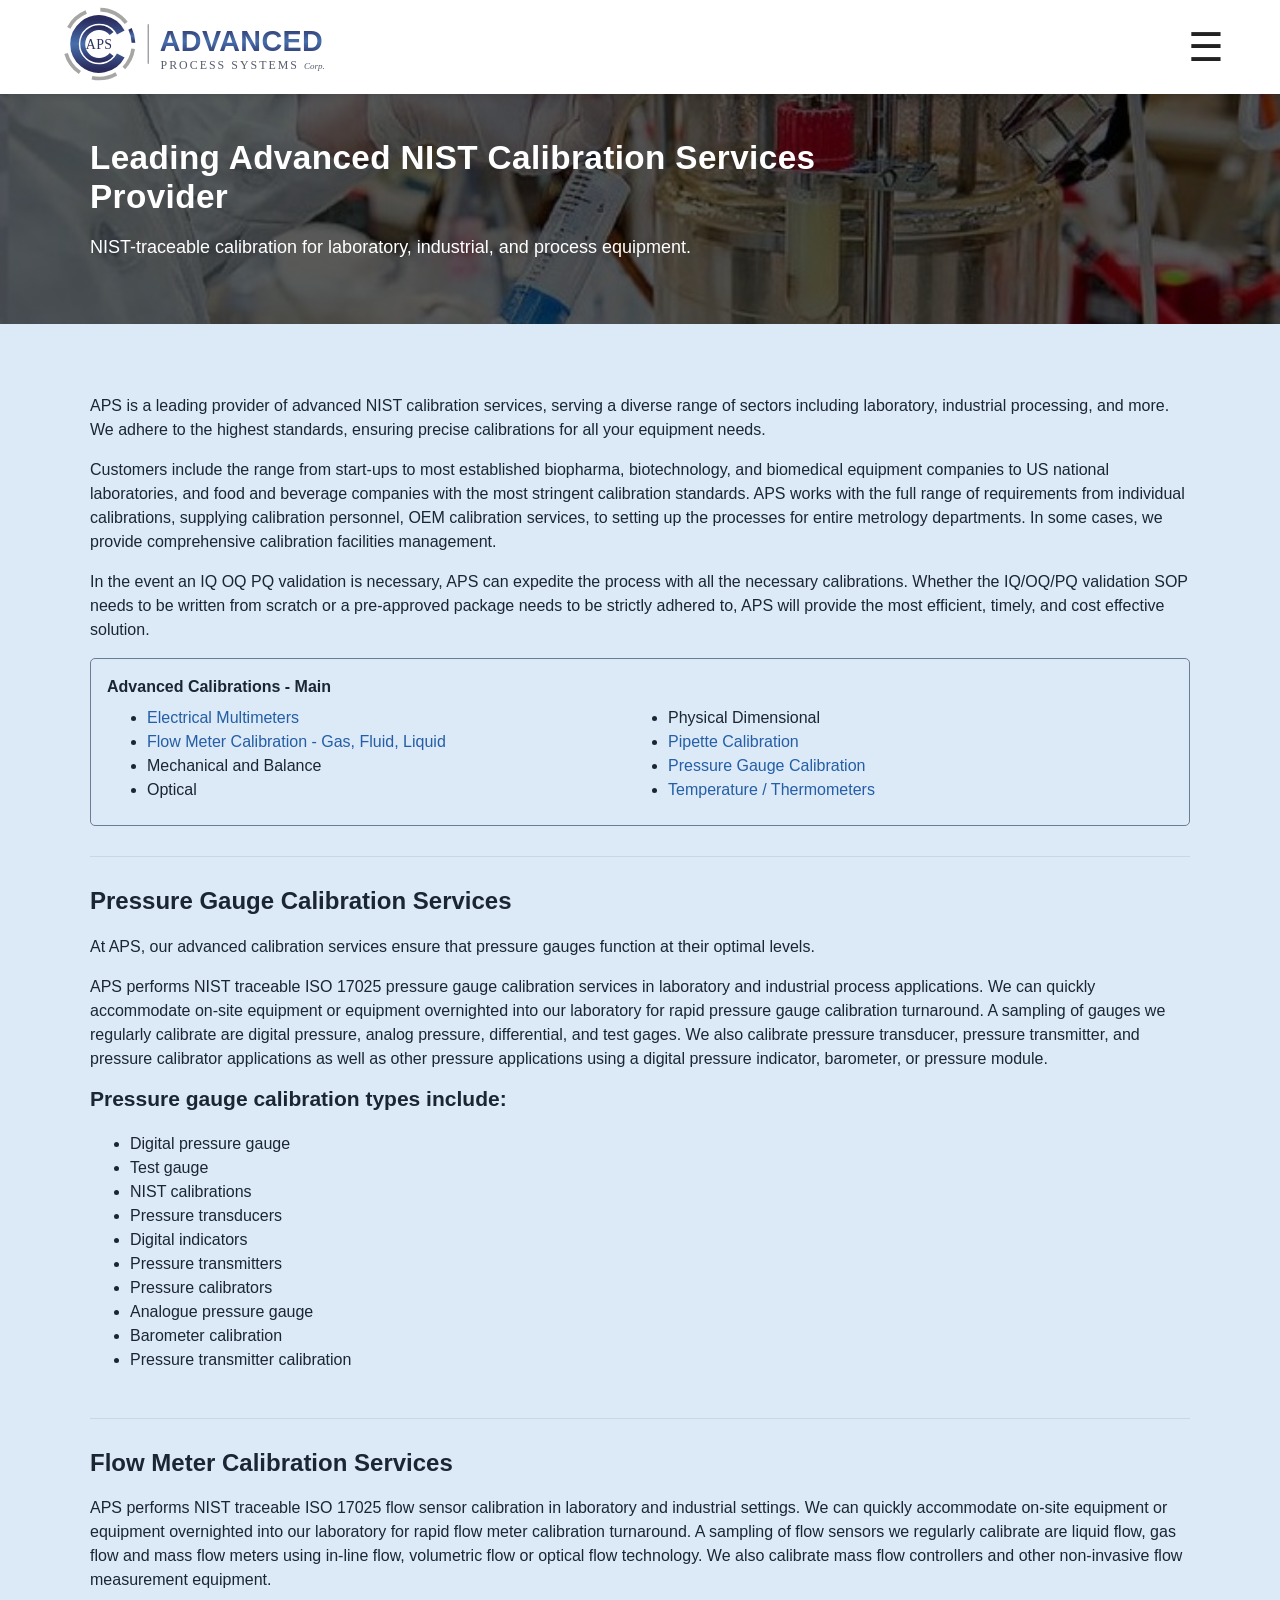
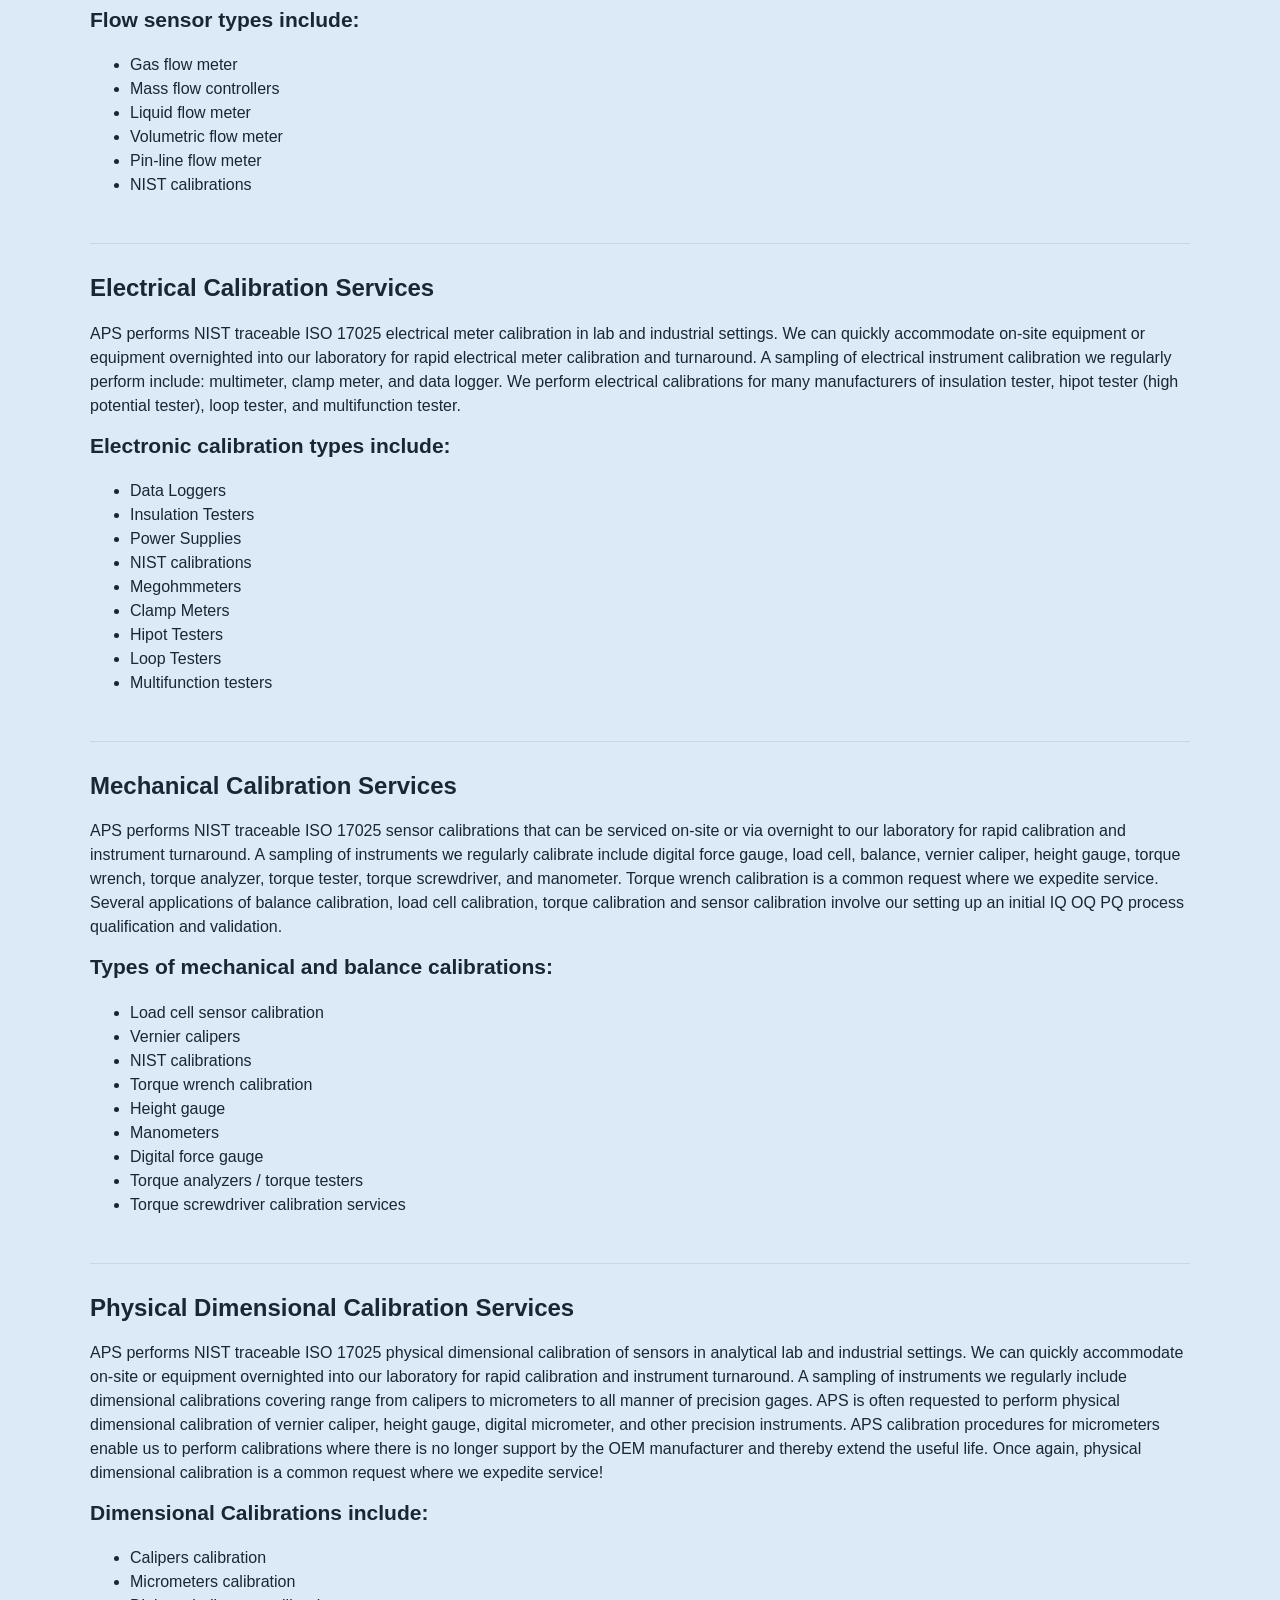
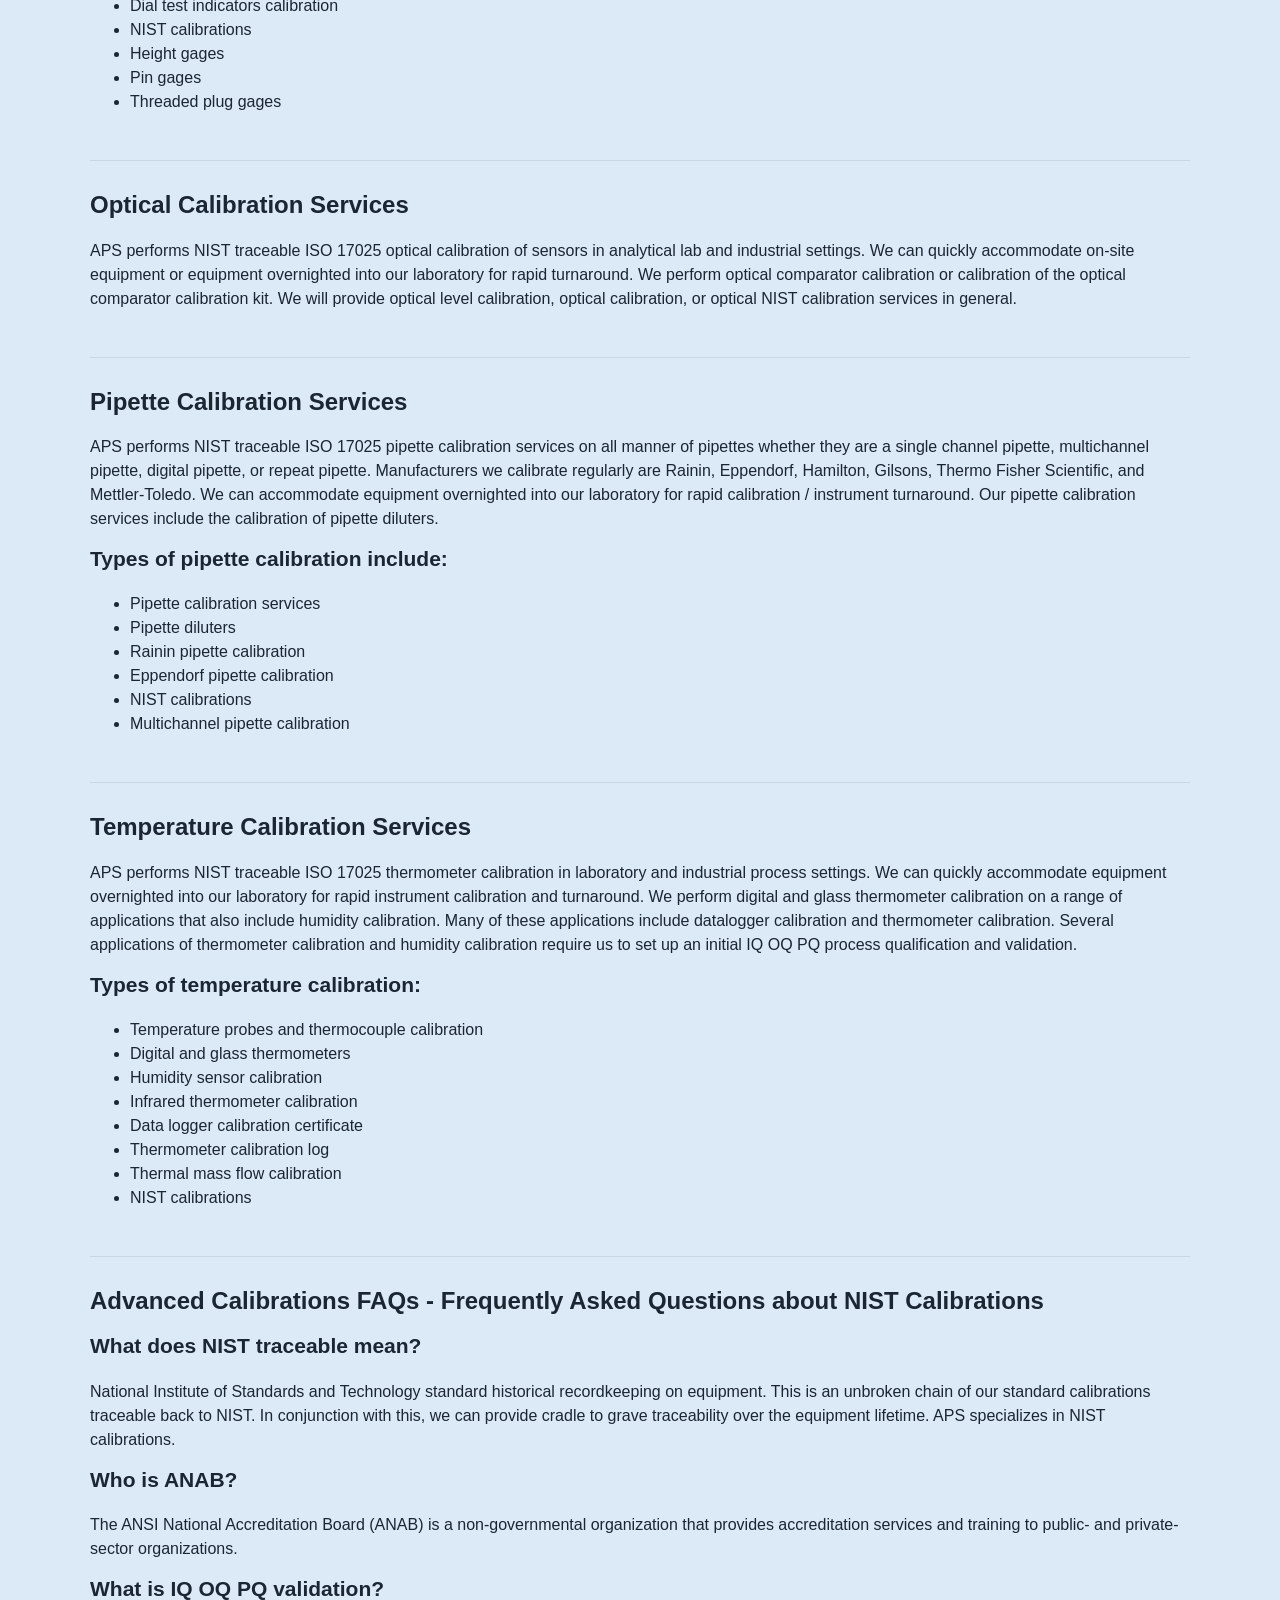
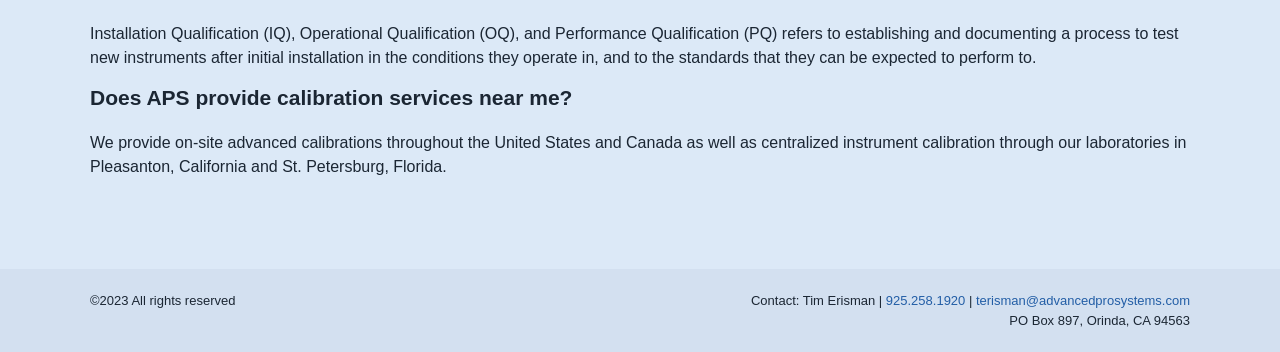
==== commit 88e5807d: "Add Flow Meter Calibration page and link it site-wide Convert the flow-sensor-calibrations PDF into " ====
--- a/calibrations.html
+++ b/calibrations.html
@@ -1,3 +1,3 @@
 <!DOCTYPE html>
-<html lang="en"><head><meta charset="utf-8"/><meta content="width=device-width,initial-scale=1" name="viewport"/><title>Advanced Calibrations | Advanced Process Systems</title><meta content="" name="description"/><link href="assets/styles.css" rel="stylesheet"/></head><body><header class="site-header"><a href="index.html"><img alt="Advanced Process Systems" class="logo" src="assets/aps-logo.svg"/></a><button aria-label="Open menu" class="menu-btn">☰</button></header><nav class="nav"><a href="index.html">Home</a><a href="services.html">Services and Support</a><a href="calibrations.html">Advanced Calibrations</a><a href="lab-calibrations.html">Lab Calibrations</a><a href="electrical-calibration.html">Electrical Calibration</a><a href="pipette-calibration.html">Pipette Calibration</a><a href="pressure-calibration.html">Pressure Calibration</a><a href="temperature-calibration.html">Temperature Calibration</a><a href="validation.html">IQ OQ PQ Validation</a><a href="products.html">Products</a><a href="contact.html">Contact</a></nav><section class="hero lab"><div class="inner"><h1>Leading Advanced NIST Calibration Services Provider</h1><p>NIST-traceable calibration for laboratory, industrial, and process equipment.</p></div></section><main class="page compact-h2 tight-top"><div class="container"><section class="section"><p>APS is a leading provider of advanced NIST calibration services, serving a diverse range of sectors including laboratory, industrial processing, and more. We adhere to the highest standards, ensuring precise calibrations for all your equipment needs.</p><p>Customers include the range from start-ups to most established biopharma, biotechnology, and biomedical equipment companies to US national laboratories, and food and beverage companies with the most stringent calibration standards. APS works with the full range of requirements from individual calibrations, supplying calibration personnel, OEM calibration services, to setting up the processes for entire metrology departments. In some cases, we provide comprehensive calibration facilities management.</p><p>In the event an IQ OQ PQ validation is necessary, APS can expedite the process with all the necessary calibrations. Whether the IQ/OQ/PQ validation SOP needs to be written from scratch or a pre-approved package needs to be strictly adhered to, APS will provide the most efficient, timely, and cost effective solution.</p><div class="service-menu"><strong>Advanced Calibrations - Main</strong><ul>
-<li><a href="electrical-calibration.html">Electrical Multimeters</a></li><li>Flow Meter Calibration - Gas, Fluid, Liquid</li><li>Mechanical and Balance</li><li>Optical</li><li>Physical Dimensional</li><li><a href="pipette-calibration.html">Pipette Calibration</a></li><li><a href="pressure-calibration.html">Pressure Gauge Calibration</a></li><li><a href="temperature-calibration.html">Temperature / Thermometers</a></li></ul></div></section><section class="section"><h2>Pressure Gauge Calibration Services</h2><p>At APS, our advanced calibration services ensure that pressure gauges function at their optimal levels.</p><p>APS performs NIST traceable ISO 17025 pressure gauge calibration services in laboratory and industrial process applications. We can quickly accommodate on-site equipment or equipment overnighted into our laboratory for rapid pressure gauge calibration turnaround. A sampling of gauges we regularly calibrate are digital pressure, analog pressure, differential, and test gages. We also calibrate pressure transducer, pressure transmitter, and pressure calibrator applications as well as other pressure applications using a digital pressure indicator, barometer, or pressure module.</p><h3>Pressure gauge calibration types include:</h3><ul><li>Digital pressure gauge</li><li>Test gauge</li><li>NIST calibrations</li><li>Pressure transducers</li><li>Digital indicators</li><li>Pressure transmitters</li><li>Pressure calibrators</li><li>Analogue pressure gauge</li><li>Barometer calibration</li><li>Pressure transmitter calibration</li></ul></section><section class="section"><h2>Flow Meter Calibration Services</h2><p>APS performs NIST traceable ISO 17025 flow sensor calibration in laboratory and industrial settings. We can quickly accommodate on-site equipment or equipment overnighted into our laboratory for rapid flow meter calibration turnaround. A sampling of flow sensors we regularly calibrate are liquid flow, gas flow and mass flow meters using in-line flow, volumetric flow or optical flow technology. We also calibrate mass flow controllers and other non-invasive flow measurement equipment.</p><h3>Flow sensor types include:</h3><ul><li>Gas flow meter</li><li>Mass flow controllers</li><li>Liquid flow meter</li><li>Volumetric flow meter</li><li>Pin-line flow meter</li><li>NIST calibrations</li></ul></section><section class="section"><h2>Electrical Calibration Services</h2><p>APS performs NIST traceable ISO 17025 electrical meter calibration in lab and industrial settings. We can quickly accommodate on-site equipment or equipment overnighted into our laboratory for rapid electrical meter calibration and turnaround. A sampling of electrical instrument calibration we regularly perform include: multimeter, clamp meter, and data logger. We perform electrical calibrations for many manufacturers of insulation tester, hipot tester (high potential tester), loop tester, and multifunction tester.</p><h3>Electronic calibration types include:</h3><ul><li>Data Loggers</li><li>Insulation Testers</li><li>Power Supplies</li><li>NIST calibrations</li><li>Megohmmeters</li><li>Clamp Meters</li><li>Hipot Testers</li><li>Loop Testers</li><li>Multifunction testers</li></ul></section><section class="section"><h2>Mechanical Calibration Services</h2><p>APS performs NIST traceable ISO 17025 sensor calibrations that can be serviced on-site or via overnight to our laboratory for rapid calibration and instrument turnaround. A sampling of instruments we regularly calibrate include digital force gauge, load cell, balance, vernier caliper, height gauge, torque wrench, torque analyzer, torque tester, torque screwdriver, and manometer. Torque wrench calibration is a common request where we expedite service. Several applications of balance calibration, load cell calibration, torque calibration and sensor calibration involve our setting up an initial IQ OQ PQ process qualification and validation.</p><h3>Types of mechanical and balance calibrations:</h3><ul><li>Load cell sensor calibration</li><li>Vernier calipers</li><li>NIST calibrations</li><li>Torque wrench calibration</li><li>Height gauge</li><li>Manometers</li><li>Digital force gauge</li><li>Torque analyzers / torque testers</li><li>Torque screwdriver calibration services</li></ul></section><section class="section"><h2>Physical Dimensional Calibration Services</h2><p>APS performs NIST traceable ISO 17025 physical dimensional calibration of sensors in analytical lab and industrial settings. We can quickly accommodate on-site or equipment overnighted into our laboratory for rapid calibration and instrument turnaround. A sampling of instruments we regularly include dimensional calibrations covering range from calipers to micrometers to all manner of precision gages. APS is often requested to perform physical dimensional calibration of vernier caliper, height gauge, digital micrometer, and other precision instruments. APS calibration procedures for micrometers enable us to perform calibrations where there is no longer support by the OEM manufacturer and thereby extend the useful life. Once again, physical dimensional calibration is a common request where we expedite service!</p><h3>Dimensional Calibrations include:</h3><ul><li>Calipers calibration</li><li>Micrometers calibration</li><li>Dial test indicators calibration</li><li>NIST calibrations</li><li>Height gages</li><li>Pin gages</li><li>Threaded plug gages</li></ul></section><section class="section"><h2>Optical Calibration Services</h2><p>APS performs NIST traceable ISO 17025 optical calibration of sensors in analytical lab and industrial settings. We can quickly accommodate on-site equipment or equipment overnighted into our laboratory for rapid turnaround. We perform optical comparator calibration or calibration of the optical comparator calibration kit. We will provide optical level calibration, optical calibration, or optical NIST calibration services in general.</p></section><section class="section"><h2>Pipette Calibration Services</h2><p>APS performs NIST traceable ISO 17025 pipette calibration services on all manner of pipettes whether they are a single channel pipette, multichannel pipette, digital pipette, or repeat pipette. Manufacturers we calibrate regularly are Rainin, Eppendorf, Hamilton, Gilsons, Thermo Fisher Scientific, and Mettler-Toledo. We can accommodate equipment overnighted into our laboratory for rapid calibration / instrument turnaround. Our pipette calibration services include the calibration of pipette diluters.</p><h3>Types of pipette calibration include:</h3><ul><li>Pipette calibration services</li><li>Pipette diluters</li><li>Rainin pipette calibration</li><li>Eppendorf pipette calibration</li><li>NIST calibrations</li><li>Multichannel pipette calibration</li></ul></section><section class="section"><h2>Temperature Calibration Services</h2><p>APS performs NIST traceable ISO 17025 thermometer calibration in laboratory and industrial process settings. We can quickly accommodate equipment overnighted into our laboratory for rapid instrument calibration and turnaround. We perform digital and glass thermometer calibration on a range of applications that also include humidity calibration. Many of these applications include datalogger calibration and thermometer calibration. Several applications of thermometer calibration and humidity calibration require us to set up an initial IQ OQ PQ process qualification and validation.</p><h3>Types of temperature calibration:</h3><ul><li>Temperature probes and thermocouple calibration</li><li>Digital and glass thermometers</li><li>Humidity sensor calibration</li><li>Infrared thermometer calibration</li><li>Data logger calibration certificate</li><li>Thermometer calibration log</li><li>Thermal mass flow calibration</li><li>NIST calibrations</li></ul></section><section class="section"><h2>Advanced Calibrations FAQs - Frequently Asked Questions about NIST Calibrations</h2><h3>What does NIST traceable mean?</h3><p>National Institute of Standards and Technology standard historical recordkeeping on equipment. This is an unbroken chain of our standard calibrations traceable back to NIST. In conjunction with this, we can provide cradle to grave traceability over the equipment lifetime. APS specializes in NIST calibrations.</p><h3>Who is ANAB?</h3><p>The ANSI National Accreditation Board (ANAB) is a non-governmental organization that provides accreditation services and training to public- and private-sector organizations.</p><h3>What is IQ OQ PQ validation?</h3><p>Installation Qualification (IQ), Operational Qualification (OQ), and Performance Qualification (PQ) refers to establishing and documenting a process to test new instruments after initial installation in the conditions they operate in, and to the standards that they can be expected to perform to.</p><h3>Does APS provide calibration services near me?</h3><p>We provide on-site advanced calibrations throughout the United States and Canada as well as centralized instrument calibration through our laboratories in Pleasanton, California and St. Petersburg, Florida.</p></section></div></main><footer class="footer"><div class="inner"><div>©2023 All rights reserved</div><div>Contact: Tim Erisman | <a href="tel:+19252581920">925.258.1920</a> | <a href="mailto:terisman@advancedprosystems.com">terisman@advancedprosystems.com</a><br/>PO Box 897, Orinda, CA 94563</div></div></footer><script src="assets/site.js"></script></body></html>+<html lang="en"><head><meta charset="utf-8"/><meta content="width=device-width,initial-scale=1" name="viewport"/><title>Advanced Calibrations | Advanced Process Systems</title><meta content="" name="description"/><link href="assets/styles.css" rel="stylesheet"/></head><body><header class="site-header"><a href="index.html"><img alt="Advanced Process Systems" class="logo" src="assets/aps-logo.svg"/></a><button aria-label="Open menu" class="menu-btn">☰</button></header><nav class="nav"><a href="index.html">Home</a><a href="services.html">Services and Support</a><a href="calibrations.html">Advanced Calibrations</a><a href="lab-calibrations.html">Lab Calibrations</a><a href="electrical-calibration.html">Electrical Calibration</a><a href="flow-calibration.html">Flow Calibration</a><a href="pipette-calibration.html">Pipette Calibration</a><a href="pressure-calibration.html">Pressure Calibration</a><a href="temperature-calibration.html">Temperature Calibration</a><a href="validation.html">IQ OQ PQ Validation</a><a href="products.html">Products</a><a href="contact.html">Contact</a></nav><section class="hero lab"><div class="inner"><h1>Leading Advanced NIST Calibration Services Provider</h1><p>NIST-traceable calibration for laboratory, industrial, and process equipment.</p></div></section><main class="page compact-h2 tight-top"><div class="container"><section class="section"><p>APS is a leading provider of advanced NIST calibration services, serving a diverse range of sectors including laboratory, industrial processing, and more. We adhere to the highest standards, ensuring precise calibrations for all your equipment needs.</p><p>Customers include the range from start-ups to most established biopharma, biotechnology, and biomedical equipment companies to US national laboratories, and food and beverage companies with the most stringent calibration standards. APS works with the full range of requirements from individual calibrations, supplying calibration personnel, OEM calibration services, to setting up the processes for entire metrology departments. In some cases, we provide comprehensive calibration facilities management.</p><p>In the event an IQ OQ PQ validation is necessary, APS can expedite the process with all the necessary calibrations. Whether the IQ/OQ/PQ validation SOP needs to be written from scratch or a pre-approved package needs to be strictly adhered to, APS will provide the most efficient, timely, and cost effective solution.</p><div class="service-menu"><strong>Advanced Calibrations - Main</strong><ul>
+<li><a href="electrical-calibration.html">Electrical Multimeters</a></li><li><a href="flow-calibration.html">Flow Meter Calibration - Gas, Fluid, Liquid</a></li><li>Mechanical and Balance</li><li>Optical</li><li>Physical Dimensional</li><li><a href="pipette-calibration.html">Pipette Calibration</a></li><li><a href="pressure-calibration.html">Pressure Gauge Calibration</a></li><li><a href="temperature-calibration.html">Temperature / Thermometers</a></li></ul></div></section><section class="section"><h2>Pressure Gauge Calibration Services</h2><p>At APS, our advanced calibration services ensure that pressure gauges function at their optimal levels.</p><p>APS performs NIST traceable ISO 17025 pressure gauge calibration services in laboratory and industrial process applications. We can quickly accommodate on-site equipment or equipment overnighted into our laboratory for rapid pressure gauge calibration turnaround. A sampling of gauges we regularly calibrate are digital pressure, analog pressure, differential, and test gages. We also calibrate pressure transducer, pressure transmitter, and pressure calibrator applications as well as other pressure applications using a digital pressure indicator, barometer, or pressure module.</p><h3>Pressure gauge calibration types include:</h3><ul><li>Digital pressure gauge</li><li>Test gauge</li><li>NIST calibrations</li><li>Pressure transducers</li><li>Digital indicators</li><li>Pressure transmitters</li><li>Pressure calibrators</li><li>Analogue pressure gauge</li><li>Barometer calibration</li><li>Pressure transmitter calibration</li></ul></section><section class="section"><h2>Flow Meter Calibration Services</h2><p>APS performs NIST traceable ISO 17025 flow sensor calibration in laboratory and industrial settings. We can quickly accommodate on-site equipment or equipment overnighted into our laboratory for rapid flow meter calibration turnaround. A sampling of flow sensors we regularly calibrate are liquid flow, gas flow and mass flow meters using in-line flow, volumetric flow or optical flow technology. We also calibrate mass flow controllers and other non-invasive flow measurement equipment.</p><h3>Flow sensor types include:</h3><ul><li>Gas flow meter</li><li>Mass flow controllers</li><li>Liquid flow meter</li><li>Volumetric flow meter</li><li>Pin-line flow meter</li><li>NIST calibrations</li></ul></section><section class="section"><h2>Electrical Calibration Services</h2><p>APS performs NIST traceable ISO 17025 electrical meter calibration in lab and industrial settings. We can quickly accommodate on-site equipment or equipment overnighted into our laboratory for rapid electrical meter calibration and turnaround. A sampling of electrical instrument calibration we regularly perform include: multimeter, clamp meter, and data logger. We perform electrical calibrations for many manufacturers of insulation tester, hipot tester (high potential tester), loop tester, and multifunction tester.</p><h3>Electronic calibration types include:</h3><ul><li>Data Loggers</li><li>Insulation Testers</li><li>Power Supplies</li><li>NIST calibrations</li><li>Megohmmeters</li><li>Clamp Meters</li><li>Hipot Testers</li><li>Loop Testers</li><li>Multifunction testers</li></ul></section><section class="section"><h2>Mechanical Calibration Services</h2><p>APS performs NIST traceable ISO 17025 sensor calibrations that can be serviced on-site or via overnight to our laboratory for rapid calibration and instrument turnaround. A sampling of instruments we regularly calibrate include digital force gauge, load cell, balance, vernier caliper, height gauge, torque wrench, torque analyzer, torque tester, torque screwdriver, and manometer. Torque wrench calibration is a common request where we expedite service. Several applications of balance calibration, load cell calibration, torque calibration and sensor calibration involve our setting up an initial IQ OQ PQ process qualification and validation.</p><h3>Types of mechanical and balance calibrations:</h3><ul><li>Load cell sensor calibration</li><li>Vernier calipers</li><li>NIST calibrations</li><li>Torque wrench calibration</li><li>Height gauge</li><li>Manometers</li><li>Digital force gauge</li><li>Torque analyzers / torque testers</li><li>Torque screwdriver calibration services</li></ul></section><section class="section"><h2>Physical Dimensional Calibration Services</h2><p>APS performs NIST traceable ISO 17025 physical dimensional calibration of sensors in analytical lab and industrial settings. We can quickly accommodate on-site or equipment overnighted into our laboratory for rapid calibration and instrument turnaround. A sampling of instruments we regularly include dimensional calibrations covering range from calipers to micrometers to all manner of precision gages. APS is often requested to perform physical dimensional calibration of vernier caliper, height gauge, digital micrometer, and other precision instruments. APS calibration procedures for micrometers enable us to perform calibrations where there is no longer support by the OEM manufacturer and thereby extend the useful life. Once again, physical dimensional calibration is a common request where we expedite service!</p><h3>Dimensional Calibrations include:</h3><ul><li>Calipers calibration</li><li>Micrometers calibration</li><li>Dial test indicators calibration</li><li>NIST calibrations</li><li>Height gages</li><li>Pin gages</li><li>Threaded plug gages</li></ul></section><section class="section"><h2>Optical Calibration Services</h2><p>APS performs NIST traceable ISO 17025 optical calibration of sensors in analytical lab and industrial settings. We can quickly accommodate on-site equipment or equipment overnighted into our laboratory for rapid turnaround. We perform optical comparator calibration or calibration of the optical comparator calibration kit. We will provide optical level calibration, optical calibration, or optical NIST calibration services in general.</p></section><section class="section"><h2>Pipette Calibration Services</h2><p>APS performs NIST traceable ISO 17025 pipette calibration services on all manner of pipettes whether they are a single channel pipette, multichannel pipette, digital pipette, or repeat pipette. Manufacturers we calibrate regularly are Rainin, Eppendorf, Hamilton, Gilsons, Thermo Fisher Scientific, and Mettler-Toledo. We can accommodate equipment overnighted into our laboratory for rapid calibration / instrument turnaround. Our pipette calibration services include the calibration of pipette diluters.</p><h3>Types of pipette calibration include:</h3><ul><li>Pipette calibration services</li><li>Pipette diluters</li><li>Rainin pipette calibration</li><li>Eppendorf pipette calibration</li><li>NIST calibrations</li><li>Multichannel pipette calibration</li></ul></section><section class="section"><h2>Temperature Calibration Services</h2><p>APS performs NIST traceable ISO 17025 thermometer calibration in laboratory and industrial process settings. We can quickly accommodate equipment overnighted into our laboratory for rapid instrument calibration and turnaround. We perform digital and glass thermometer calibration on a range of applications that also include humidity calibration. Many of these applications include datalogger calibration and thermometer calibration. Several applications of thermometer calibration and humidity calibration require us to set up an initial IQ OQ PQ process qualification and validation.</p><h3>Types of temperature calibration:</h3><ul><li>Temperature probes and thermocouple calibration</li><li>Digital and glass thermometers</li><li>Humidity sensor calibration</li><li>Infrared thermometer calibration</li><li>Data logger calibration certificate</li><li>Thermometer calibration log</li><li>Thermal mass flow calibration</li><li>NIST calibrations</li></ul></section><section class="section"><h2>Advanced Calibrations FAQs - Frequently Asked Questions about NIST Calibrations</h2><h3>What does NIST traceable mean?</h3><p>National Institute of Standards and Technology standard historical recordkeeping on equipment. This is an unbroken chain of our standard calibrations traceable back to NIST. In conjunction with this, we can provide cradle to grave traceability over the equipment lifetime. APS specializes in NIST calibrations.</p><h3>Who is ANAB?</h3><p>The ANSI National Accreditation Board (ANAB) is a non-governmental organization that provides accreditation services and training to public- and private-sector organizations.</p><h3>What is IQ OQ PQ validation?</h3><p>Installation Qualification (IQ), Operational Qualification (OQ), and Performance Qualification (PQ) refers to establishing and documenting a process to test new instruments after initial installation in the conditions they operate in, and to the standards that they can be expected to perform to.</p><h3>Does APS provide calibration services near me?</h3><p>We provide on-site advanced calibrations throughout the United States and Canada as well as centralized instrument calibration through our laboratories in Pleasanton, California and St. Petersburg, Florida.</p></section></div></main><footer class="footer"><div class="inner"><div>©2023 All rights reserved</div><div>Contact: Tim Erisman | <a href="tel:+19252581920">925.258.1920</a> | <a href="mailto:terisman@advancedprosystems.com">terisman@advancedprosystems.com</a><br/>PO Box 897, Orinda, CA 94563</div></div></footer><script src="assets/site.js"></script></body></html>
